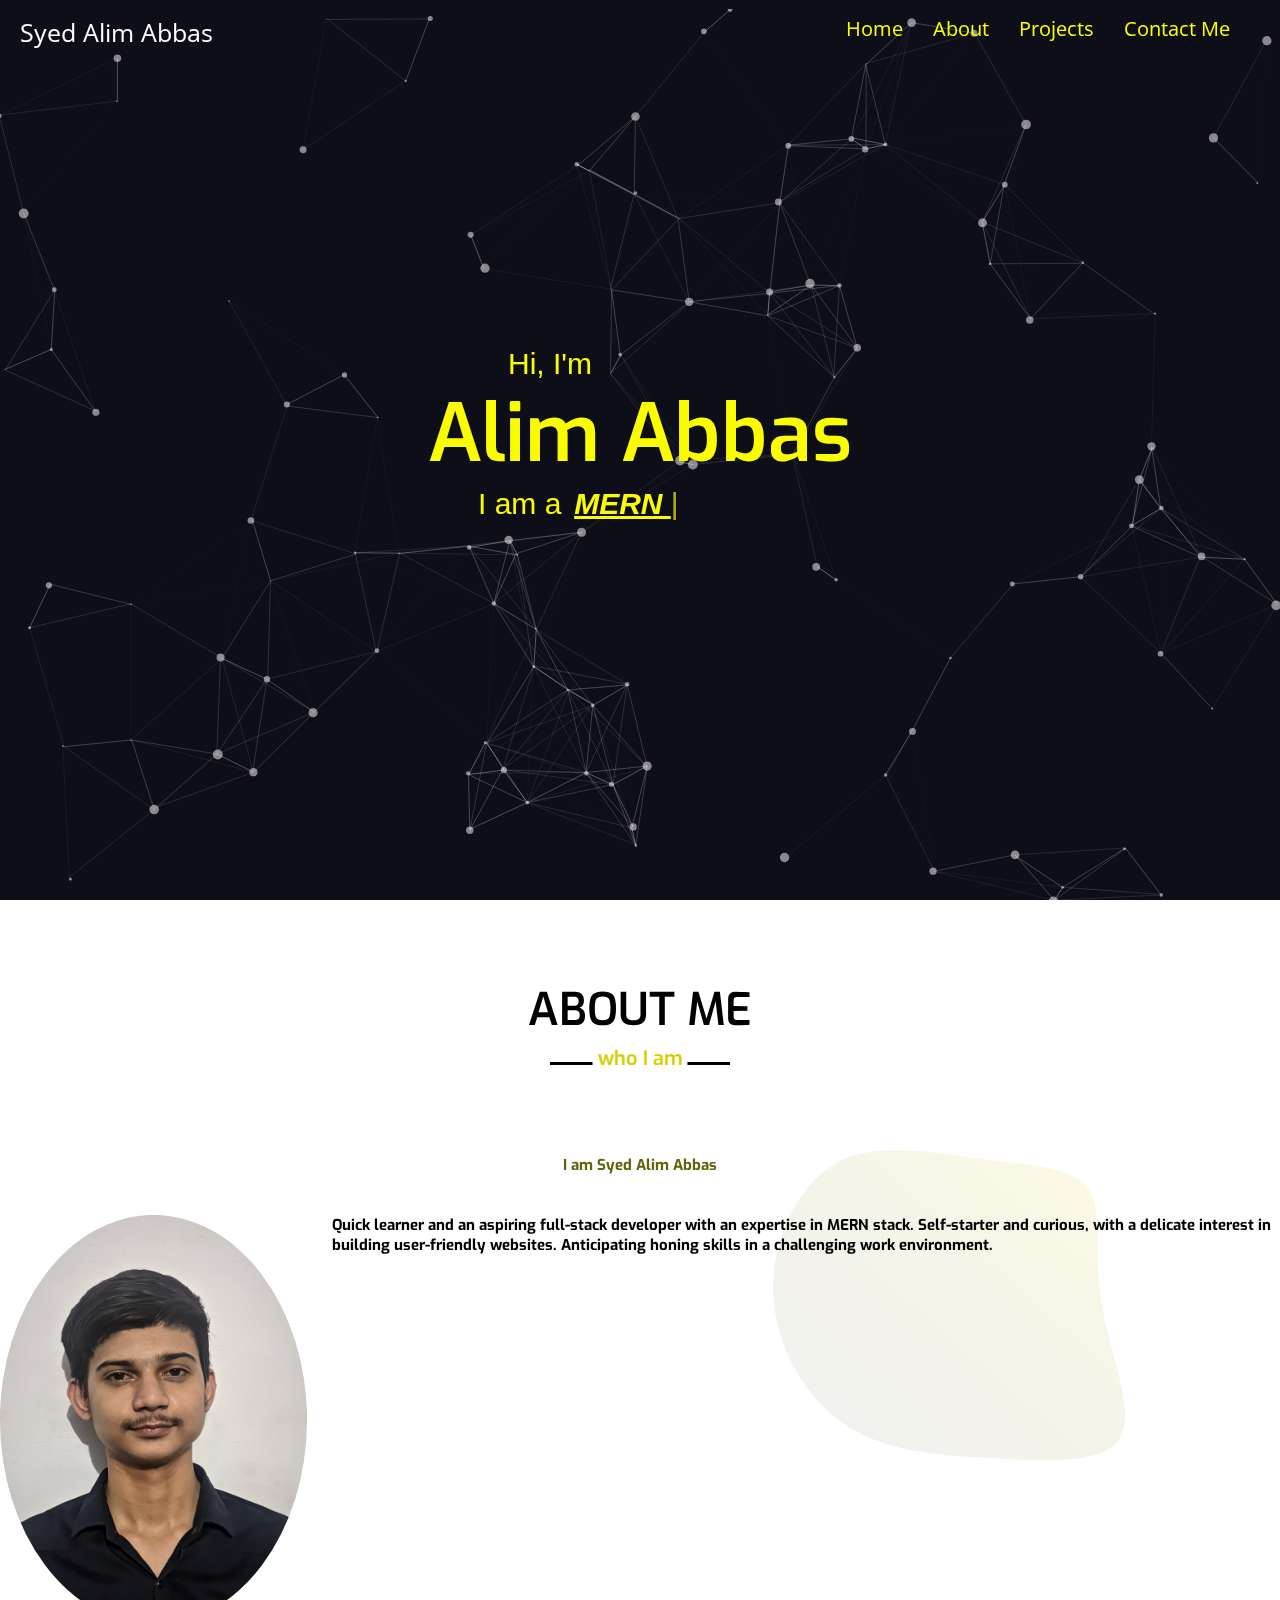
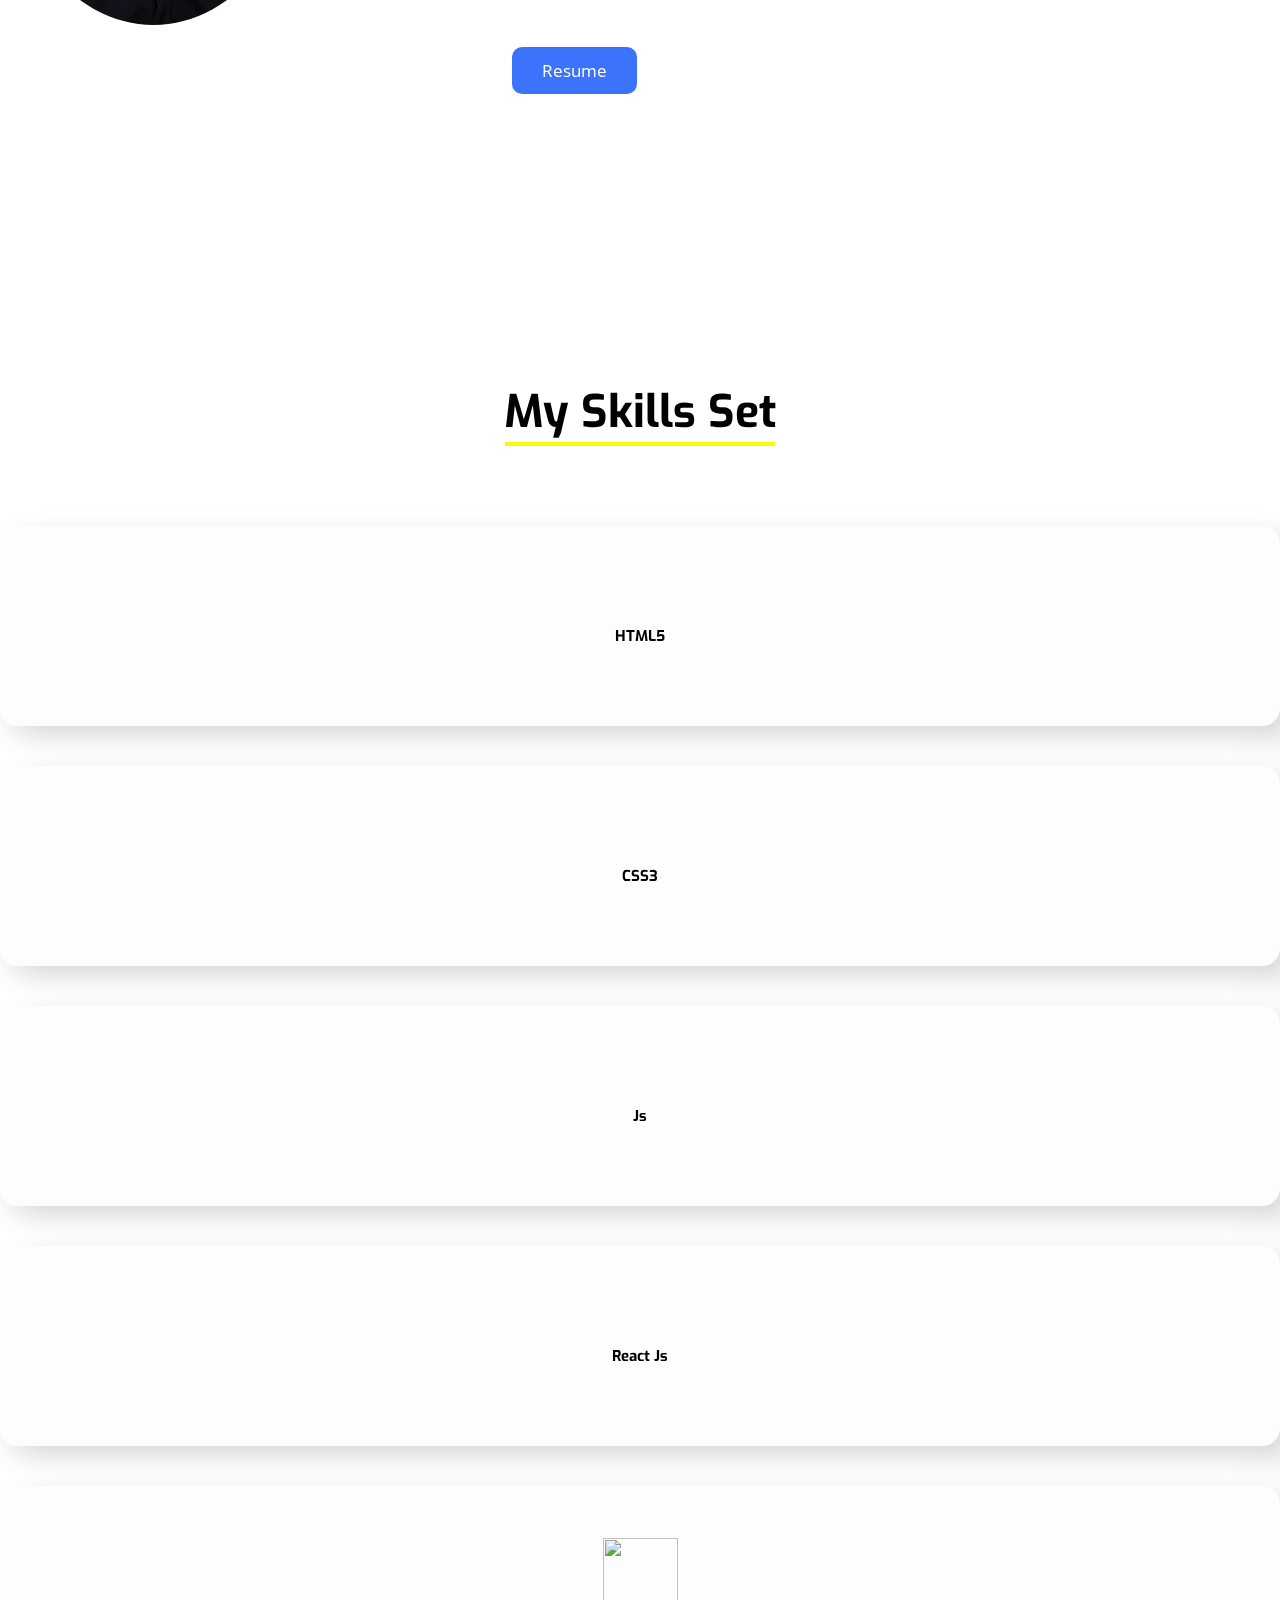
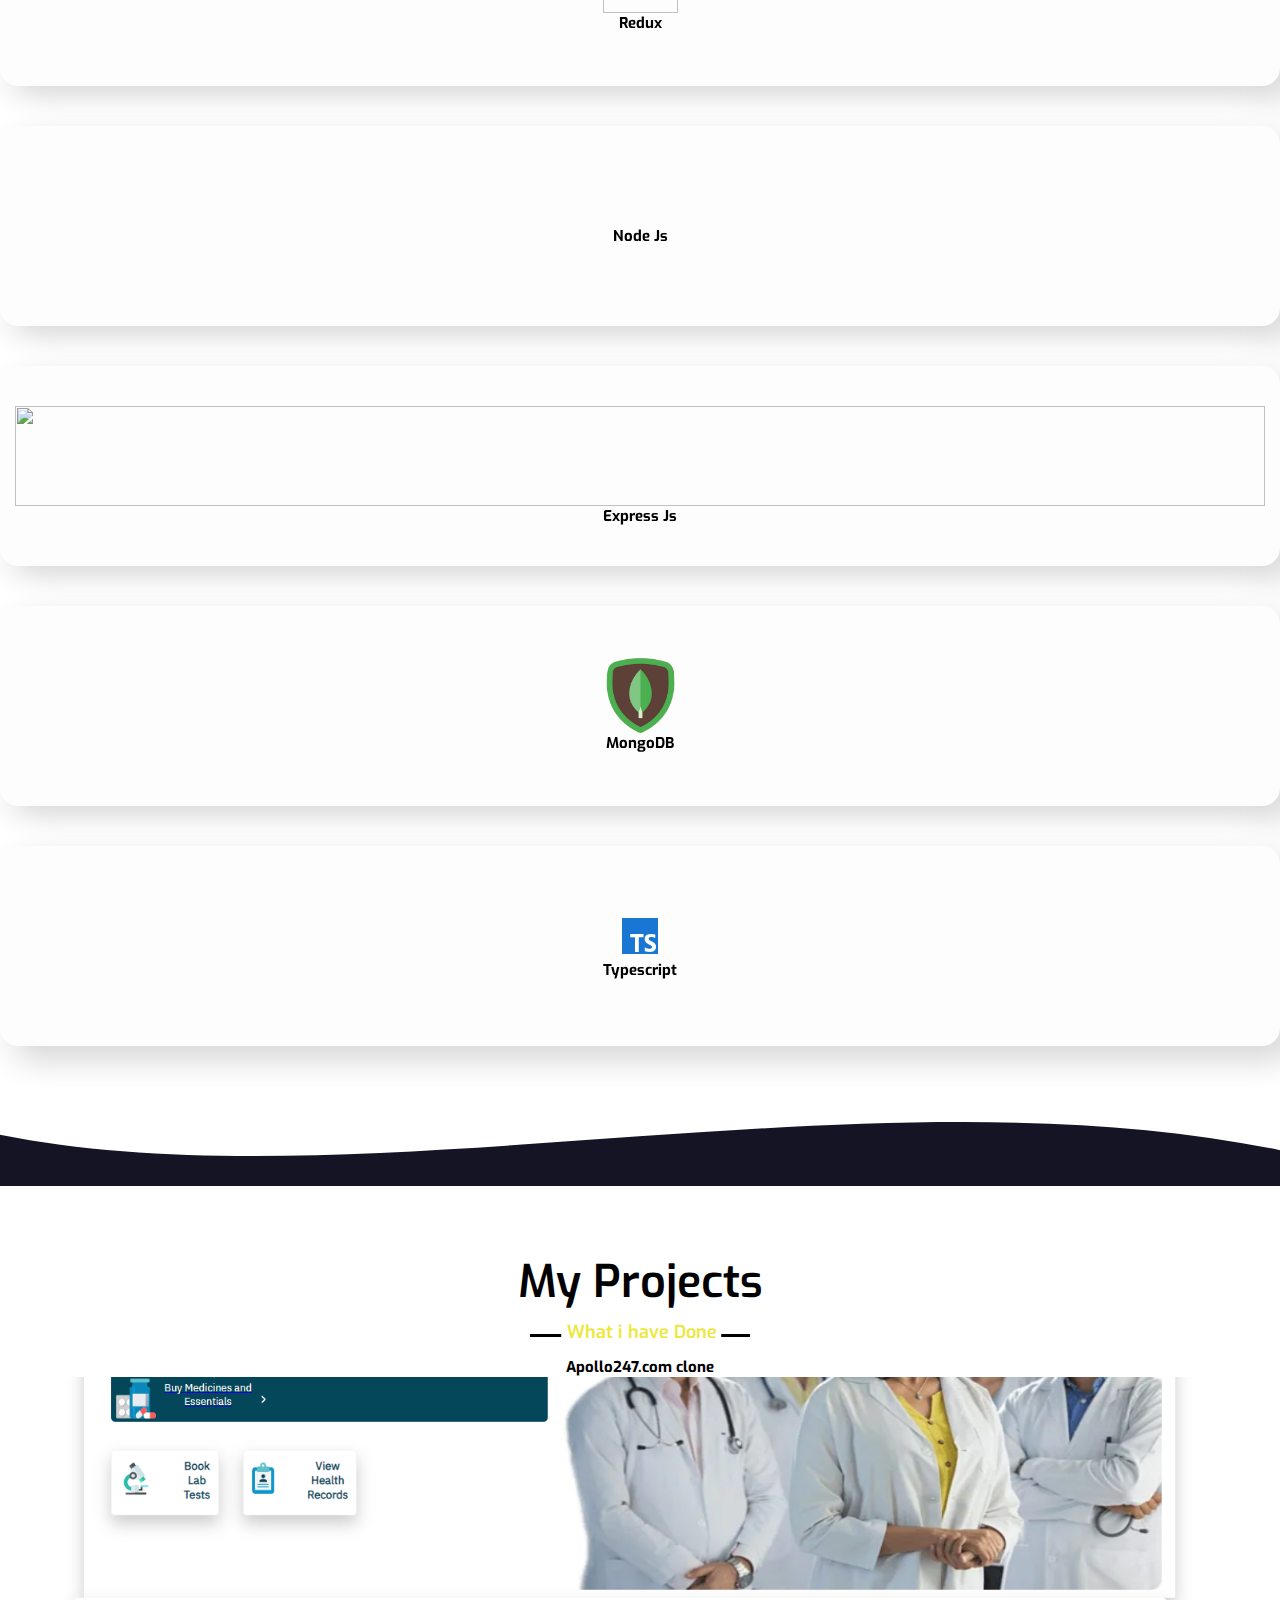
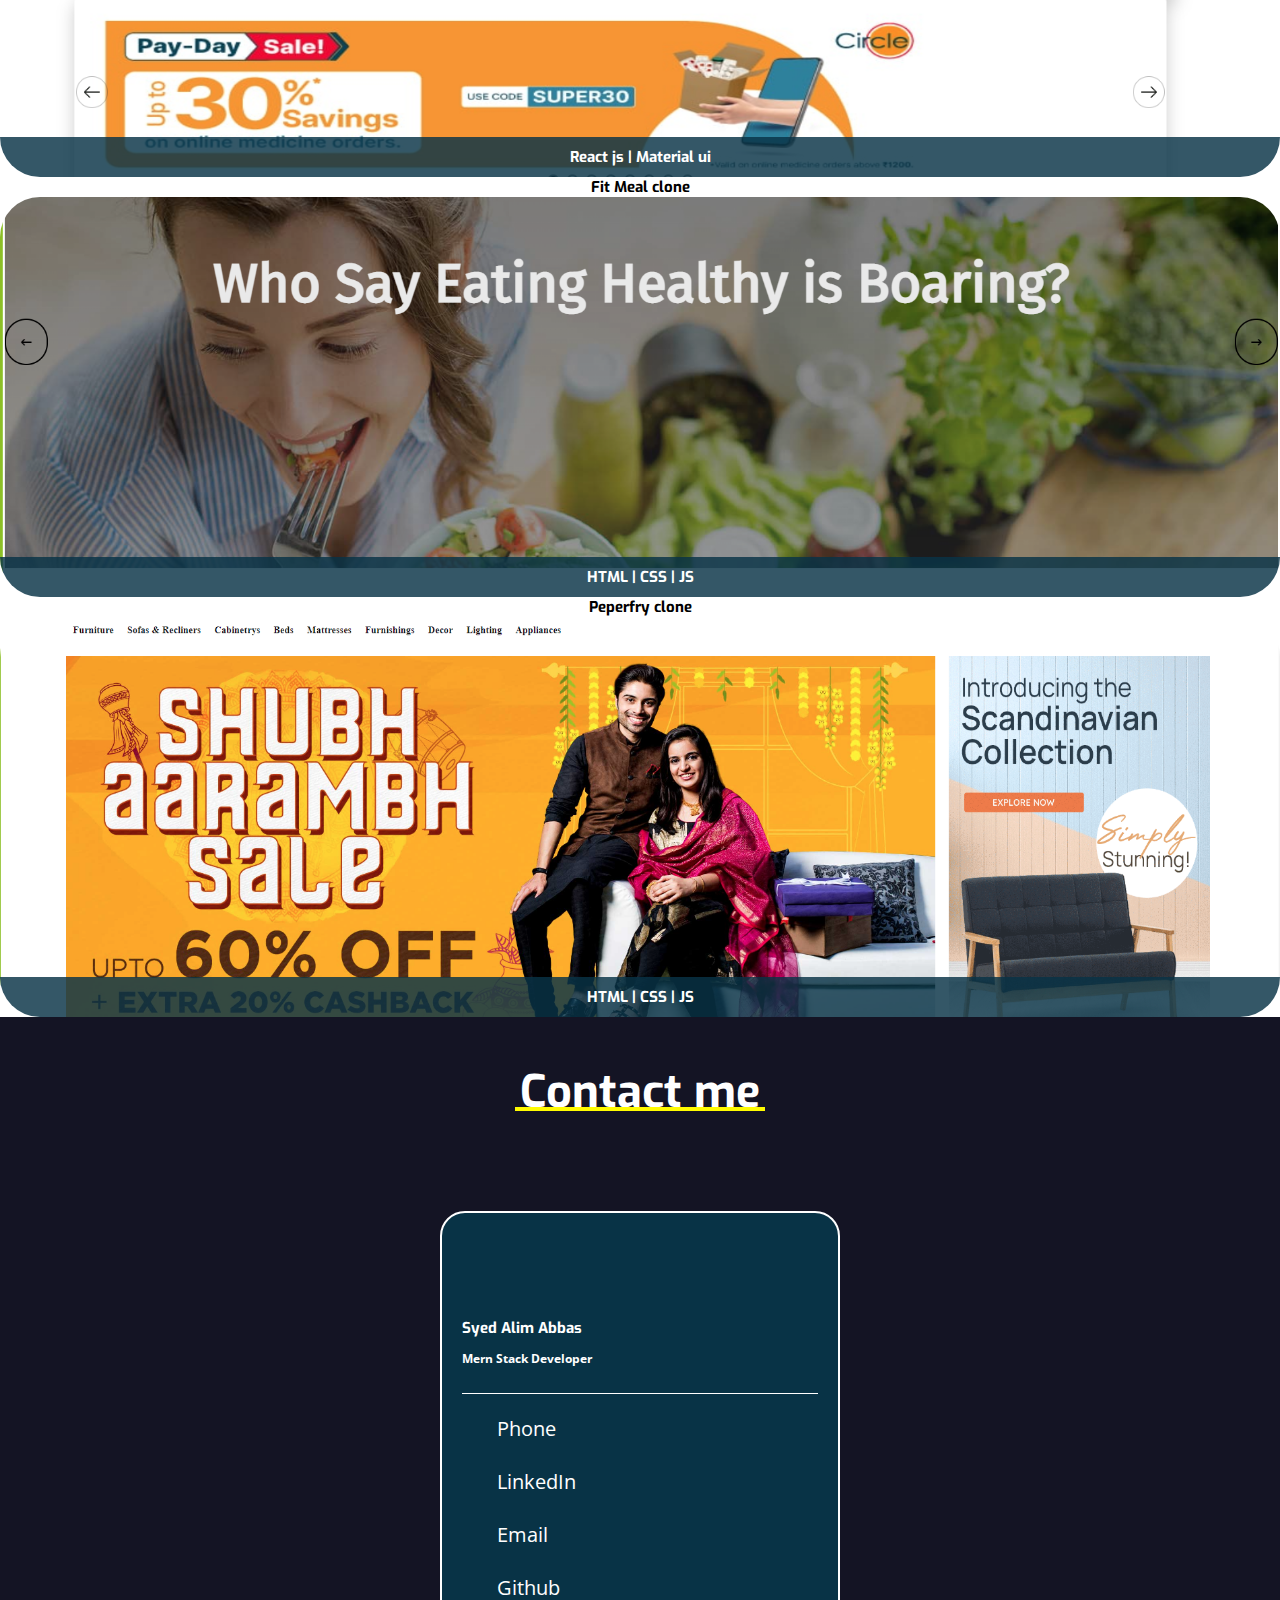
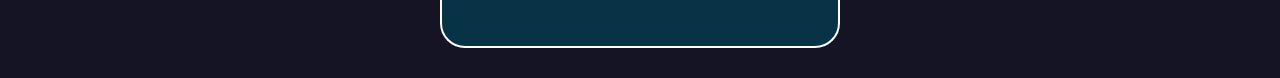
==== My-Portfolio/index.html @ 21080879 "Add files via upload" ====
<!DOCTYPE html>
<html lang="en">

<head>
  <meta charset="UTF-8" />
  <meta http-equiv="X-UA-Compatible" content="IE=edge" />
  <meta name="viewport" content="width=device-width, initial-scale=1, shrink-to-fit=no" />

  <link rel="stylesheet" href="https://cdn.jsdelivr.net/npm/bootstrap@4.6.0/dist/css/bootstrap.min.css"
    integrity="sha384-B0vP5xmATw1+K9KRQjQERJvTumQW0nPEzvF6L/Z6nronJ3oUOFUFpCjEUQouq2+l" crossorigin="anonymous">
  <script src="https://kit.fontawesome.com/5313c8f762.js" crossorigin="anonymous"></script>
  <link rel="stylesheet"
    href="https://cdn.jsdelivr.net/npm/@splidejs/splide@2.4.21/dist/css/themes/splide-sea-green.min.css">
  <link rel="stylesheet" href="./styles/css/style.css" />
  <link rel="preconnect" href="https://fonts.gstatic.com" />
  <link
    href="https://fonts.googleapis.com/css2?family=Open+Sans:wght@400;600&family=Exo:ital,wght@1,600&family=Roboto&display=swap"
    rel="stylesheet" />
  <title>Alim Portfolio</title>
</head>

<body>



  <nav id="myNav" class="nav">
    <a href="#" class="logo">Syed Alim Abbas</a>



    <ul id="nav-ul">
      <li class="nav-item">
        <a class="nav-link" href="#Home"> Home</a>
      </li>
      <li class="nav-item">
        <a class="nav-link" href="#About"> About</a>
      </li>
      <li class="nav-item">
        <a class="nav-link" href="#Projects"> Projects</a>
      </li>
      <li class="nav-item">
        <a class="nav-link" href="#ContactMe"> Contact Me </a>
      </li>
    </ul>


    <div id="nav-hamburger">
      <span></span>
      <span></span>
      <span></span>
    </div>
  </nav>





  <main>

    <div id="particles-js">
      <section id="Home">
        <div class="Hero">
          <span class="hero-text1 margin-left-huge mb-3">Hi, I'm</span>
          <h1>Alim Abbas</h1>

          <span class="hero-text1 margin-left-large">I am a</span>
          <span id="typed-strings">
            
            <span class="hero-text2 margin-left-mini">
              <strong> <em> MERN Stack Developer</em> </strong>
            </span>

          </span>

          <span id="typed" class="hero-text2 margin-left-mini"></span>
          <br>
          <div class="icon-container  margin-top-md" style="text-align: center;">
            <a href="https://github.com/SAlimAbbas" title="Github" target="_blank" class="margin-right-small">
              <i class="fab fa-github fa-4x"></i></a>
            <a href="https://www.linkedin.com/in/syed-alim-abbas-2587aa228/" title="LinkedIn" target="_blank">
              <i class="fab fa-linkedin fa-4x"></i></a>

          </div>

          <a class="nav-link" href="#About">

            <div class="scroll-down-container">

              <i class="fas fa-mouse fa-3x mouse"></i>
              <br>
              <i class="fas fa-angle-double-down fa-2x ml-2 mt-2 scroll-down" id="scroll"></i>
            </div>
          </a>
        </div>




      </section>
    </div>


    <section id="About">
      <h1 class="title">ABOUT ME</h1>
      <svg id="sw-js-blob-svg" viewBox="0 0 130 100" xmlns="http://www.w3.org/2000/svg">
        <defs>
          <linearGradient id="sw-gradient" x1="0" x2="1" y1="1" y2="0">
            <stop id="stop1" stop-color="rgba(63.928, 63.546, 39.363, 0.07)" offset="0%"></stop>
            <stop id="stop2" stop-color="rgba(241.482, 216.237, 25.989, 0.12)" offset="100%"></stop>
          </linearGradient>
        </defs>
        <path fill="url(#sw-gradient)"
          d="M15.8,-16.7C18.3,-13.3,16.6,-6.7,17.9,1.3C19.1,9.2,23.4,18.4,20.9,22.8C18.4,27.1,9.2,26.6,0.5,26.1C-8.2,25.6,-16.4,25.1,-22.8,20.7C-29.2,16.4,-33.9,8.2,-34.2,-0.3C-34.4,-8.7,-30.3,-17.4,-23.9,-20.9C-17.4,-24.3,-8.7,-22.4,-1,-21.4C6.7,-20.4,13.3,-20.2,15.8,-16.7Z"
          width="100%" height="100%" transform="translate(100 50)" stroke-width="0"
          style="transition: all 0.3s ease 0s;" stroke="url(#sw-gradient)"></path>
      </svg>
      <div class="container ">
        <div class="about_content">
          <div class="row justify-content-center  ">
            <div class="col-md-8  align-self-center about_text ">
              <h2 style="text-align:center;color:rgb(99, 99, 11)"> I am Syed Alim Abbas</h2>
              <div style="height:40px"></div>
             <div style="display: flex; justify-content: space-around;">
               <img src="./images/Projects/ALIM EdT C.jpg" alt="Syed Alim Abbas" style="width:24%;height:auto;border-radius:50%;margin-right: 25px;" >
              <h2>
                Quick learner and an  aspiring full-stack developer with an expertise in MERN stack. Self-starter  and curious, with a delicate interest in building user-friendly  websites. Anticipating honing skills in a challenging work environment.</em>
             </h2>
             </div>
              <br>
              <div style="text-align: left;margin-top:20px ;"><a href="https://docs.google.com/document/d/1XTA6mHPmuEsIs8daXoYkQRR_R0uoxq-e/edit" target="_blank" class="resume-hover" >Resume</a></div>
            </div>
            
          </div>

          <div style="height:300px;"></div>
        </div>
        <div class="skills-set">
          <div class="margin-bottom-huge" style="text-align: center;">
            <h1 class="skills-heading">
              My Skills Set
            </h1>
            <div class="hr-line" style="margin: auto; width: 270px;"></div>
          </div>

          <div class="row justify-content-center flex-wrap">
            
            <div class="col-sm-6  col-md-4 col-lg-3 w-75   text-center margin-bottom-md">
              <div class="cards" id="card1">
                <i class="fab fa-html5 fa-10x margin-bottom-small"></i>
                <h2>HTML5</h2>
                <p></p>
              </div>
            </div>
            <div class=" col-sm-6  col-md-4 col-lg-3 w-75  text-center  margin-bottom-md ">
              <div class="cards" id="card2">
                <i class="fab fa-css3-alt fa-10x margin-bottom-small"></i>
                <h2>CSS3</h2>
              </div>
            </div>
            <div class=" col-sm-6  col-md-4 col-lg-3 w-75 text-center  margin-bottom-md">
              <div class="cards" id="card3">
                <i class="fab fa-js-square fa-10x margin-bottom-small "></i>
                <h2>Js</h2>
              </div>
            </div>
            <div class="col-sm-6  col-md-4 col-lg-3 w-75 text-center  margin-bottom-md">
              <div class="cards" id="card4">
                <i class="fab fa-react fa-10x margin-bottom-small"></i>
                <h2>React Js</h2>
              </div>
            </div>
            <div class="col-sm-6  col-md-4 col-lg-3 w-75   text-center margin-bottom-md">
              <div class="cards" id="card7">
               <img src="https://everyday.codes/wp-content/uploads/2020/01/0-U2DmhXYumRyXH6X1.png" width="75px" height="75px" alt="">
                <h2>Redux</h2>
                <p></p>
              </div>
            </div>

            <div class="col-sm-6  col-md-4 col-lg-3 w-75 text-center  margin-bottom-md">
              <div class="cards" id="card8">
                <i class="fab fa-node fa-10x margin-bottom-small"></i>
                <h2>Node Js</h2>
              </div>
            </div>
            <div class=" col-sm-6  col-md-4 col-lg-3 w-75 text-center  margin-bottom-md ">
              <div class="cards" id="card5">
                <img src="https://user-images.githubusercontent.com/11978772/40430986-a0eb7b92-5e63-11e8-80eb-43fe07f664a6.png" width="100%" height="100px" alt="">
                <h2>Express Js</h2>
              </div>
            </div>
            <div class=" col-sm-6  col-md-4 col-lg-3 w-75 text-center  margin-bottom-md">
              <div class="cards" id="card7">
               
                <img src="./images/Projects/mongo.png" width="75px"  alt="">
                
                <h2>MongoDB</h2>
              </div>
            </div>
            
            <div class=" col-sm-6  col-md-4 col-lg-3 w-75 text-center  margin-bottom-md">
              <div class="cards" id="card7">
                <img src="./images/Projects/icons8-typescript-48.png" alt="">
                <h2>Typescript</h2>
              </div>
            </div>

          </div>
        </div>

    </section>


    <div class="wave-divider" style="height: 100px; overflow: hidden; ">
      <svg id="waves" viewBox="0 0 500 150" preserveAspectRatio="none" style="height: 100%; width: 100%;">
        <path d="M0.00,49.98 C131.20,214.63 349.20,-49.98 511.57,102.13 L500.00,150.00 L0.00,150.00 Z;"
          style="stroke: none; fill: rgb(20 20 36);">
          <animate repeatCount="indefinite" attributeName="d" dur="15s" values="
           
           M0.00,49.98 C131.20,214.63 349.20,-49.98 511.57,102.13 L500.00,150.00 L0.00,150.00 Z;
          M-49.38,108.05 C147.57,139.63 349.20,-49.98 531.31,137.66 L500.00,150.00 L-2.54,153.45 Z;
          M-51.06,89.30 C147.57,139.63 354.68,1.48 531.31,137.66 L500.00,150.00 L-2.54,153.45 Z;
          M-52.20,165.28 C142.49,75.48 354.68,1.48 531.31,137.66 L500.00,150.00 L-2.54,153.45 Z;
          M-44.86,17.27 C141.92,227.45 349.60,-5.42 520.03,113.97 L500.00,150.00 L0.00,150.00 Z;
            ">
        </path>
      </svg>
    </div>




    <section id="Projects">
      <div class="project-header flex-centering margin-top-md">
        <h1 class="services-heading">
          My Projects
        </h1>
      </div>
      <div class="splide-container">
        <div class="splide ">
          <div class="splide__track">
            <div class="splide__list">
              <div class="splide__slide">
                <h2 style="color: black; text-align: center;">Apollo247.com clone</h2>

                <div class="cards card1">
                  <img src="./images/Projects/apollo web.png" alt="FYP" class="img-fluid">


                  <div class="bg-color">
                    <h2 class="animated">React js | Material ui</h2>
                    <div class="project-details">
                      <p>Apollo 247 is a part of the multi-specialty healthcare group Apollo Hospitals. Buy medicines online and get treated by Apollo certified doctors anytime</p>
                      <p class="hide-xs">Built using React js and material ui </p>

                      <a href="https://github.com/SAlimAbbas/ApolloClone" title="Github Repository" target="_blank"
                        class="margin-right-small">
                        <i class="fab fa-github fa-2x"></i></a>
                      <a href="https://dapper-chebakia-d4e762.netlify.app/" title="Live View" target="_blank"
                        class="margin-right-small">
                        <i class="far fa-eye fa-2x"></i></a>
                    </div>

                  </div>

                </div>
              </div>
              <div class="splide__slide">
                <h2 style="color: black; text-align: center;">Fit Meal clone</h2>
                <div class="cards card2">

                  <img src="./images/Projects/fitmeal.png" alt="Omni foods" class="img-fluid ">


                  <div class="bg-color">
                    <h2>HTML | CSS | JS</h2>


                    <div class="project-details">
                      <p>Fitmeal – Healthy Food and Nutrition WordPress Theme created especially for Food Delivery, Healthy Food, Fitness Diet, Organic Food Store </p>
                      <p class="hide-xs">Built using HTML , CSS and JAVASCRIPT</p>
                      <a href="https://github.com/KalashThakur/fitmeals" title="Github Repository" target="_blank"
                        class="margin-right-small">
                        <i class="fab fa-github fa-2x"></i></a>
                      <a href="https://cloneoffitmeals.netlify.app" title="Live View" target="_blank"
                        class="margin-right-small">
                        <i class="far fa-eye fa-2x"></i></a>
                    </div>

                  </div>
                </div>
              </div>
              <div class="splide__slide">
                <h2 style="color: black; text-align: center;">Peperfry clone</h2>
                <div class="cards card3">
                  <img src="./images/Projects/paperfry.png" alt="job form" class="img-fluid">


                  <div class="bg-color">
                    <h2>HTML | CSS | JS</h2>

                    <div class="project-details">
                      <p>Online Furniture Shopping in India: Shop from our online store in India for Furniture, Home Decor, Lamps, Furnishings, Homeware and more at best prices.</p>
                      <p class="hide-xs">Built using HTML ,CSS and JAVASCRIPT.</p>

                      <a href="https://github.com/akhilgonde/Pepper-Fry-Clone" title="Github Repository" target="_blank"
                        class="margin-right-small">
                        <i class="fab fa-github fa-2x"></i></a>
                      <a href="https://cloneofpeperfry.netlify.app/" title="Live View" target="_blank"
                        class="margin-right-small">
                        <i class="far fa-eye fa-2x"></i></a>
                    </div>

                  </div>
                </div>
              </div>
            </div>
          </div>
        </div>
      </div>

    </section>

    <section id="ContactMe">
      <div class="flex-centering margin-top-md" style="line-height: 30px;">
        <h1>Contact me</h1>
        <div class="hr-line"></div>
        <div class="contact-card text-center">
          <!-- <img src="./images/Projects/ALIM EdT C.jpg" alt="Syed Alim Abbas"> -->
          <h2 class="mb-3 mt-4"> Syed Alim Abbas </h2>
          <h3 class=" margin-bottom-small">Mern Stack Developer</h3>

          <ul>

            <li>
              <li>
                <i class="fa fa-phone" style="font-size:20px"></i>
                <a href="tel:+919569602574"
                  title="" target="_blank" class="margin-right-small">
  
                  <span class="margin-left-mini"> Phone</span>
                </a>
              </li>
              <i class="fab fa-linkedin fa-2x"></i>
              <a href="https://www.linkedin.com/in/syed-alim-abbas-2587aa228/" title="LinkedIn" target="_blank">

                <span class="margin-left-mini"> LinkedIn</span>
              </a>
            </li>
            <li></li>
            <li>
              <i class="far fa-envelope fa-2x"></i>
              <a href="mailto:alimabbas44891@gmail.com" title="Email me" target="_blank">

                <span class="margin-left-mini"> Email</span>
              </a>
            </li>
            </li>
            <li>
              <i class="fab fa-github fa-2x"></i>
              <a href="https://github.com/SAlimAbbas" title="Github" target="_blank" class="margin-right-small">

                <span class="margin-left-mini"> Github</span>
              </a>
            </li>
          </ul>

        </div>

      </div>


    </section>
  </main>




  <script src="https://code.jquery.com/jquery-3.5.1.slim.min.js"
    integrity="sha384-DfXdz2htPH0lsSSs5nCTpuj/zy4C+OGpamoFVy38MVBnE+IbbVYUew+OrCXaRkfj" crossorigin="anonymous">
  </script>
  <script src="https://ajax.googleapis.com/ajax/libs/jquery/3.3.1/jquery.min.js"></script>

  <script src="https://cdn.jsdelivr.net/npm/bootstrap@4.6.0/dist/js/bootstrap.bundle.min.js"
    integrity="sha384-Piv4xVNRyMGpqkS2by6br4gNJ7DXjqk09RmUpJ8jgGtD7zP9yug3goQfGII0yAns" crossorigin="anonymous">
  </script>
  <script src="https://cdn.jsdelivr.net/npm/@splidejs/splide@2.4.21/dist/js/splide.min.js"></script>

  <script src="./js/typed js/typed.js"></script>
  <script src="/js/index.js"></script>
  <script src="/js/Particle js/particles.js"></script>
  <script src="/js/Particle js/app.js"></script>
</body>

</html>
---- My-Portfolio/styles/css/style.css ----
* {
  margin: 0;
  padding: 0;
  -webkit-box-sizing: border-box;
          box-sizing: border-box;
}

html {
  font-family: "Open Sans", sans-serif;
  font-size: 62.5%;
}

body {
  position: relative;
}

h1 {
  font-size: 4.5rem;
}

h1,
h2 {
  font-family: "Exo", sans-serif;
}

div.hr-line {
  border-bottom: 4px solid #fffb01;
  width: 250px;
  margin-bottom: 50px;
}

div.cards {
  background-color: #e9e9e9;
  color: inherit;
  height: 200px;
  width: 100%;
  display: -webkit-box;
  display: -ms-flexbox;
  display: flex;
  -webkit-box-orient: vertical;
  -webkit-box-direction: normal;
      -ms-flex-direction: column;
          flex-direction: column;
  -webkit-box-pack: center;
      -ms-flex-pack: center;
          justify-content: center;
  margin: 0 auto;
  -webkit-box-align: center;
      -ms-flex-align: center;
          align-items: center;
  text-align: center;
  padding: 40px 10px;
}

.flex-centering {
  display: -webkit-box;
  display: -ms-flexbox;
  display: flex;
  -webkit-box-orient: vertical;
  -webkit-box-direction: normal;
      -ms-flex-direction: column;
          flex-direction: column;
  -webkit-box-pack: center;
      -ms-flex-pack: center;
          justify-content: center;
  -webkit-box-align: center;
      -ms-flex-align: center;
          align-items: center;
}

a {
  text-decoration: none;
  color: white;
}

a:hover {
  text-decoration: none;
  color: white;
}

body::-webkit-scrollbar {
  width: 10px;
  background-color: #f5f5f5;
}

body::-webkit-scrollbar-track {
  -webkit-box-shadow: inset 0 0 6px rgba(0, 0, 0, 0.3);
          box-shadow: inset 0 0 6px rgba(0, 0, 0, 0.3);
  background-color: #f5f5f5;
  border-radius: 10px;
}

body::-webkit-scrollbar-thumb {
  border-radius: 10px;
  background-image: -webkit-gradient(linear, left bottom, left top, color-stop(0.25, #eaec4d), color-stop(0.65, #141424), color-stop(0.25, #de8347), color-stop(0.65, #083346));
}

.flex-centering {
  display: -webkit-box;
  display: -ms-flexbox;
  display: flex;
  -webkit-box-pack: center;
      -ms-flex-pack: center;
          justify-content: center;
  -webkit-box-align: center;
      -ms-flex-align: center;
          align-items: center;
  -webkit-box-orient: vertical;
  -webkit-box-direction: normal;
      -ms-flex-direction: column;
          flex-direction: column;
}

/************************margins*********************/
/****************        Margin left        ******************/
.margin-left-mini {
  margin-left: 1rem;
}

.margin-left-small {
  margin-left: 2rem;
}

.margin-left-large {
  margin-left: 5rem;
}

.margin-left-huge {
  margin-left: 8rem;
}

/****************        Margin top        ******************/
.margin-top-small {
  margin-top: 1.5rem;
}

.margin-top-md {
  margin-top: 3rem;
}

.margin-top-huge {
  margin-top: 8rem;
}

/****************        Margin bottom        ******************/
.margin-bottom-small {
  margin-bottom: 2rem;
}

.margin-bottom-md {
  margin-bottom: 4rem;
}

.margin-bottom-large {
  margin-bottom: 5rem;
}

.margin-bottom-huge {
  margin-bottom: 8rem;
}

/*********************margin-right*****************************/
.margin-right-small {
  margin-right: 1.5rem;
}

/*****************************padding**********************************/
.padding-large {
  padding: 30px;
}

nav#myNav {
  display: -webkit-box;
  display: -ms-flexbox;
  display: flex;
  -webkit-box-pack: justify;
      -ms-flex-pack: justify;
          justify-content: space-between;
  padding: 15px 0;
  padding-bottom: 10px;
  position: fixed;
  width: 100%;
  z-index: 5;
}

@media only screen and (max-width: 576px) {
  nav#myNav {
    background-color: #083346;
  }
}

@media only screen and (max-width: 576px) {
  nav#myNav a.logo {
    margin-top: -10px;
  }
}

nav#myNav ul {
  list-style-type: none;
  margin: 0;
  padding: 0;
  display: -webkit-box;
  display: -ms-flexbox;
  display: flex;
}

@media only screen and (max-width: 768px) {
  nav#myNav ul {
    display: none;
    position: absolute;
    top: 55px;
    background-color: #083346;
    width: 100%;
  }
}

nav#myNav ul li {
  margin-right: 10px;
  width: -webkit-fit-content;
  width: -moz-fit-content;
  width: fit-content;
}

nav#myNav ul li:last-child {
  margin-right: 50px;
}

nav#myNav ul li a {
  font-size: 2rem;
  color: #fbff00;
}

@media only screen and (max-width: 768px) {
  nav#myNav ul li a {
    margin-bottom: 15px;
  }
}

nav#myNav ul li a::after {
  content: "";
  display: block;
  height: 2px;
  width: inherit;
  background: #f9fd00;
  -webkit-transition: all 0.4s ease;
  -o-transition: all 0.4s ease;
  transition: all 0.4s ease;
  -webkit-transform: scale(0);
      -ms-transform: scale(0);
          transform: scale(0);
  margin-top: 6px;
}

nav#myNav ul li a:hover {
  color: #fbff06;
  -webkit-transition: color 0.6s;
  -o-transition: color 0.6s;
  transition: color 0.6s;
}

nav#myNav ul li a:hover::after {
  -webkit-transform: scale(1);
      -ms-transform: scale(1);
          transform: scale(1);
}

nav#myNav ul a.active::after {
  content: "";
  display: block;
  height: 2px;
  background: #f9fd00;
  -webkit-transition: all 0.4s ease;
  -o-transition: all 0.4s ease;
  transition: all 0.4s ease;
  -webkit-transform: scale(1);
      -ms-transform: scale(1);
          transform: scale(1);
  margin-top: 4px;
}

@media only screen and (max-width: 768px) {
  nav#myNav ul.toggle-content {
    display: block;
  }
}

nav#myNav a {
  margin-left: 20px;
  font-size: 2.5rem;
}

nav#myNav a:hover {
  text-decoration: none;
}

nav#myNav div#nav-hamburger {
  width: 45px;
  height: 40px;
  position: relative;
  margin-right: 25px;
  -webkit-transform: rotate(0deg);
      -ms-transform: rotate(0deg);
          transform: rotate(0deg);
  -webkit-transition: .5s ease-in-out;
  -o-transition: .5s ease-in-out;
  transition: .5s ease-in-out;
  cursor: pointer;
  display: none;
  border: 1px solid yellow;
  margin-top: -5px;
}

@media only screen and (max-width: 768px) {
  nav#myNav div#nav-hamburger {
    display: block;
  }
}

@media only screen and (max-width: 576px) {
  nav#myNav div#nav-hamburger {
    width: 40px;
    height: 35px;
  }
}

nav#myNav #nav-hamburger span {
  display: block;
  position: absolute;
  height: 2px;
  width: 70%;
  background: #fbff00;
  border-radius: 9px;
  opacity: 1;
  left: 15%;
  -webkit-transform: rotate(0deg);
      -ms-transform: rotate(0deg);
          transform: rotate(0deg);
  -webkit-transition: .25s ease-in-out;
  -o-transition: .25s ease-in-out;
  transition: .25s ease-in-out;
}

nav#myNav #nav-hamburger span:nth-child(1) {
  top: 6px;
}

@media only screen and (max-width: 576px) {
  nav#myNav #nav-hamburger span:nth-child(1) {
    top: 6px;
  }
}

nav#myNav #nav-hamburger span:nth-child(2) {
  top: 17px;
}

@media only screen and (max-width: 576px) {
  nav#myNav #nav-hamburger span:nth-child(2) {
    top: 15px;
  }
}

nav#myNav #nav-hamburger span:nth-child(3) {
  top: 28px;
}

@media only screen and (max-width: 576px) {
  nav#myNav #nav-hamburger span:nth-child(3) {
    top: 24px;
  }
}

nav#myNav #nav-hamburger.open span:nth-child(1) {
  top: 18px;
  -webkit-transform: rotate(135deg);
      -ms-transform: rotate(135deg);
          transform: rotate(135deg);
}

nav#myNav #nav-hamburger.open span:nth-child(2) {
  opacity: 0;
  left: -60px;
}

nav#myNav #nav-hamburger.open span:nth-child(3) {
  top: 18px;
  -webkit-transform: rotate(-135deg);
      -ms-transform: rotate(-135deg);
          transform: rotate(-135deg);
}

.nav-colored {
  background-color: #083346;
  -webkit-transition: all 1s;
  -o-transition: all 1s;
  transition: all 1s;
}

#particles-js {
  height: 100vh;
  background-color: #0e0e19;
  z-index: -1;
}

#Home {
  display: -webkit-box;
  display: -ms-flexbox;
  display: flex;
  -webkit-box-pack: center;
      -ms-flex-pack: center;
          justify-content: center;
  -webkit-box-align: center;
      -ms-flex-align: center;
          align-items: center;
  height: 1%;
  color: #f9fd00;
  font-family: "Ubuntu", sans-serif;
}

#Home .Hero {
  -webkit-transform: translateY(50vh);
      -ms-transform: translateY(50vh);
          transform: translateY(50vh);
  position: relative;
}

#Home .Hero span.hero-text1 {
  font-size: 3rem;
  text-align: center;
}

@media only screen and (max-width: 576px) {
  #Home .Hero span.hero-text1 {
    font-size: 2rem;
    margin-left: 1rem;
  }
}

#Home .Hero h1 {
  font-size: 8rem;
  font-weight: 600;
}

@media only screen and (max-width: 576px) {
  #Home .Hero h1 {
    font-size: 5rem;
  }
}

#Home .Hero span.hero-text2 {
  font-size: 3rem;
  text-decoration: underline;
}

@media only screen and (max-width: 576px) {
  #Home .Hero span.hero-text2 {
    font-size: 2rem;
  }
}

#Home .Hero .typed-cursor {
  font-size: 3rem;
  opacity: 0.7;
}

#Home .Hero #Web-dev-text {
  display: none;
}

#Home .Hero div.icon-container i {
  -webkit-transition: all 0.6s;
  -o-transition: all 0.6s;
  transition: all 0.6s;
}

#Home .Hero div.icon-container i:hover {
  -webkit-transform: scale(1.5);
      -ms-transform: scale(1.5);
          transform: scale(1.5);
  -webkit-transition: all 0.7s;
  -o-transition: all 0.7s;
  transition: all 0.7s;
  margin-right: 1.2rem;
  margin-left: 1.2rem;
}

#Home .Hero div.scroll-down-container {
  position: absolute;
  top: 130%;
  left: 47%;
  color: white;
}

@media only screen and (max-width: 576px) {
  #Home .Hero div.scroll-down-container {
    top: 150%;
  }
}

@media only screen and (max-width: 280px) {
  #Home .Hero div.scroll-down-container {
    top: 130%;
  }
}

#Home .Hero div.scroll-down-container i#scroll {
  position: absolute;
  -webkit-animation: scrolldown 1.4s infinite ease-in-out;
          animation: scrolldown 1.4s infinite ease-in-out;
}

@-webkit-keyframes scrolldown {
  0% {
    top: 20%;
  }
  100% {
    top: 143%;
  }
}

@keyframes scrolldown {
  0% {
    top: 20%;
  }
  100% {
    top: 143%;
  }
}

#About {
  margin: auto;
  overflow: hidden;
  position: relative;
}

#About h1.title {
  font-size: 4.5rem;
  font-weight: 600;
  position: relative;
  text-align: center;
  padding-bottom: 25px;
  margin-bottom: 9rem;
  margin-top: 8rem;
}

#About h1.title:before {
  content: "";
  position: absolute;
  bottom: 0px;
  left: 50%;
  width: 180px;
  height: 3px;
  background: black;
  -webkit-transform: translateX(-50%);
      -ms-transform: translateX(-50%);
          transform: translateX(-50%);
}

#About h1.title:after {
  content: "who I am";
  position: absolute;
  bottom: -12px;
  left: 50%;
  font-size: 20px;
  color: #d6cf00;
  padding: 5px;
  background: #fff;
  -webkit-transform: translateX(-50%);
      -ms-transform: translateX(-50%);
          transform: translateX(-50%);
}

#About div.about_content div.about_text p {
  font-size: 1.8rem;
  text-align: justify;
  margin-right: 50px;
  font-family: "Roboto", sans-serif;
  line-height: 1.8;
}

#About svg#sw-js-blob-svg {
  position: absolute;
  -webkit-transform: scale(0.8);
      -ms-transform: scale(0.8);
          transform: scale(0.8);
  z-index: -1;
  animation: move 25s ease-in-out infinite reverse forwards;
  -webkit-transform-origin: 50% 50%;
      -ms-transform-origin: 50% 50%;
          transform-origin: 50% 50%;
  top: 0;
  left: 20%;
}

@-webkit-keyframes move {
  0% {
    -webkit-transform: scale(0.5) translate(-20px, -50px);
            transform: scale(0.5) translate(-20px, -50px);
  }
  38% {
    -webkit-transform: scale(0.8, 1) translate(-23px, -90px) rotate(160deg);
            transform: scale(0.8, 1) translate(-23px, -90px) rotate(160deg);
  }
  40% {
    -webkit-transform: scale(0.8, 1) translate(-25px, -80px) rotate(160deg);
            transform: scale(0.8, 1) translate(-25px, -80px) rotate(160deg);
  }
  78% {
    -webkit-transform: scale(0.9) translate(-27px, -60px) rotate(-20deg);
            transform: scale(0.9) translate(-27px, -60px) rotate(-20deg);
  }
  80% {
    -webkit-transform: scale(0.7) translate(22px, -80px) rotate(-20deg);
            transform: scale(0.7) translate(22px, -80px) rotate(-20deg);
  }
  100% {
    -webkit-transform: scale(0.5) translate(20px, -30px);
            transform: scale(0.5) translate(20px, -30px);
  }
}

@keyframes move {
  0% {
    -webkit-transform: scale(0.5) translate(-20px, -50px);
            transform: scale(0.5) translate(-20px, -50px);
  }
  38% {
    -webkit-transform: scale(0.8, 1) translate(-23px, -90px) rotate(160deg);
            transform: scale(0.8, 1) translate(-23px, -90px) rotate(160deg);
  }
  40% {
    -webkit-transform: scale(0.8, 1) translate(-25px, -80px) rotate(160deg);
            transform: scale(0.8, 1) translate(-25px, -80px) rotate(160deg);
  }
  78% {
    -webkit-transform: scale(0.9) translate(-27px, -60px) rotate(-20deg);
            transform: scale(0.9) translate(-27px, -60px) rotate(-20deg);
  }
  80% {
    -webkit-transform: scale(0.7) translate(22px, -80px) rotate(-20deg);
            transform: scale(0.7) translate(22px, -80px) rotate(-20deg);
  }
  100% {
    -webkit-transform: scale(0.5) translate(20px, -30px);
            transform: scale(0.5) translate(20px, -30px);
  }
}

@media only screen and (max-width: 768px) {
  #About svg#sw-js-blob-svg {
    bottom: 20%;
    -webkit-transform: scale(1.5);
        -ms-transform: scale(1.5);
            transform: scale(1.5);
  }
  @-webkit-keyframes move {
    0% {
      -webkit-transform: scale(1.2) translate(-20px, -20px);
              transform: scale(1.2) translate(-20px, -20px);
    }
    38% {
      -webkit-transform: scale(1.8) translate(-23px, -50px) rotate(160deg);
              transform: scale(1.8) translate(-23px, -50px) rotate(160deg);
    }
    40% {
      -webkit-transform: scale(1.8) translate(-25px, -40px) rotate(160deg);
              transform: scale(1.8) translate(-25px, -40px) rotate(160deg);
    }
    78% {
      -webkit-transform: scale(1.9) translate(-27px, -30px) rotate(-20deg);
              transform: scale(1.9) translate(-27px, -30px) rotate(-20deg);
    }
    80% {
      -webkit-transform: scale(1.7) translate(22px, -20px) rotate(-20deg);
              transform: scale(1.7) translate(22px, -20px) rotate(-20deg);
    }
    100% {
      -webkit-transform: scale(1.5) translate(20px, -30px);
              transform: scale(1.5) translate(20px, -30px);
    }
  }
  @keyframes move {
    0% {
      -webkit-transform: scale(1.2) translate(-20px, -20px);
              transform: scale(1.2) translate(-20px, -20px);
    }
    38% {
      -webkit-transform: scale(1.8) translate(-23px, -50px) rotate(160deg);
              transform: scale(1.8) translate(-23px, -50px) rotate(160deg);
    }
    40% {
      -webkit-transform: scale(1.8) translate(-25px, -40px) rotate(160deg);
              transform: scale(1.8) translate(-25px, -40px) rotate(160deg);
    }
    78% {
      -webkit-transform: scale(1.9) translate(-27px, -30px) rotate(-20deg);
              transform: scale(1.9) translate(-27px, -30px) rotate(-20deg);
    }
    80% {
      -webkit-transform: scale(1.7) translate(22px, -20px) rotate(-20deg);
              transform: scale(1.7) translate(22px, -20px) rotate(-20deg);
    }
    100% {
      -webkit-transform: scale(1.5) translate(20px, -30px);
              transform: scale(1.5) translate(20px, -30px);
    }
  }
}

#About svg#about-blob {
  position: absolute;
  -webkit-transform: scale(0.2);
      -ms-transform: scale(0.2);
          transform: scale(0.2);
  bottom: 0;
  left: 0;
  z-index: -2;
}

#About div.skills-set div.cards {
  padding: 15px;
  border-radius: 18px;
  background: #fdfdfd;
  -webkit-box-shadow: 14px 14px 32px #d6d6d6, -14px -14px 36px #ffffff;
          box-shadow: 14px 14px 32px #d6d6d6, -14px -14px 36px #ffffff;
  -webkit-transition: -webkit-transform 0.7s;
  transition: -webkit-transform 0.7s;
  -o-transition: transform 0.7s;
  transition: transform 0.7s;
  transition: transform 0.7s, -webkit-transform 0.7s;
}

#About div.skills-set div.cards:hover, #About div.skills-set div.cards:active, #About div.skills-set div.cards:focus {
  -webkit-transform: scale(1.16);
      -ms-transform: scale(1.16);
          transform: scale(1.16);
  -webkit-transition: all 0.8s;
  -o-transition: all 0.8s;
  transition: all 0.8s;
}

#About div.skills-set div.cards i.fa-html5 {
  color: #dd4b25;
}

#About div.skills-set div.cards i.fa-html5:hover, #About div.skills-set div.cards i.fa-html5:focus, #About div.skills-set div.cards i.fa-html5:active {
  color: #ff572d;
}

#About div.skills-set div.cards i.fa-css3-alt {
  color: #3072be;
}

#About div.skills-set div.cards i.fa-css3-alt:hover, #About div.skills-set div.cards i.fa-css3-alt:focus, #About div.skills-set div.cards i.fa-css3-alt:active {
  color: #2d8dfa;
}

#About div.skills-set div.cards i.fa-js-square {
  color: #eaee1c;
}

#About div.skills-set div.cards i.fa-js-square:hover, #About div.skills-set div.cards i.fa-js-square:focus, #About div.skills-set div.cards i.fa-js-square:active {
  color: #fbff00;
}

#About div.skills-set div.cards i.fa-react {
  color: #1873c9;
}

#About div.skills-set div.cards i.fa-react:hover, #About div.skills-set div.cards i.fa-react:focus, #About div.skills-set div.cards i.fa-react:active {
  color: #0084ff;
}

#About div.skills-set div.cards i.fa-sass {
  color: #e22e2e;
}

#About div.skills-set div.cards i.fa-sass:hover, #About div.skills-set div.cards i.fa-sass:focus, #About div.skills-set div.cards i.fa-sass:active {
  color: #ff0b0b;
}

#About div.skills-set div.cards i.fa-wordpress {
  color: #0774a7;
}

#About div.skills-set div.cards i.fa-wordpress:hover, #About div.skills-set div.cards i.fa-wordpress:focus, #About div.skills-set div.cards i.fa-wordpress:active {
  color: #0b8dd8;
}

#About div.skills-set div.cards i.fa-java {
  color: #ec981a;
}

#About div.skills-set div.cards i.fa-java:hover, #About div.skills-set div.cards i.fa-java:focus, #About div.skills-set div.cards i.fa-java:active {
  color: #ff9a02;
}

#About div.skills-set div.cards i.fa-angular {
  color: #d11b03;
}

#About div.skills-set div.cards i.fa-angular:hover, #About div.skills-set div.cards i.fa-angular:focus, #About div.skills-set div.cards i.fa-angular:active {
  color: #ff1010;
}

section#Services {
  padding: 5rem;
  padding-top: 1rem;
  background-color: #141424;
  min-height: 70vh;
}

section#Services h1.services-heading {
  text-align: center;
  font-size: 4rem;
  color: white;
  margin-top: 6.5rem;
}

section#Services div.hr-line {
  border-bottom: 4px solid #fffb01;
  width: 250px;
  margin: 0 auto;
  margin-bottom: 50px;
}

section#Services div.cards {
  background-color: #de8347;
  color: inherit;
  border-radius: 12px;
  -webkit-transition: 0.6s ease-in-out;
  -o-transition: 0.6s ease-in-out;
  transition: 0.6s ease-in-out;
}

section#Services div.cards:hover, section#Services div.cards:active, section#Services div.cards:focus {
  color: #313157;
  background-color: #ff9954;
  -webkit-transform: scale(1.1);
      -ms-transform: scale(1.1);
          transform: scale(1.1);
  -webkit-transition: all 0.8s;
  -o-transition: all 0.8s;
  transition: all 0.8s;
}

section#Projects {
  min-height: 100vh;
}

section#Projects div.project-header {
  -webkit-box-orient: vertical;
  -webkit-box-direction: normal;
      -ms-flex-direction: column;
          flex-direction: column;
  margin: 0 auto;
}

section#Projects div.project-header h1 {
  font-size: 4.5rem;
  font-weight: 600;
  position: relative;
  text-align: center;
  padding-bottom: 25px;
  margin-bottom: 2rem;
  margin-top: 6.6rem;
}

section#Projects div.project-header h1:before {
  content: "";
  position: absolute;
  bottom: 0px;
  left: 50%;
  width: 220px;
  height: 3px;
  background: black;
  -webkit-transform: translateX(-50%);
      -ms-transform: translateX(-50%);
          transform: translateX(-50%);
}

section#Projects div.project-header h1:after {
  content: "What i have Done";
  position: absolute;
  bottom: -12px;
  left: 33%;
  font-size: 18px;
  color: #ece73c;
  padding: 5px;
  background: #fff;
  -webkit-transform: translateX(-23%);
      -ms-transform: translateX(-23%);
          transform: translateX(-23%);
}

section#Projects .cards {
  height: 400px;
  width: 100%;
  overflow: hidden;
  padding: 0;
  position: relative;
  background-color: white;
  border-radius: 40px;
  -webkit-transition: border-radius 0.7s;
  -o-transition: border-radius 0.7s;
  transition: border-radius 0.7s;
}

@media only screen and (max-width: 576px) {
  section#Projects .cards {
    height: 300px;
  }
}

@media only screen and (max-width: 400px) {
  section#Projects .cards {
    height: 250px;
  }
}

section#Projects .card1 div.bg-color,
section#Projects .card2 div.bg-color,
section#Projects .card3 div.bg-color,
section#Projects .card4 div.bg-color,
section#Projects .card5 div.bg-color,
section#Projects .card6 div.bg-color {
  opacity: 1;
  position: absolute;
  top: 95%;
  left: 50%;
  -webkit-transform: translate(-50%, -50%);
      -ms-transform: translate(-50%, -50%);
          transform: translate(-50%, -50%);
  text-align: center;
  color: white;
  background-color: #083346d2;
  height: 10%;
  width: 100%;
  -webkit-transition: all 1s;
  -o-transition: all 1s;
  transition: all 1s;
}

@media only screen and (max-width: 576px) {
  section#Projects .card1 div.bg-color,
  section#Projects .card2 div.bg-color,
  section#Projects .card3 div.bg-color,
  section#Projects .card4 div.bg-color,
  section#Projects .card5 div.bg-color,
  section#Projects .card6 div.bg-color {
    top: 90%;
  }
}

@media only screen and (max-width: 400px) {
  section#Projects .card1 div.bg-color,
  section#Projects .card2 div.bg-color,
  section#Projects .card3 div.bg-color,
  section#Projects .card4 div.bg-color,
  section#Projects .card5 div.bg-color,
  section#Projects .card6 div.bg-color {
    top: 92%;
    height: 15%;
  }
}

section#Projects .card1 div.bg-color h2,
section#Projects .card2 div.bg-color h2,
section#Projects .card3 div.bg-color h2,
section#Projects .card4 div.bg-color h2,
section#Projects .card5 div.bg-color h2,
section#Projects .card6 div.bg-color h2 {
  -webkit-transform: translateY(10px);
      -ms-transform: translateY(10px);
          transform: translateY(10px);
  -webkit-transition: all 0.7s;
  -o-transition: all 0.7s;
  transition: all 0.7s;
}

@media only screen and (max-width: 400px) {
  section#Projects .card1 div.bg-color h2,
  section#Projects .card2 div.bg-color h2,
  section#Projects .card3 div.bg-color h2,
  section#Projects .card4 div.bg-color h2,
  section#Projects .card5 div.bg-color h2,
  section#Projects .card6 div.bg-color h2 {
    font-size: 1.6rem;
  }
}

section#Projects .card1 div.bg-color div.project-details,
section#Projects .card2 div.bg-color div.project-details,
section#Projects .card3 div.bg-color div.project-details,
section#Projects .card4 div.bg-color div.project-details,
section#Projects .card5 div.bg-color div.project-details,
section#Projects .card6 div.bg-color div.project-details {
  -webkit-transform: translateY(120px);
      -ms-transform: translateY(120px);
          transform: translateY(120px);
  font-size: 2rem;
  width: 100%;
  -webkit-transition: -webkit-transform 0.4s;
  transition: -webkit-transform 0.4s;
  -o-transition: transform 0.4s;
  transition: transform 0.4s;
  transition: transform 0.4s, -webkit-transform 0.4s;
}

@media only screen and (max-width: 400px) {
  section#Projects .card1 div.bg-color div.project-details,
  section#Projects .card2 div.bg-color div.project-details,
  section#Projects .card3 div.bg-color div.project-details,
  section#Projects .card4 div.bg-color div.project-details,
  section#Projects .card5 div.bg-color div.project-details,
  section#Projects .card6 div.bg-color div.project-details {
    font-size: 1.6rem;
  }
}

section#Projects .card1 img,
section#Projects .card2 img,
section#Projects .card3 img,
section#Projects .card4 img,
section#Projects .card5 img,
section#Projects .card6 img {
  width: 100%;
  height: auto;
}

section#Projects .card1:hover,
section#Projects .card2:hover,
section#Projects .card3:hover,
section#Projects .card4:hover,
section#Projects .card5:hover,
section#Projects .card6:hover {
  border-radius: 50px;
  -webkit-transition: all 0.8s;
  -o-transition: all 0.8s;
  transition: all 0.8s;
}

section#Projects .card1:hover div.bg-color,
section#Projects .card2:hover div.bg-color,
section#Projects .card3:hover div.bg-color,
section#Projects .card4:hover div.bg-color,
section#Projects .card5:hover div.bg-color,
section#Projects .card6:hover div.bg-color {
  height: 100%;
  top: 50%;
  background-color: #083346f3;
  -webkit-transition: all 0.8s;
  -o-transition: all 0.8s;
  transition: all 0.8s;
}

section#Projects .card1:hover div.bg-color h2,
section#Projects .card2:hover div.bg-color h2,
section#Projects .card3:hover div.bg-color h2,
section#Projects .card4:hover div.bg-color h2,
section#Projects .card5:hover div.bg-color h2,
section#Projects .card6:hover div.bg-color h2 {
  -webkit-transform: translateY(130px);
      -ms-transform: translateY(130px);
          transform: translateY(130px);
  -webkit-transition: 0.7s;
  -o-transition: 0.7s;
  transition: 0.7s;
  -webkit-transition-delay: 0.1s;
       -o-transition-delay: 0.1s;
          transition-delay: 0.1s;
}

@media only screen and (max-width: 400px) {
  section#Projects .card1:hover div.bg-color h2,
  section#Projects .card2:hover div.bg-color h2,
  section#Projects .card3:hover div.bg-color h2,
  section#Projects .card4:hover div.bg-color h2,
  section#Projects .card5:hover div.bg-color h2,
  section#Projects .card6:hover div.bg-color h2 {
    -webkit-transform: translateY(50px);
        -ms-transform: translateY(50px);
            transform: translateY(50px);
  }
}

section#Projects .card1:hover div.bg-color div.project-details,
section#Projects .card2:hover div.bg-color div.project-details,
section#Projects .card3:hover div.bg-color div.project-details,
section#Projects .card4:hover div.bg-color div.project-details,
section#Projects .card5:hover div.bg-color div.project-details,
section#Projects .card6:hover div.bg-color div.project-details {
  -webkit-transform: translateY(140px);
      -ms-transform: translateY(140px);
          transform: translateY(140px);
}

@media only screen and (max-width: 400px) {
  section#Projects .card1:hover div.bg-color div.project-details,
  section#Projects .card2:hover div.bg-color div.project-details,
  section#Projects .card3:hover div.bg-color div.project-details,
  section#Projects .card4:hover div.bg-color div.project-details,
  section#Projects .card5:hover div.bg-color div.project-details,
  section#Projects .card6:hover div.bg-color div.project-details {
    -webkit-transform: translateY(70px);
        -ms-transform: translateY(70px);
            transform: translateY(70px);
  }
}

@media only screen and (max-width: 400px) {
  section#Projects .card1:hover div.bg-color div.project-details p.hide-xs,
  section#Projects .card2:hover div.bg-color div.project-details p.hide-xs,
  section#Projects .card3:hover div.bg-color div.project-details p.hide-xs,
  section#Projects .card4:hover div.bg-color div.project-details p.hide-xs,
  section#Projects .card5:hover div.bg-color div.project-details p.hide-xs,
  section#Projects .card6:hover div.bg-color div.project-details p.hide-xs {
    display: none;
  }
}

section#Projects .card1:hover div.bg-color img,
section#Projects .card2:hover div.bg-color img,
section#Projects .card3:hover div.bg-color img,
section#Projects .card4:hover div.bg-color img,
section#Projects .card5:hover div.bg-color img,
section#Projects .card6:hover div.bg-color img {
  z-index: -1;
}

section#ContactMe {
  min-height: 70vh;
  background-color: #141424;
  padding: 3rem;
  color: white;
  width: 100%;
}

section#ContactMe h1 {
  color: white;
}

section#ContactMe div.contact-card {
  width: 400px;
  background-color: #083346;
  height: -webkit-max-content;
  height: -moz-max-content;
  height: max-content;
  padding: 2rem;
  padding-top: 10rem;
  border: 2px solid white;
  border-radius: 25px;
  margin-top: 5rem;
  position: relative;
}

@media only screen and (max-width: 768px) {
  section#ContactMe div.contact-card {
    width: 300px;
  }
}

@media only screen and (max-width: 280px) {
  section#ContactMe div.contact-card {
    width: 230px;
  }
}

section#ContactMe div.contact-card img {
  height: 150px;
  width: 150px;
  border-radius: 50%;
  position: absolute;
  top: -13%;
  left: 30%;
}

@media only screen and (max-width: 768px) {
  section#ContactMe div.contact-card img {
    left: 27%;
  }
}

section#ContactMe div.contact-card h3 {
  padding-bottom: 2rem;
  border-bottom: 1px solid white;
}

section#ContactMe div.contact-card ul {
  list-style: none;
  text-align: left;
  margin-left: 2.5rem;
}

section#ContactMe div.contact-card ul li {
  margin-bottom: 20px;
}

section#ContactMe div.contact-card ul li i {
  font-size: 26px;
  vertical-align: bottom;
  -webkit-transition: all 0.6s;
  -o-transition: all 0.6s;
  transition: all 0.6s;
}

section#ContactMe div.contact-card ul li i:hover {
  -webkit-transform: scale(1.2);
      -ms-transform: scale(1.2);
          transform: scale(1.2);
  -webkit-transition: all 0.7s;
  -o-transition: all 0.7s;
  transition: all 0.7s;
}

section#ContactMe div.contact-card ul a:hover {
  text-decoration: underline;
}

section#ContactMe div.contact-card ul a span {
  font-size: 2rem;
  -webkit-transform: translateY(10px);
      -ms-transform: translateY(10px);
          transform: translateY(10px);
}
/*# sourceMappingURL=style.css.map */


.resume-hover{
  color:white;font-size: 17px;margin-left:40%;background-color:#3c73fb;border-radius: 10px;padding:12px 30px;
}

.resume-hover:hover{
  color: #3c73fb;
  background-color: white;
  border: 1px solid #3c73fb;
}

/* .fa fa-phone{
  -moz-transform: scaleX(-1);
} */
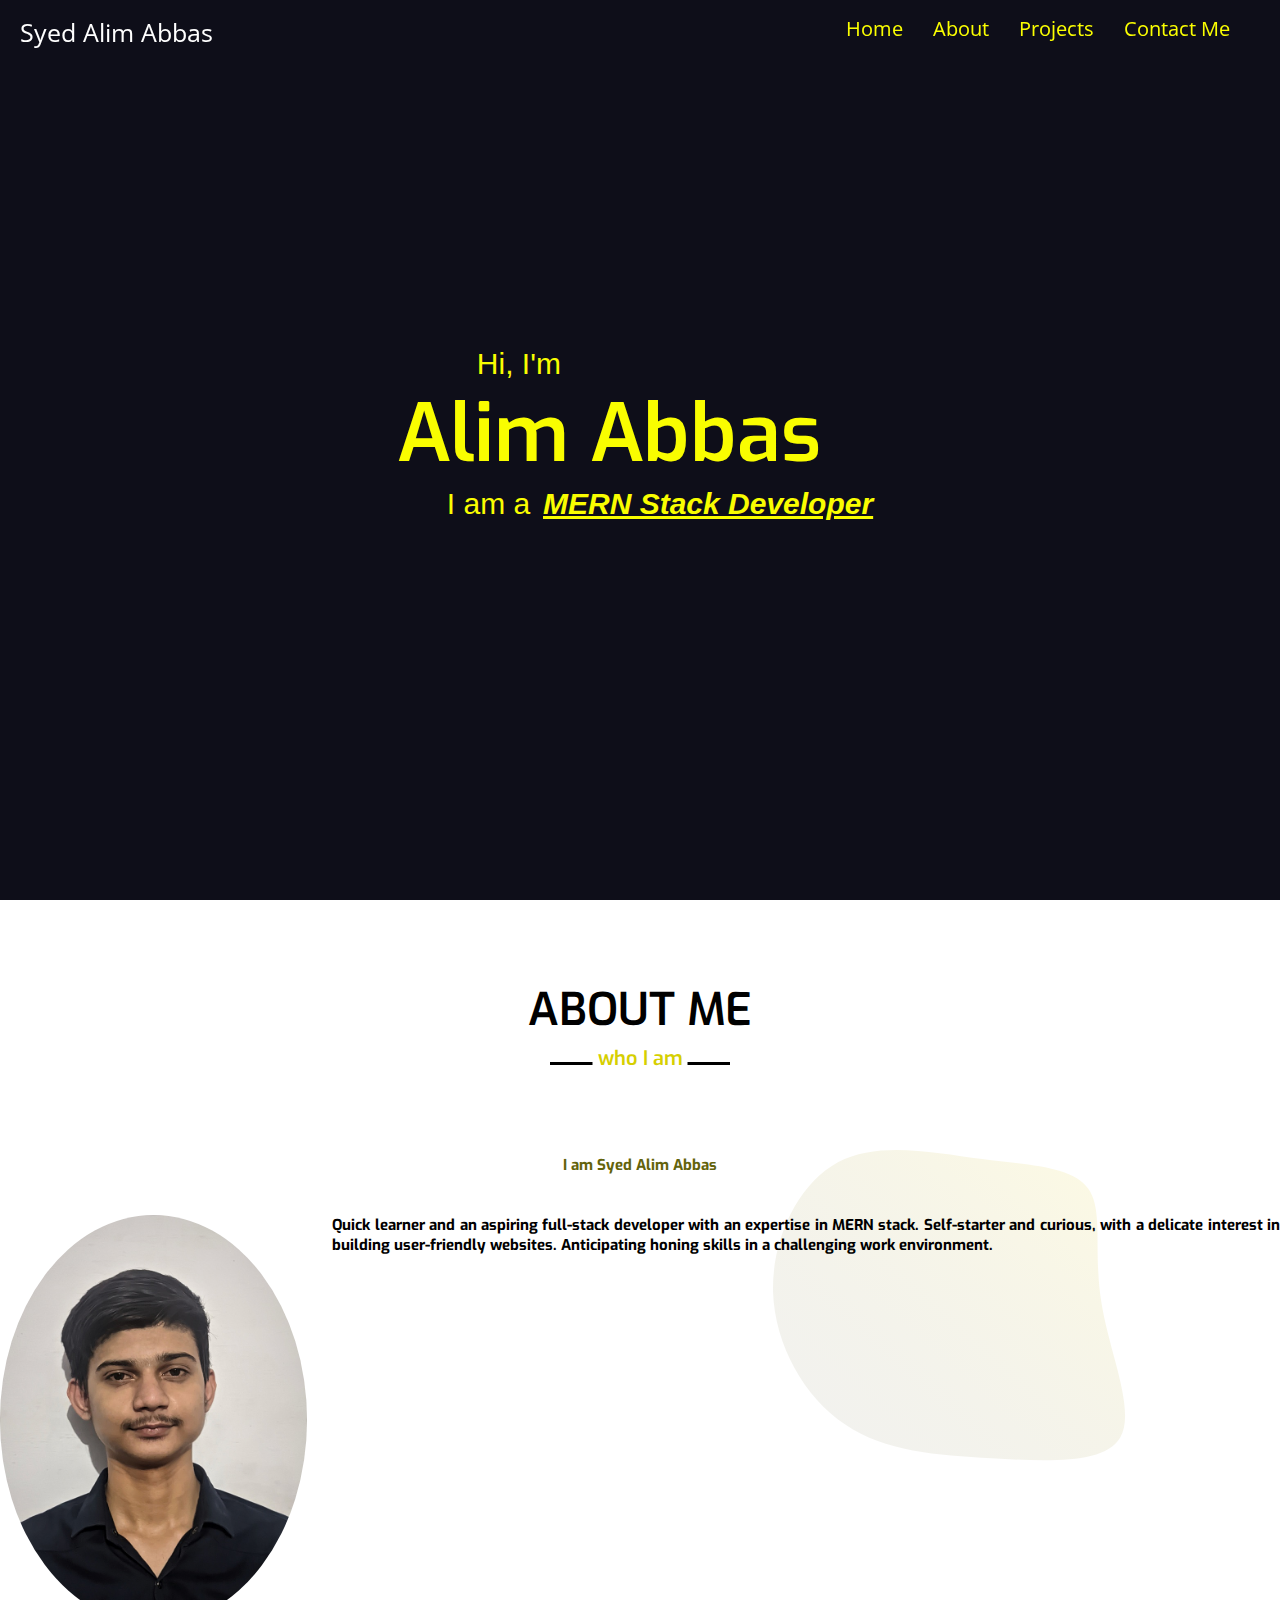
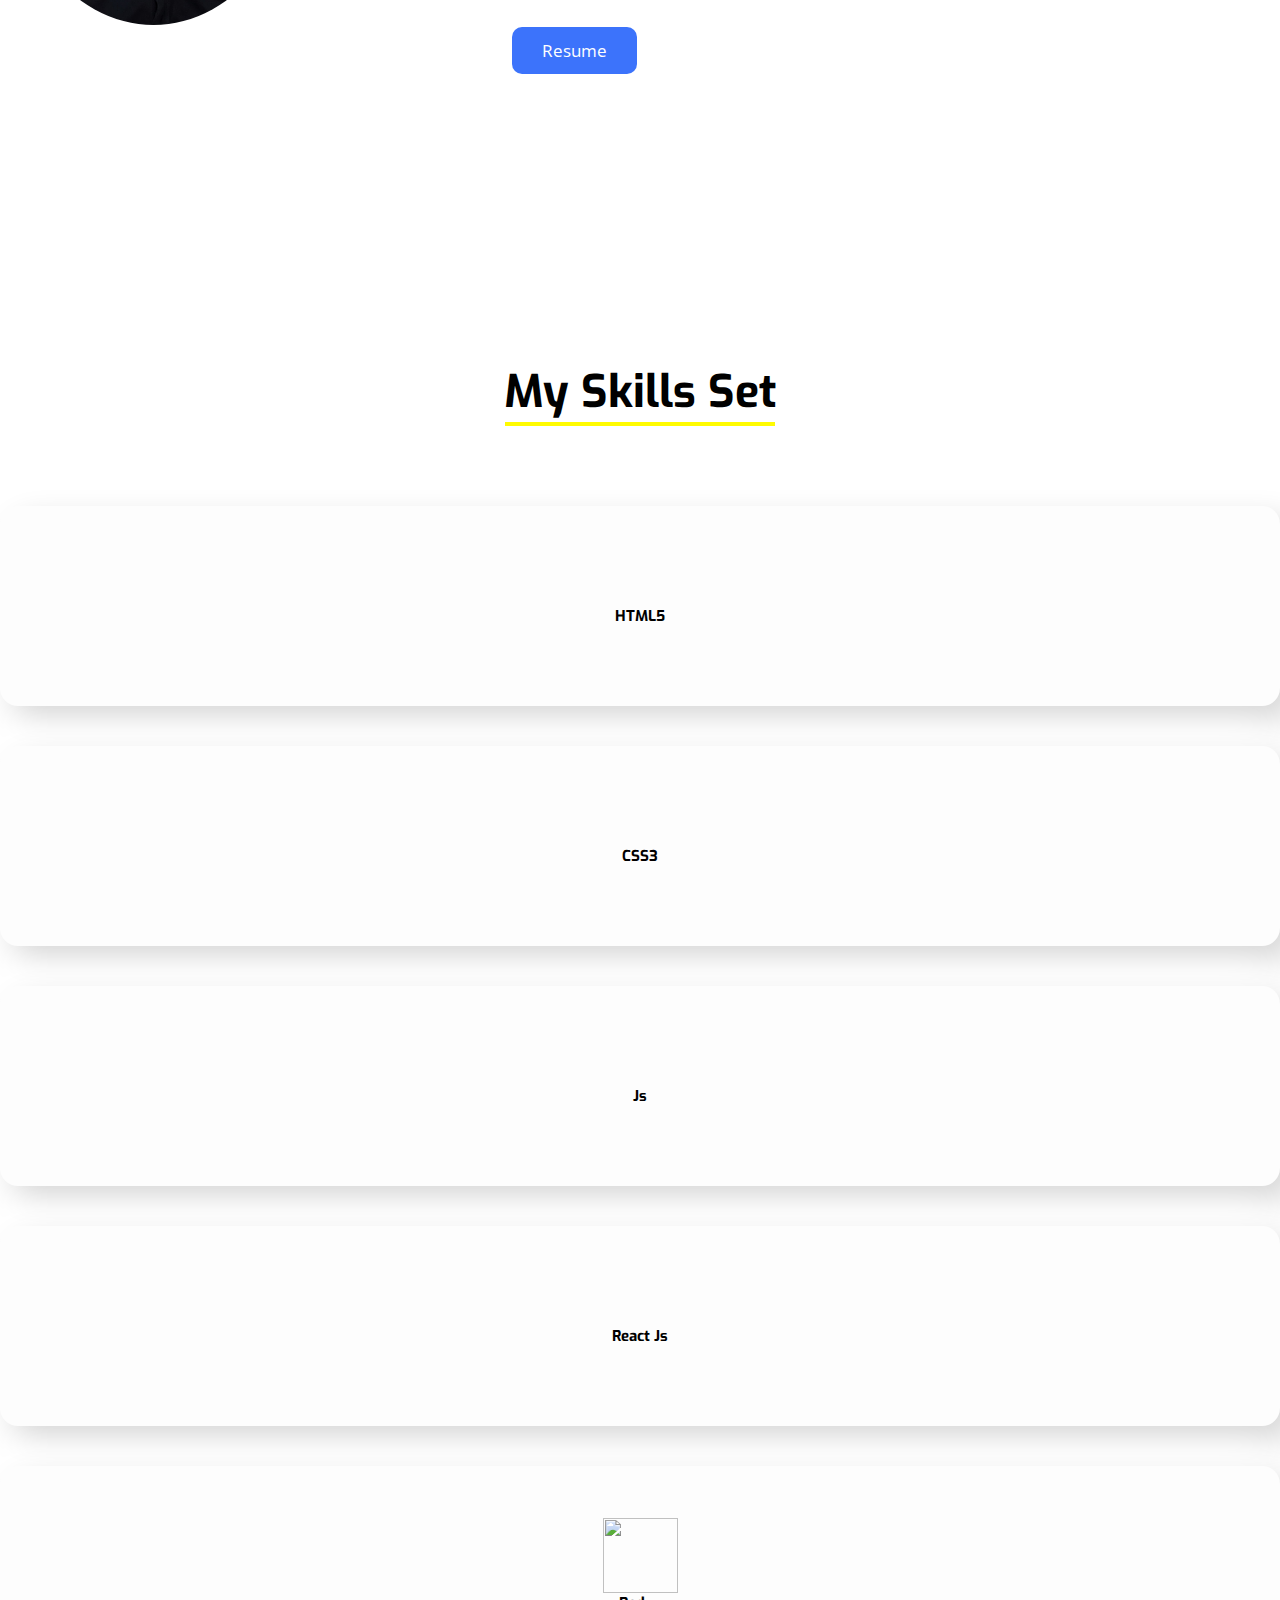
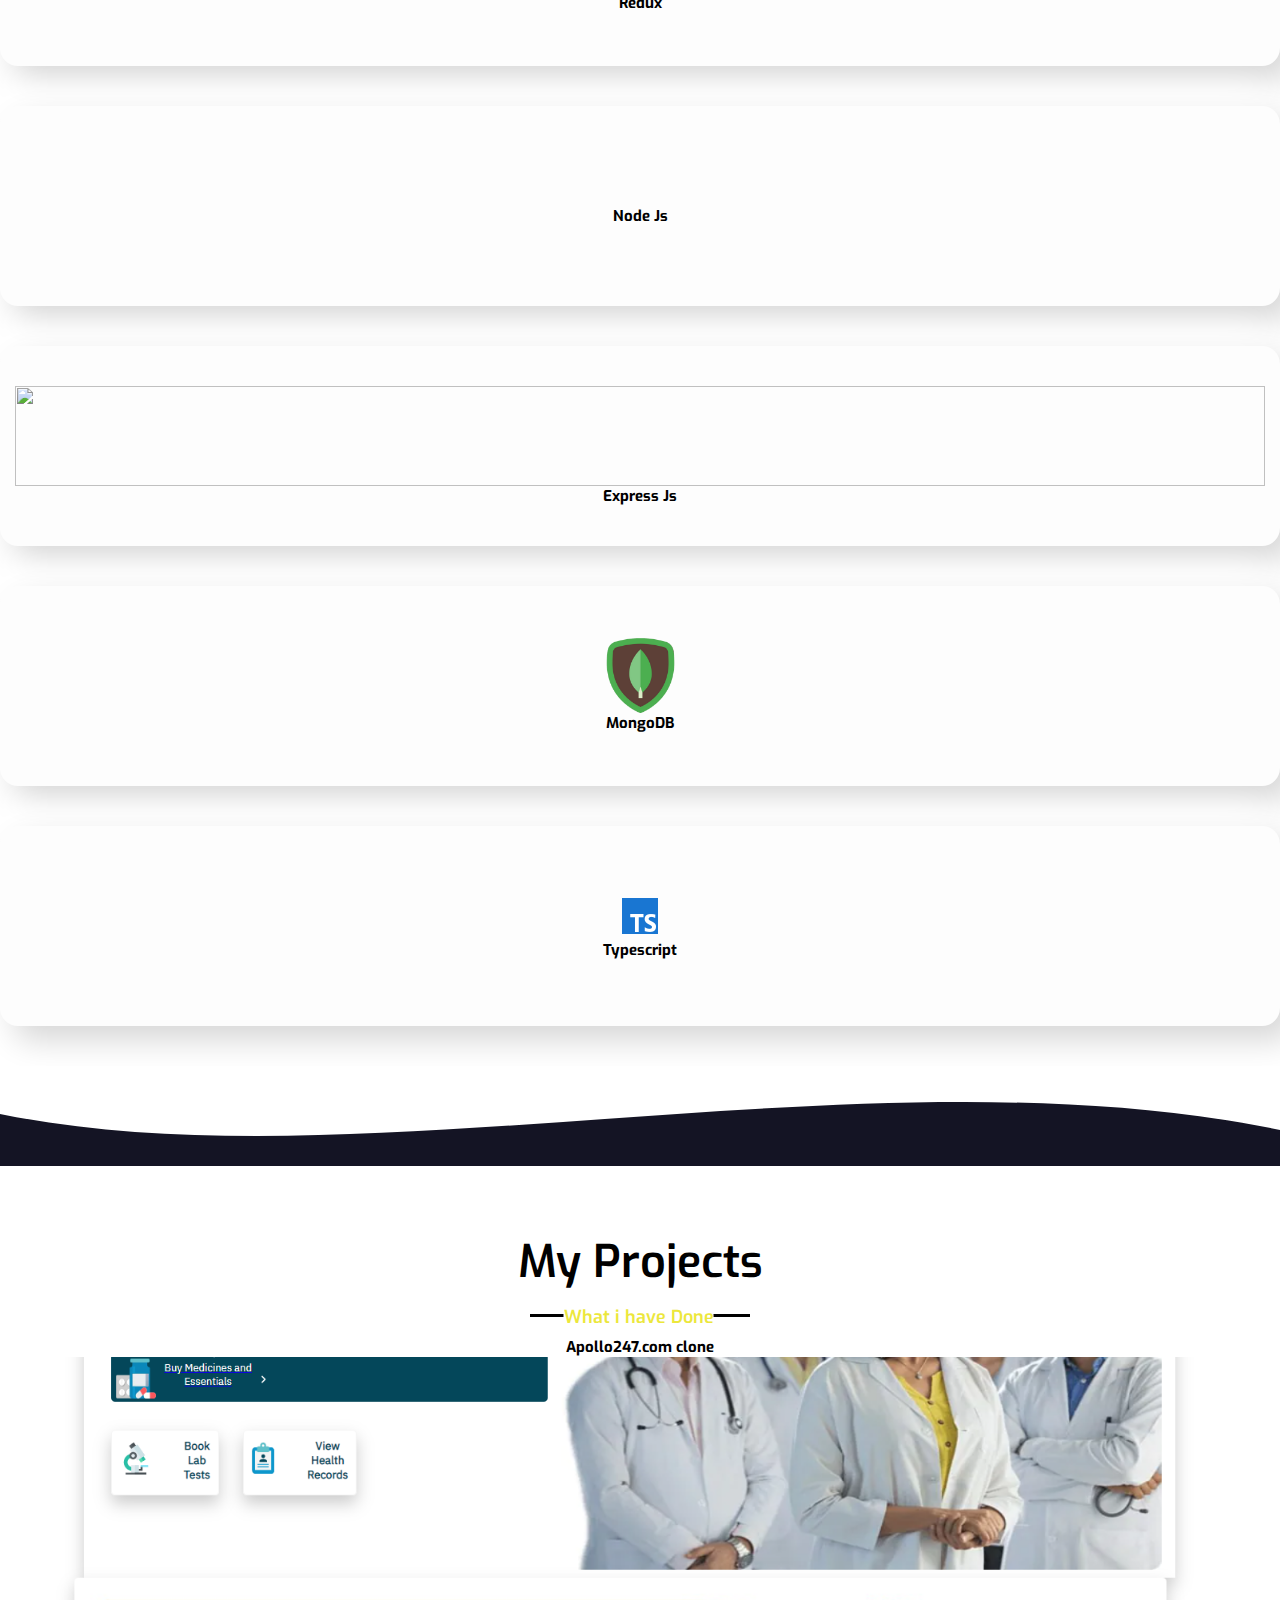
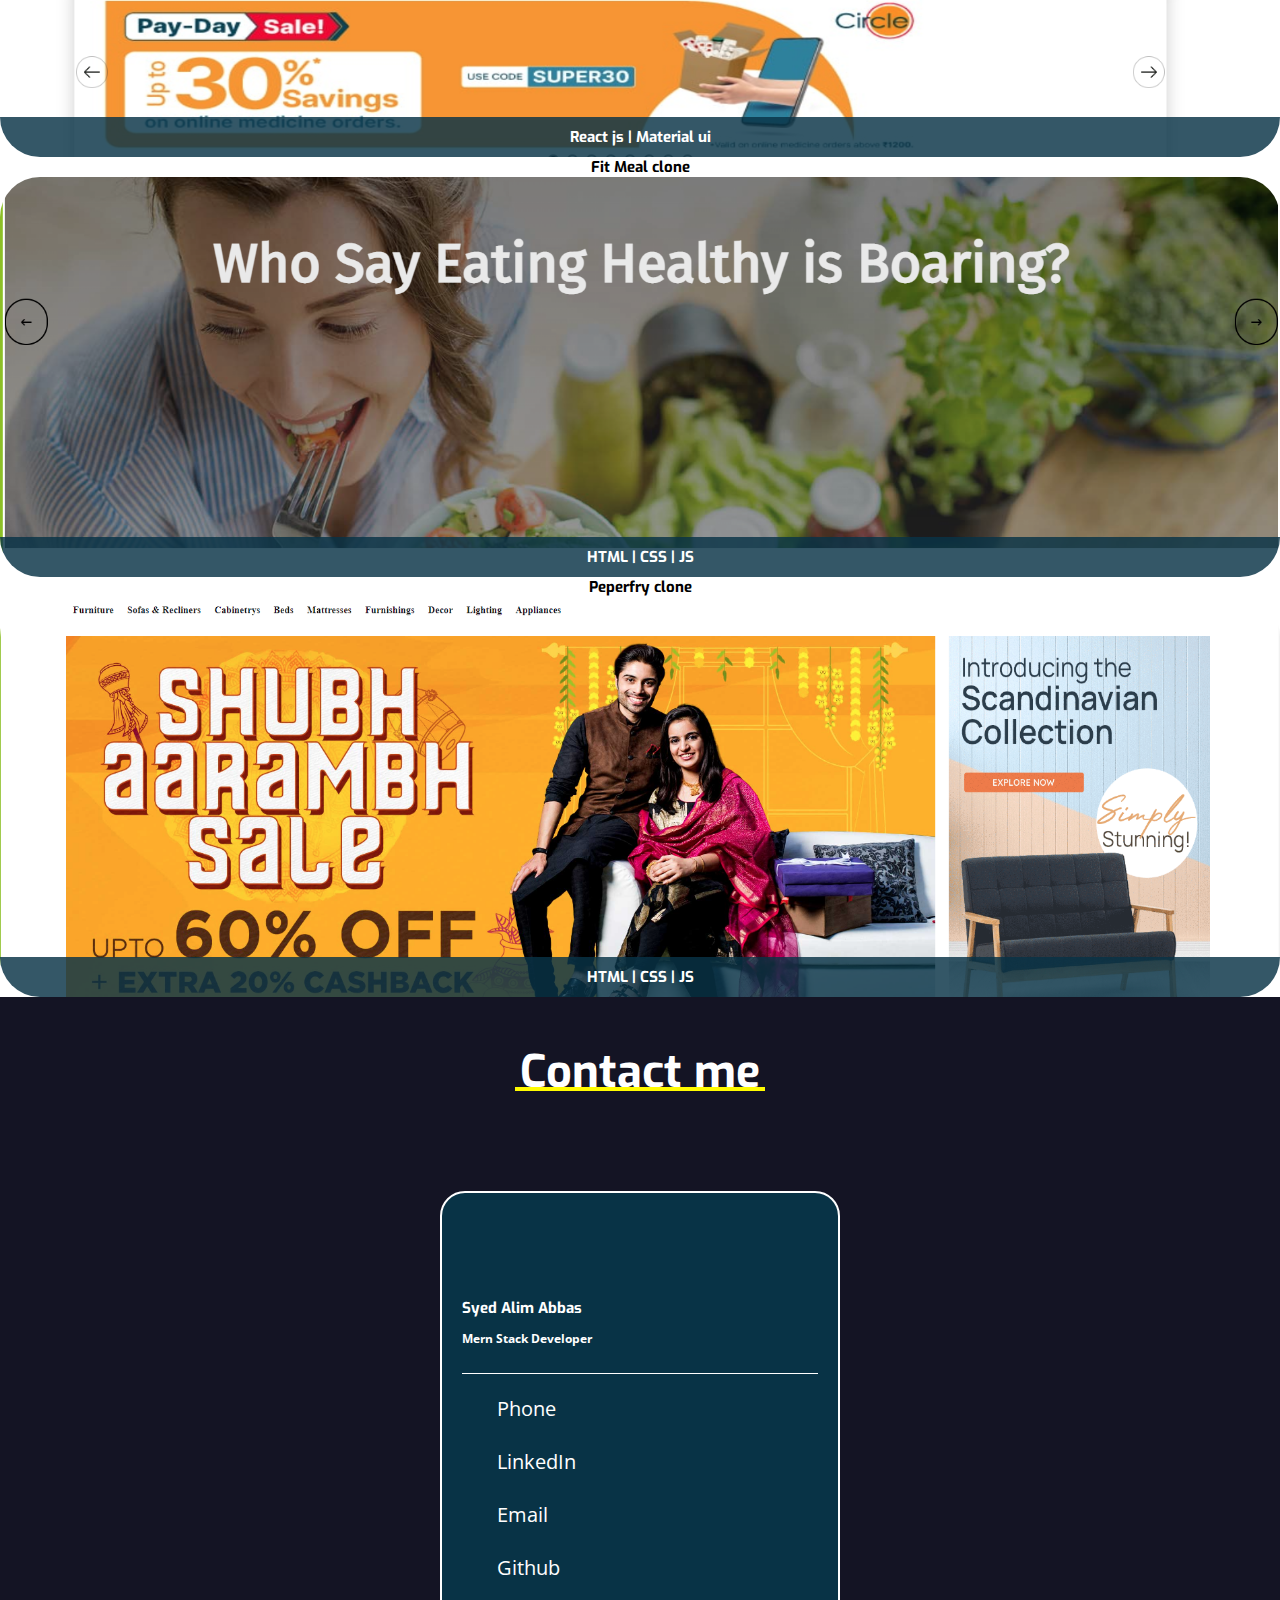
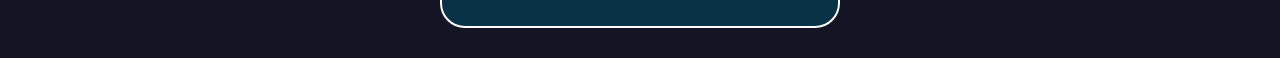
==== commit 7b741d2c: "Add files via upload" ====
--- a/My-Portfolio/index.html
+++ b/My-Portfolio/index.html
@@ -17,6 +17,7 @@
     href="https://fonts.googleapis.com/css2?family=Open+Sans:wght@400;600&family=Exo:ital,wght@1,600&family=Roboto&display=swap"
     rel="stylesheet" />
   <title>Alim Portfolio</title>
+  <link rel="icon" type="image/x-icon" href="./images/Projects/portfolio.png">
 </head>
 
 <body>
@@ -120,14 +121,14 @@
             <div class="col-md-8  align-self-center about_text ">
               <h2 style="text-align:center;color:rgb(99, 99, 11)"> I am Syed Alim Abbas</h2>
               <div style="height:40px"></div>
-             <div style="display: flex; justify-content: space-around;">
+             <div class="flex_Img">
                <img src="./images/Projects/ALIM EdT C.jpg" alt="Syed Alim Abbas" style="width:24%;height:auto;border-radius:50%;margin-right: 25px;" >
-              <h2>
+              <h2 style="text-align:justify;">
                 Quick learner and an  aspiring full-stack developer with an expertise in MERN stack. Self-starter  and curious, with a delicate interest in building user-friendly  websites. Anticipating honing skills in a challenging work environment.</em>
              </h2>
              </div>
               <br>
-              <div style="text-align: left;margin-top:20px ;"><a href="https://docs.google.com/document/d/1XTA6mHPmuEsIs8daXoYkQRR_R0uoxq-e/edit" target="_blank" class="resume-hover" >Resume</a></div>
+              <div style="text-align: left;" class="max_480"><a href="https://docs.google.com/document/d/1XTA6mHPmuEsIs8daXoYkQRR_R0uoxq-e/edit" target="_blank" class="resume-hover" >Resume</a></div>
             </div>
             
           </div>
--- a/My-Portfolio/styles/css/style.css
+++ b/My-Portfolio/styles/css/style.css
@@ -886,7 +886,7 @@
   left: 33%;
   font-size: 18px;
   color: #ece73c;
-  padding: 5px;
+  margin-top: 4px;
   background: #fff;
   -webkit-transform: translateX(-23%);
       -ms-transform: translateX(-23%);
@@ -1238,4 +1238,20 @@
 
 /* .fa fa-phone{
   -moz-transform: scaleX(-1);
-} */+} */
+
+.flex_Img{
+  display: flex;
+  justify-content: space-around;
+}
+@media only screen and  (max-width: 480px){
+
+  .flex_Img{
+    flex-wrap: wrap;
+  }
+  .max_480{
+    margin-top: 10px;
+    text-align: center;
+  }
+}
+  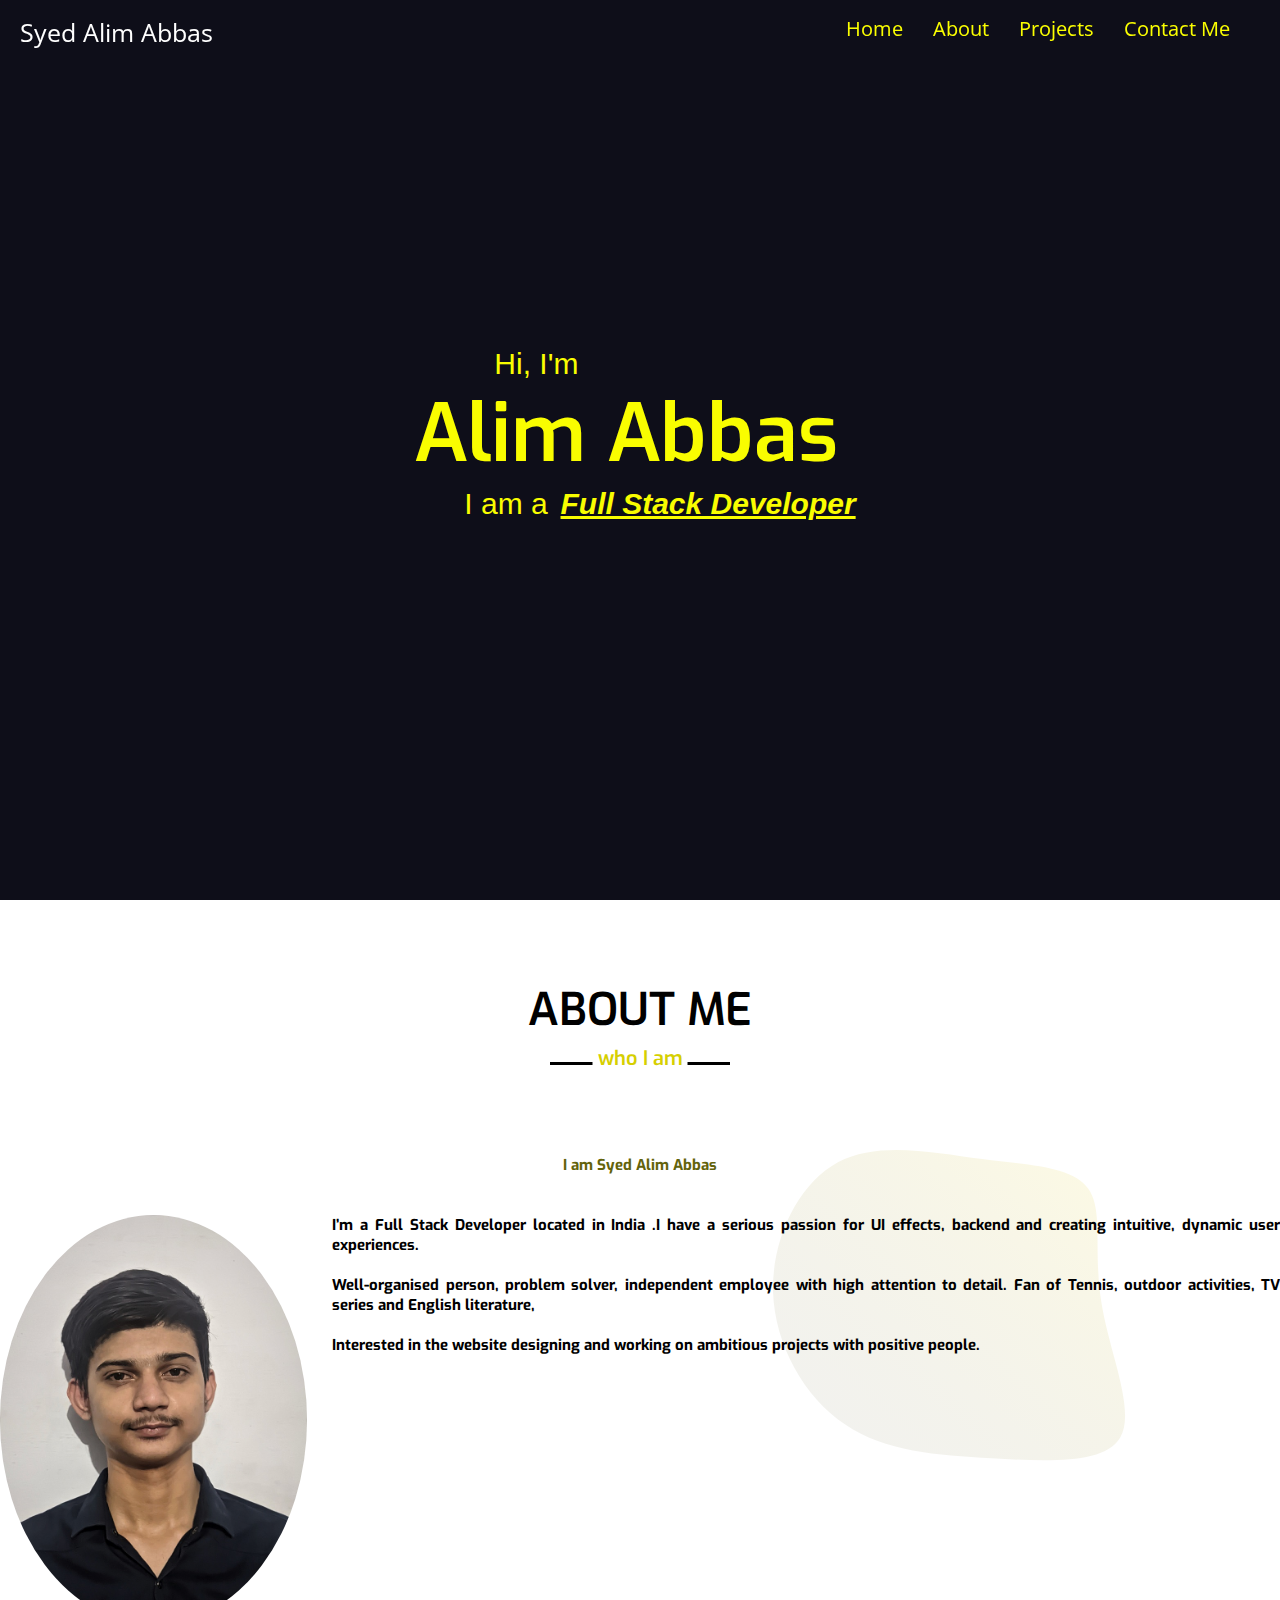
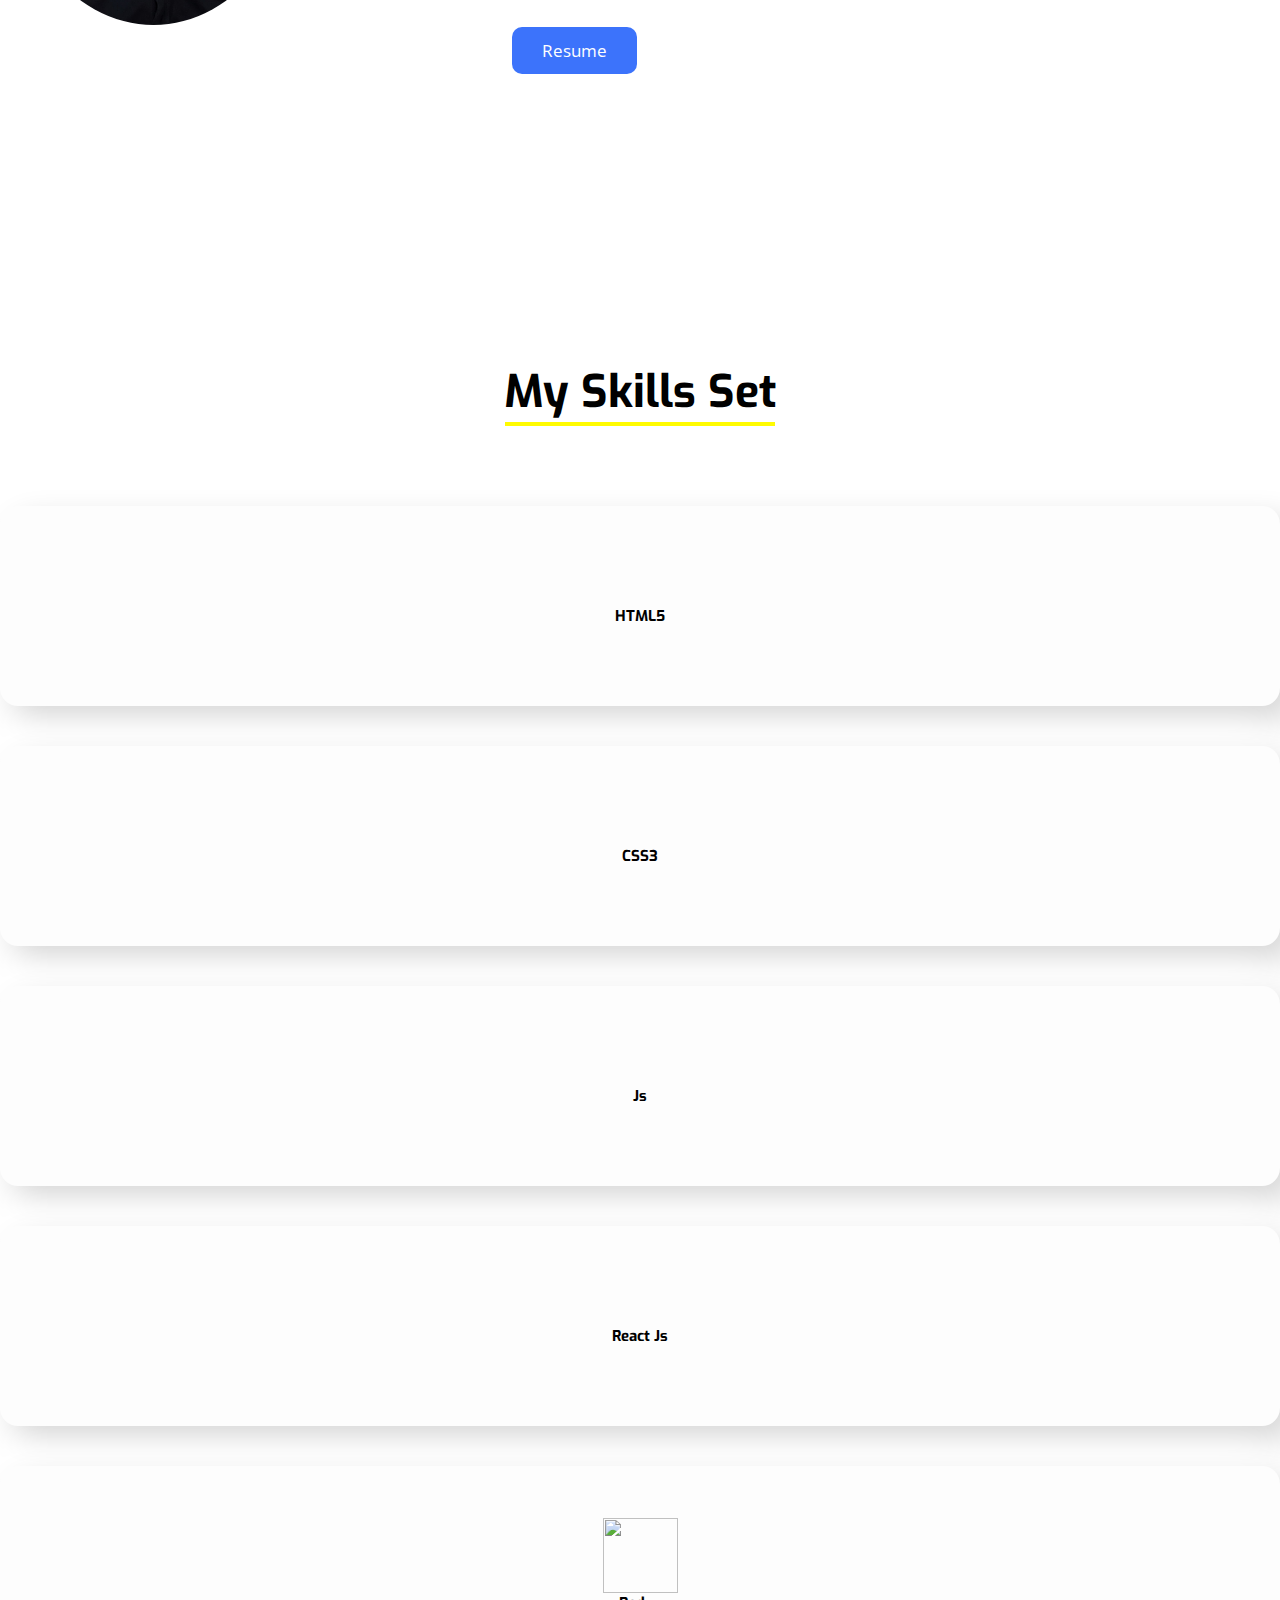
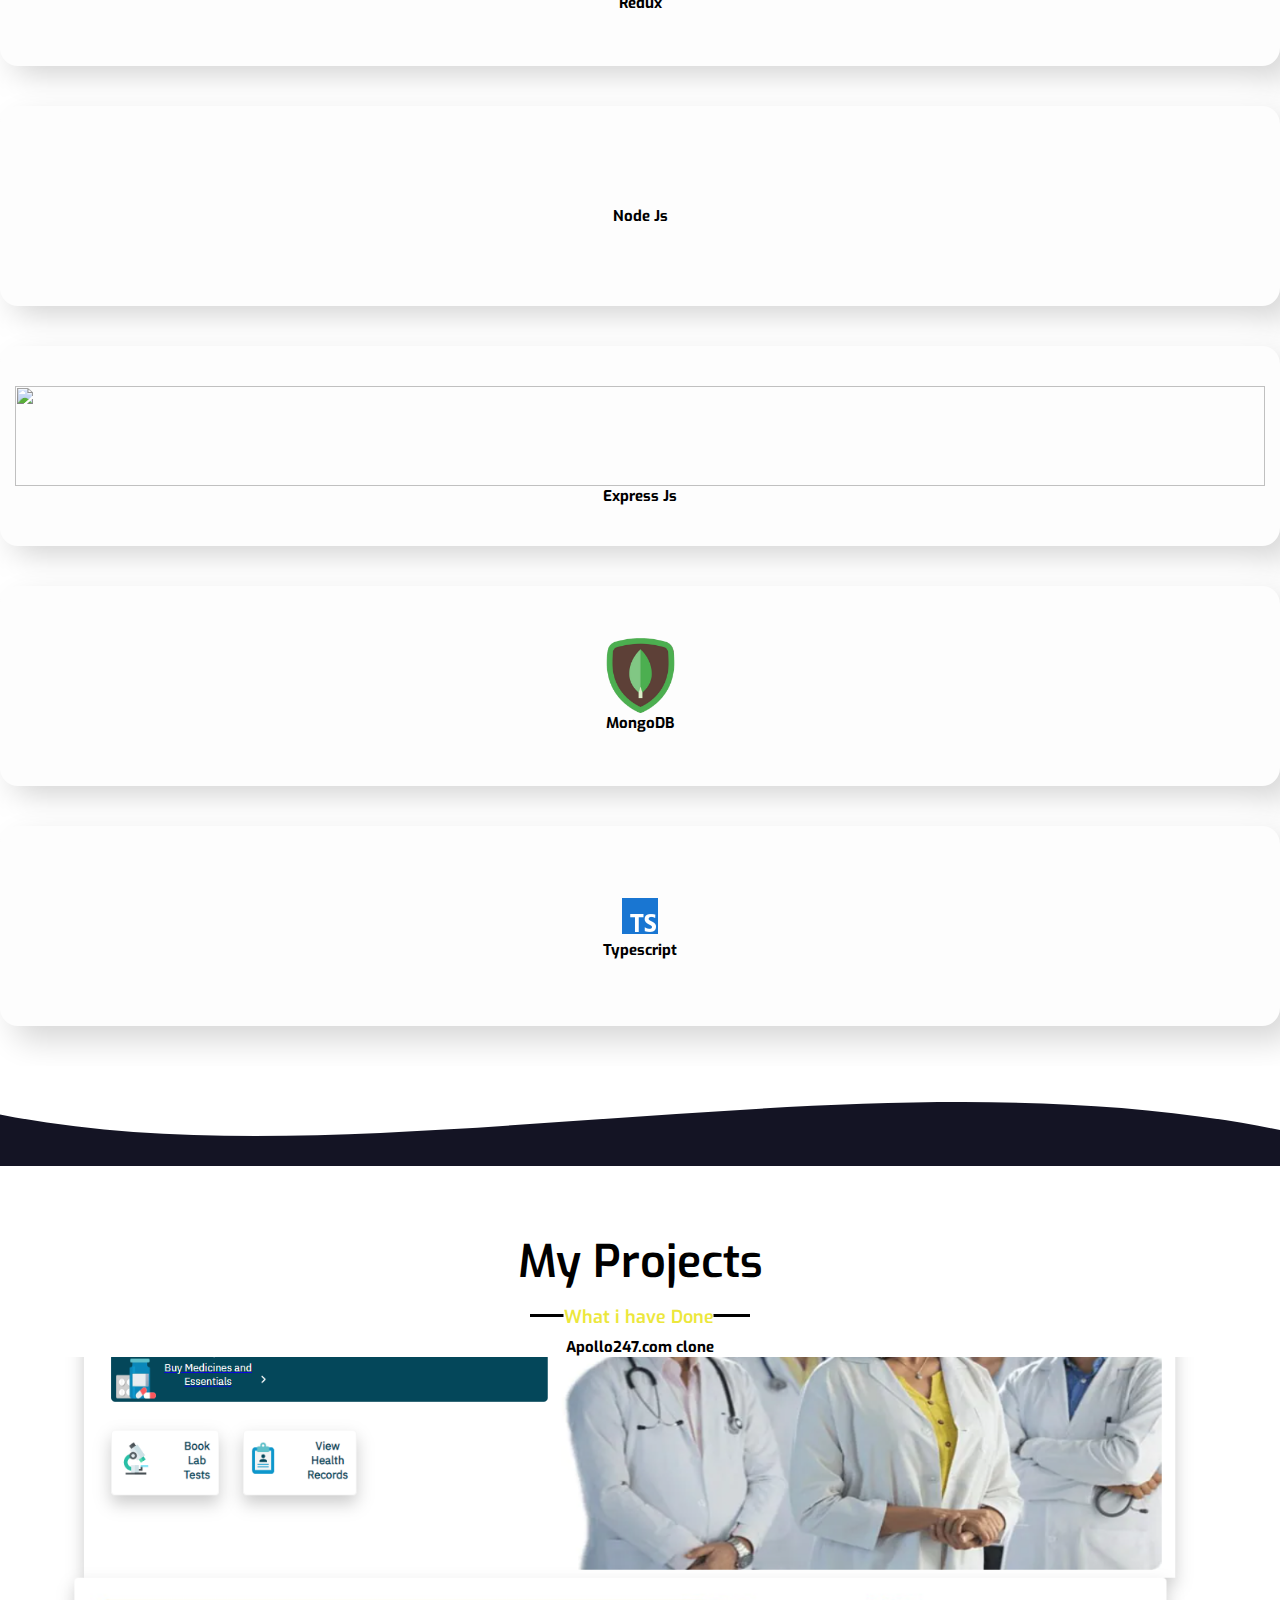
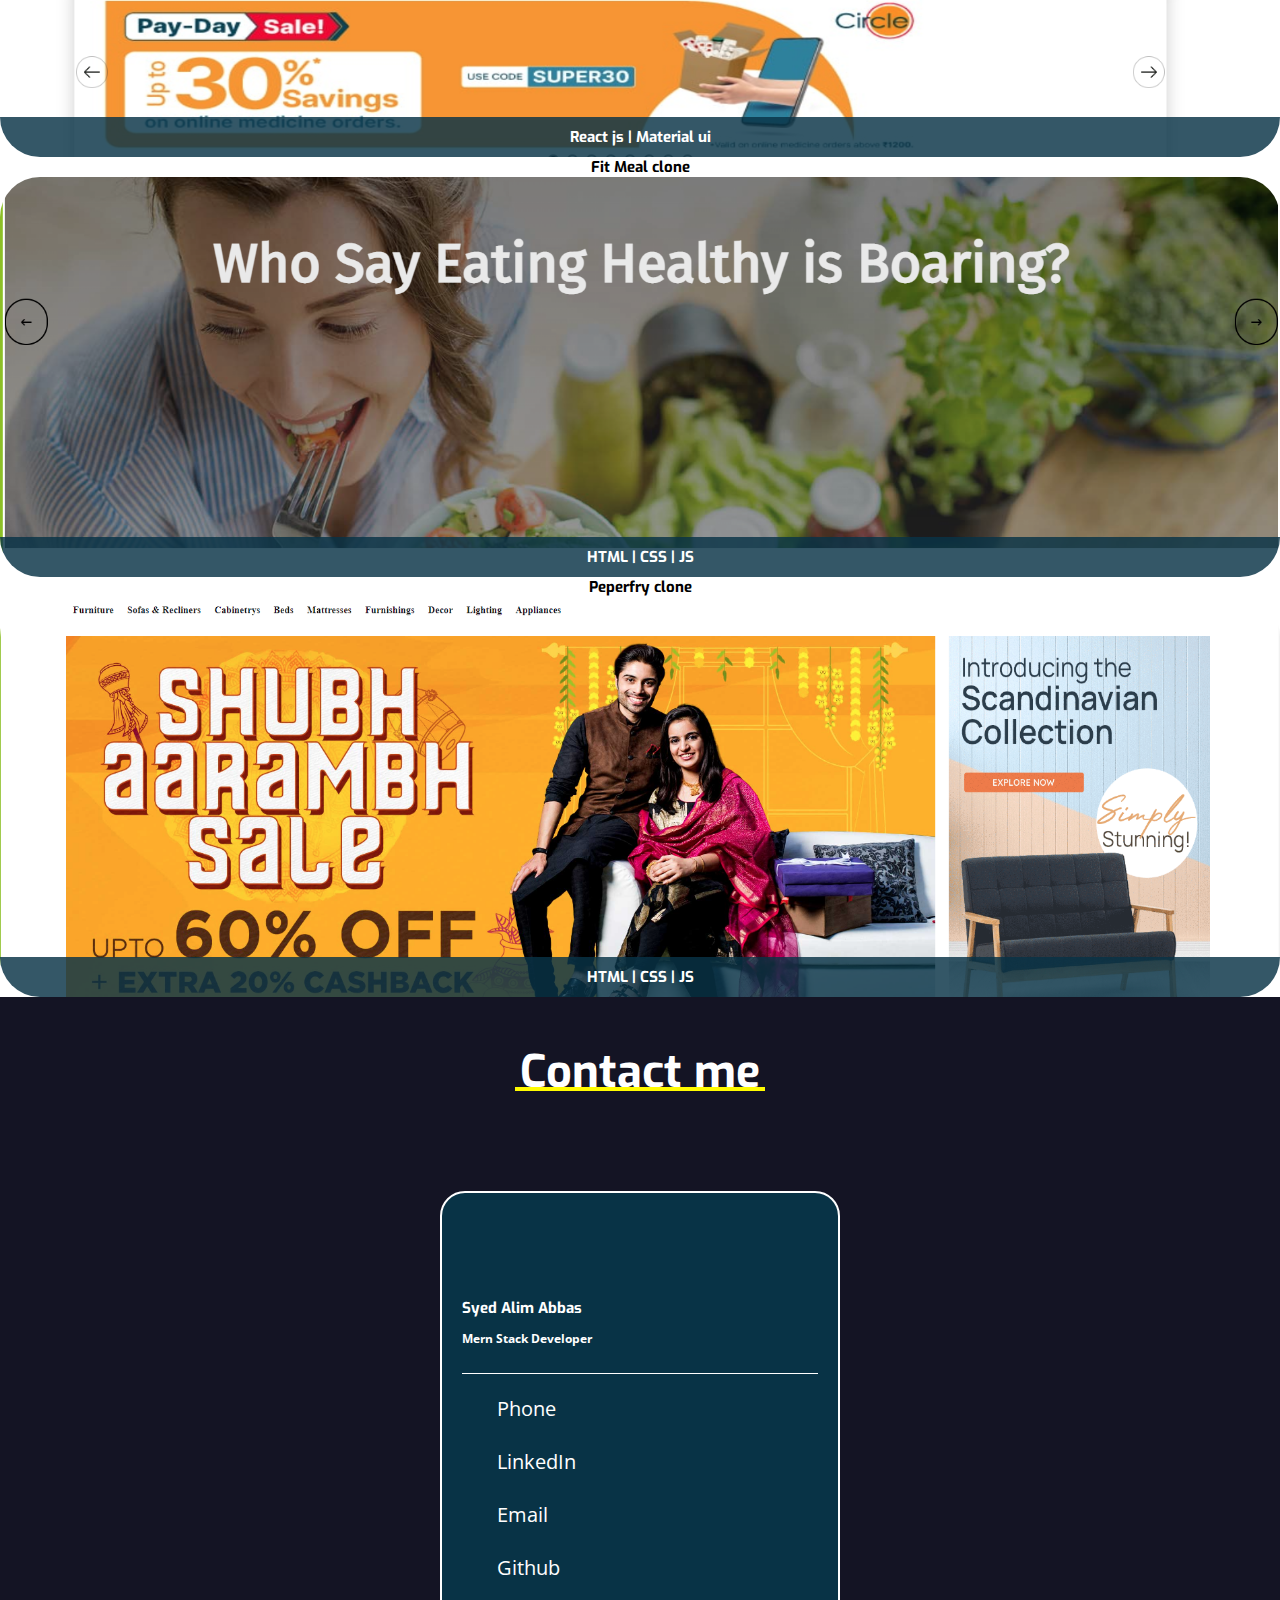
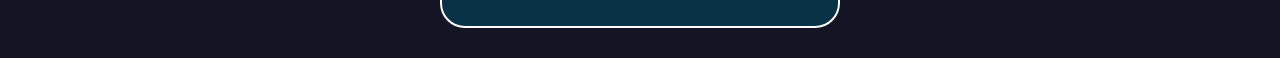
==== commit e6903517: "Add files via upload" ====
--- a/My-Portfolio/index.html
+++ b/My-Portfolio/index.html
@@ -68,7 +68,7 @@
           <span id="typed-strings">
             
             <span class="hero-text2 margin-left-mini">
-              <strong> <em> MERN Stack Developer</em> </strong>
+              <strong> <em> Full Stack Developer</em> </strong>
             </span>
 
           </span>
@@ -124,7 +124,17 @@
              <div class="flex_Img">
                <img src="./images/Projects/ALIM EdT C.jpg" alt="Syed Alim Abbas" style="width:24%;height:auto;border-radius:50%;margin-right: 25px;" >
               <h2 style="text-align:justify;">
-                Quick learner and an  aspiring full-stack developer with an expertise in MERN stack. Self-starter  and curious, with a delicate interest in building user-friendly  websites. Anticipating honing skills in a challenging work environment.</em>
+                I’m a Full Stack Developer located in India .I have a serious passion for UI effects, backend and creating intuitive, dynamic user experiences.
+                <br>
+                <br>
+                Well-organised person, problem solver, independent employee with high attention to detail. Fan of Tennis, outdoor activities, TV series and English literature,
+                <br>
+                <br>
+                Interested in the website designing and working on ambitious projects with positive people.
+
+
+
+
              </h2>
              </div>
               <br>
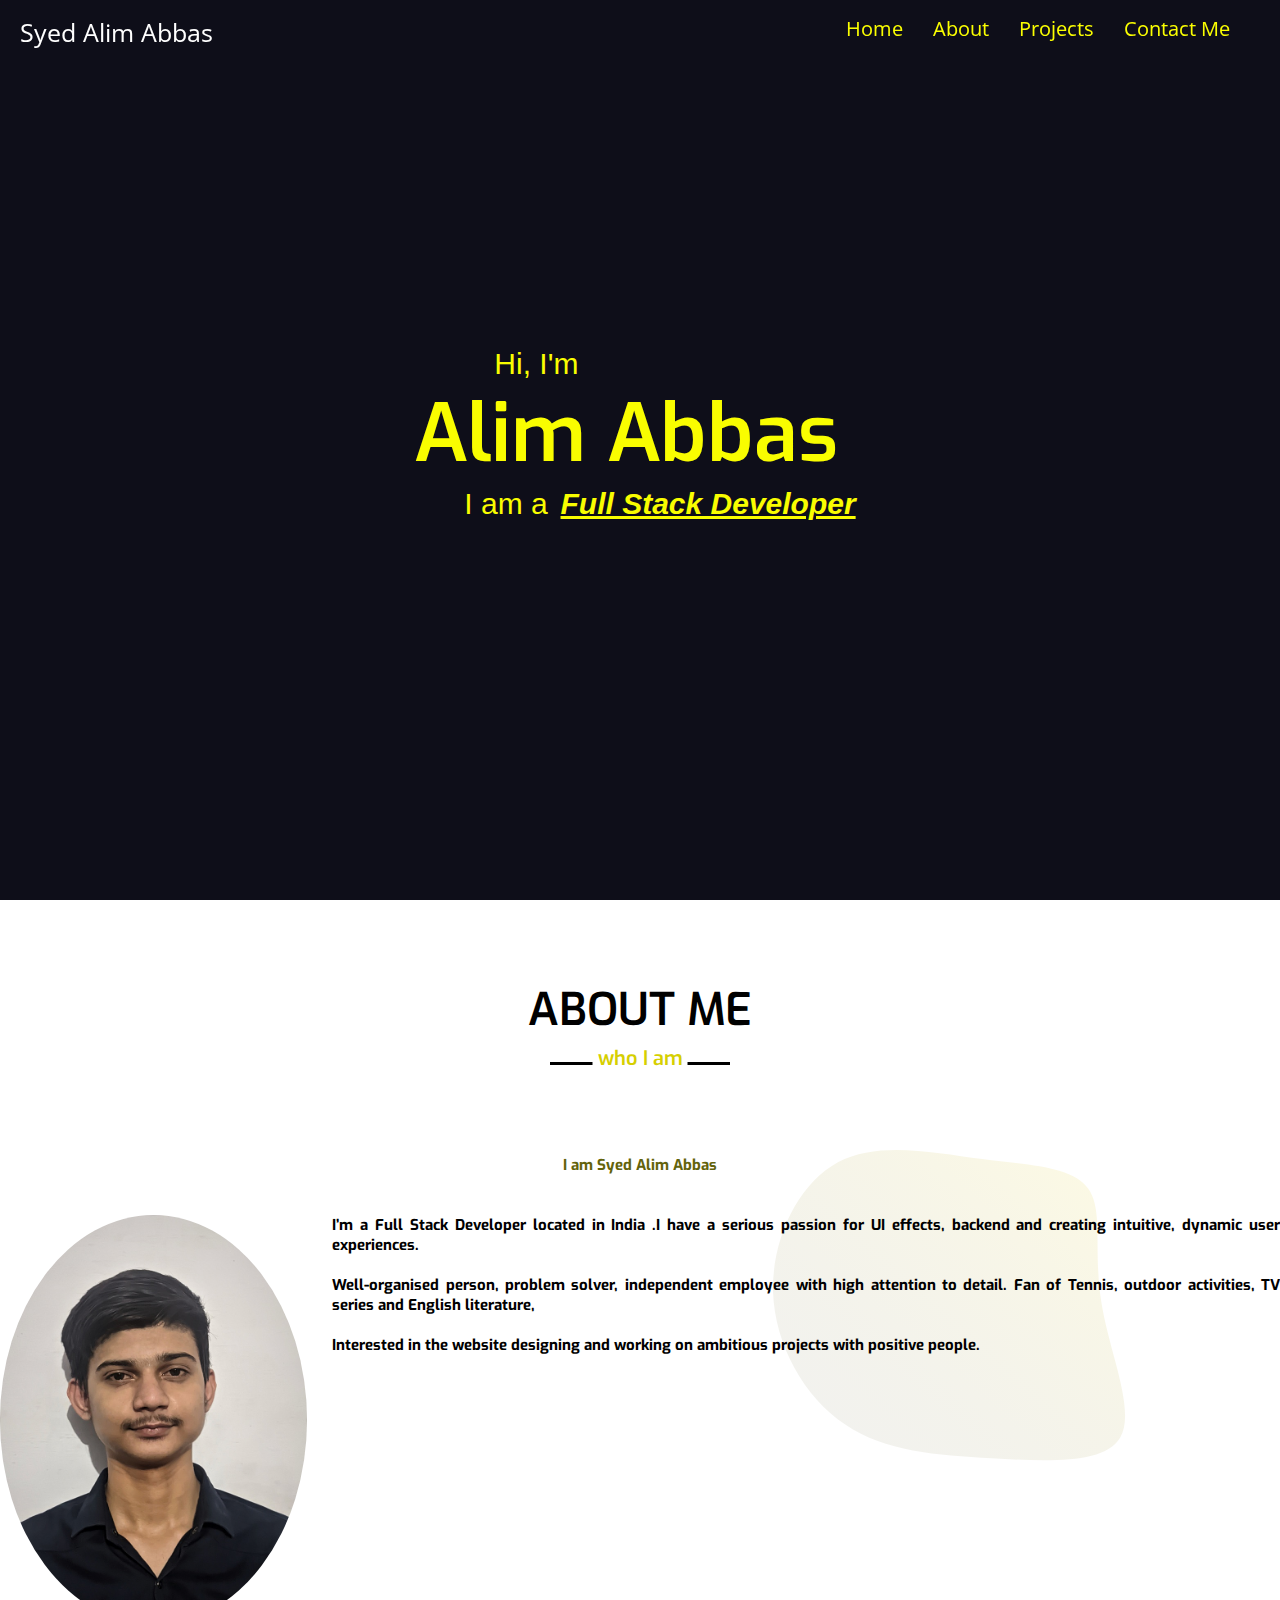
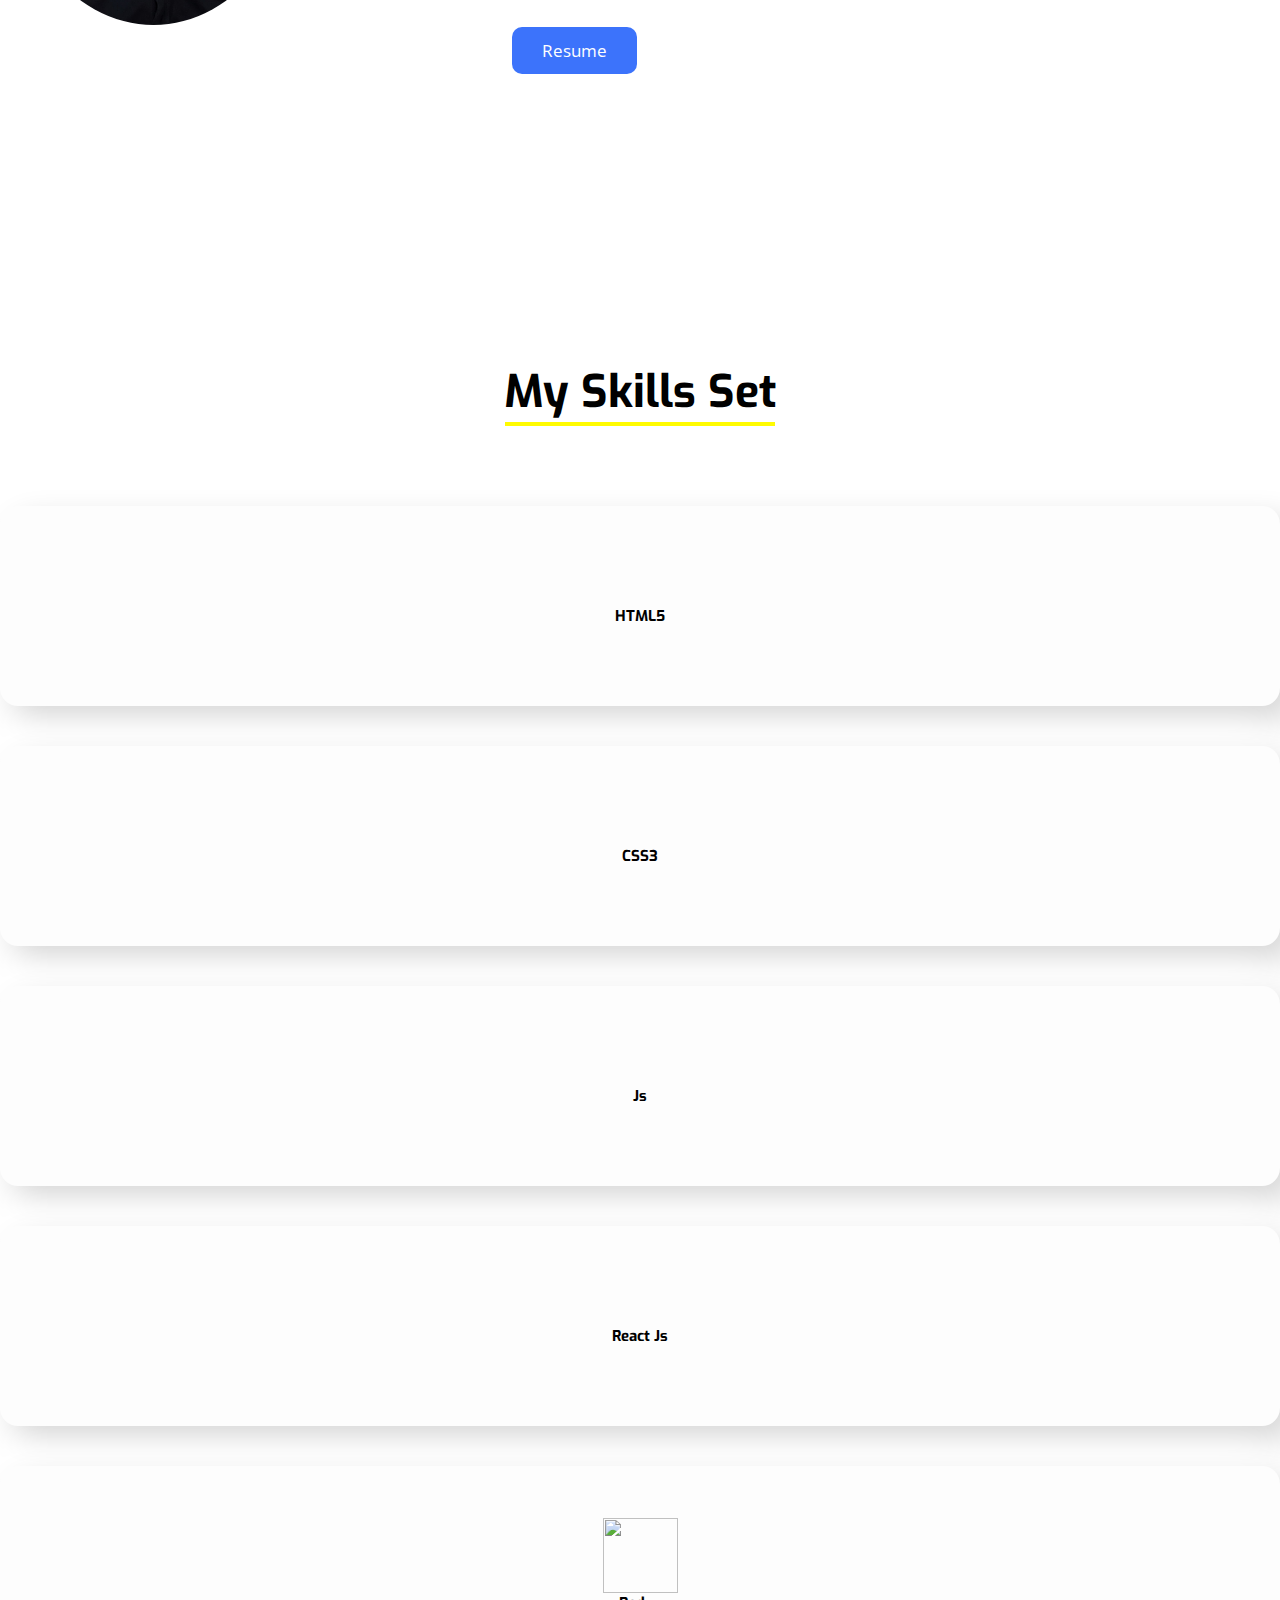
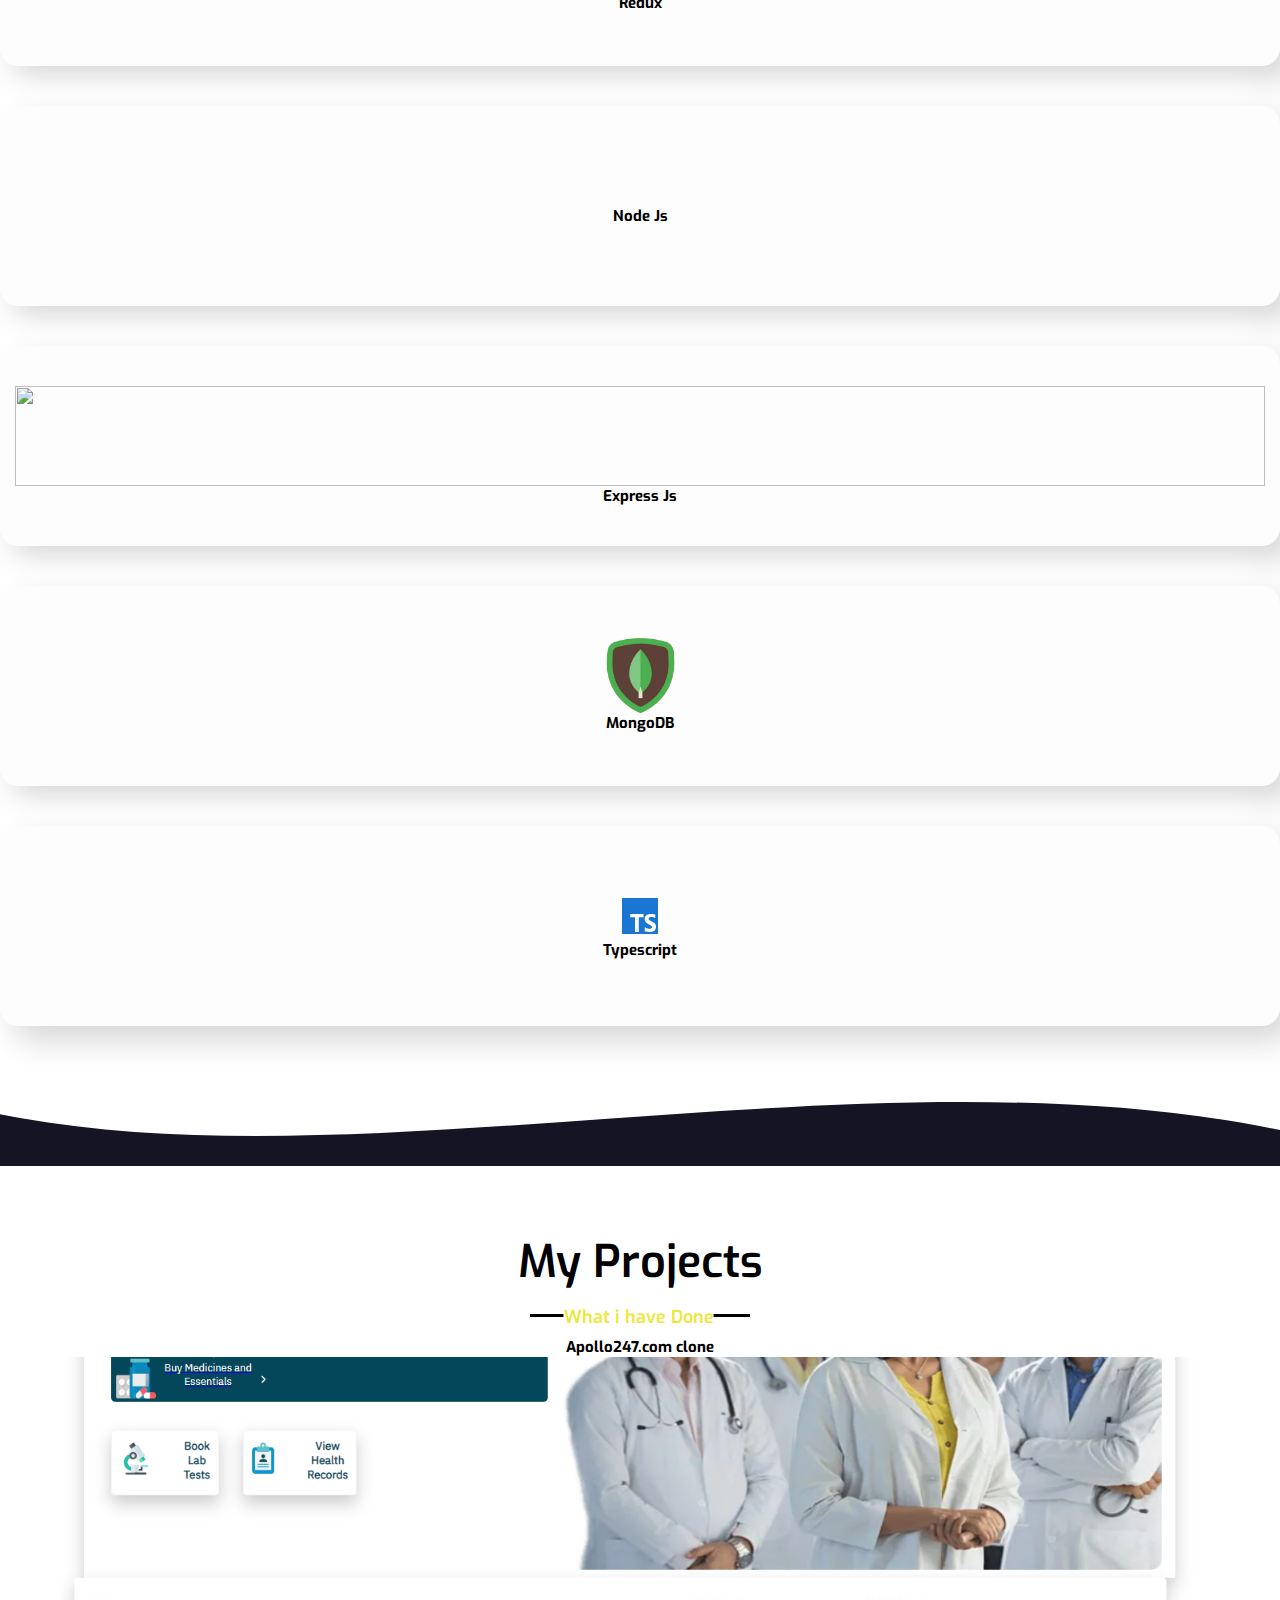
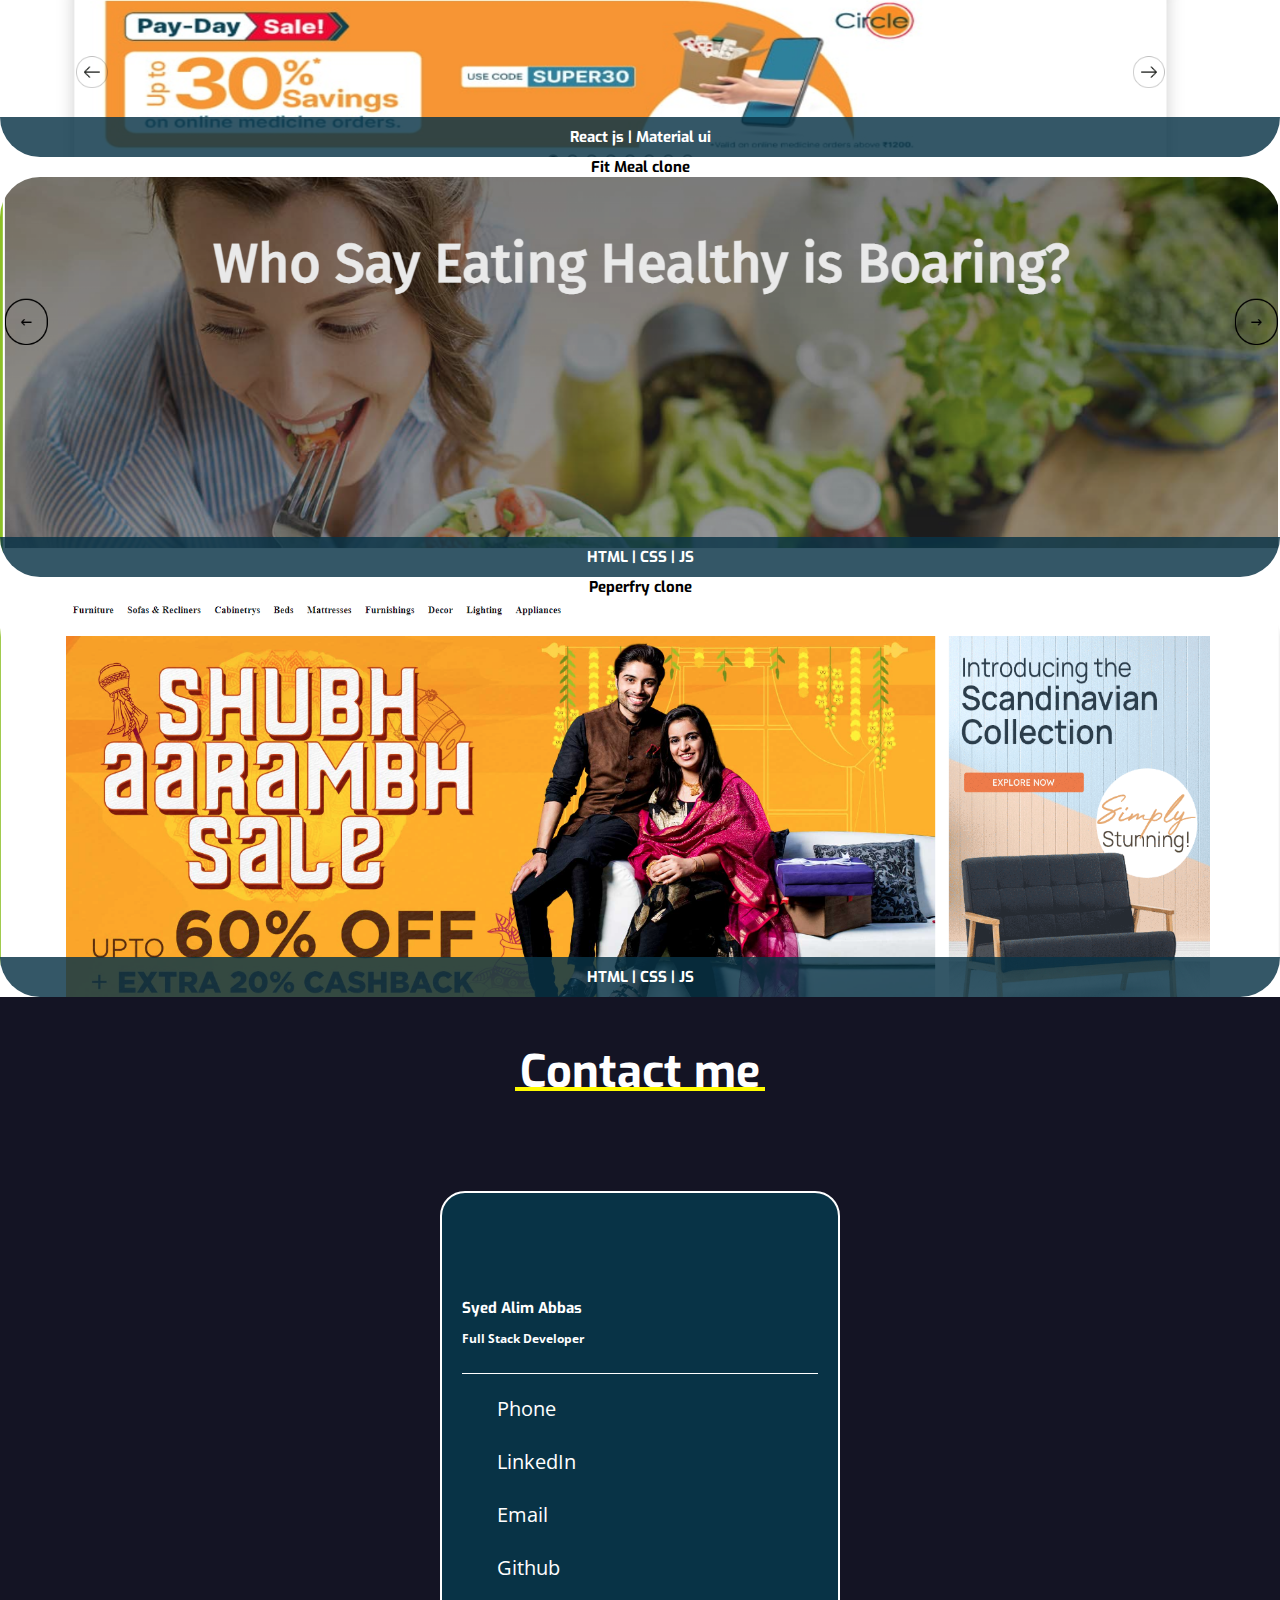
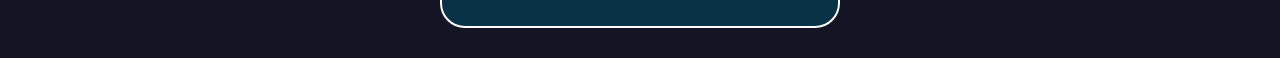
==== commit dfc15344: "Update index.html" ====
--- a/My-Portfolio/index.html
+++ b/My-Portfolio/index.html
@@ -339,7 +339,7 @@
         <div class="contact-card text-center">
           <!-- <img src="./images/Projects/ALIM EdT C.jpg" alt="Syed Alim Abbas"> -->
           <h2 class="mb-3 mt-4"> Syed Alim Abbas </h2>
-          <h3 class=" margin-bottom-small">Mern Stack Developer</h3>
+          <h3 class=" margin-bottom-small">Full Stack Developer</h3>
 
           <ul>
 
@@ -403,4 +403,4 @@
   <script src="/js/Particle js/app.js"></script>
 </body>
 
-</html>+</html>
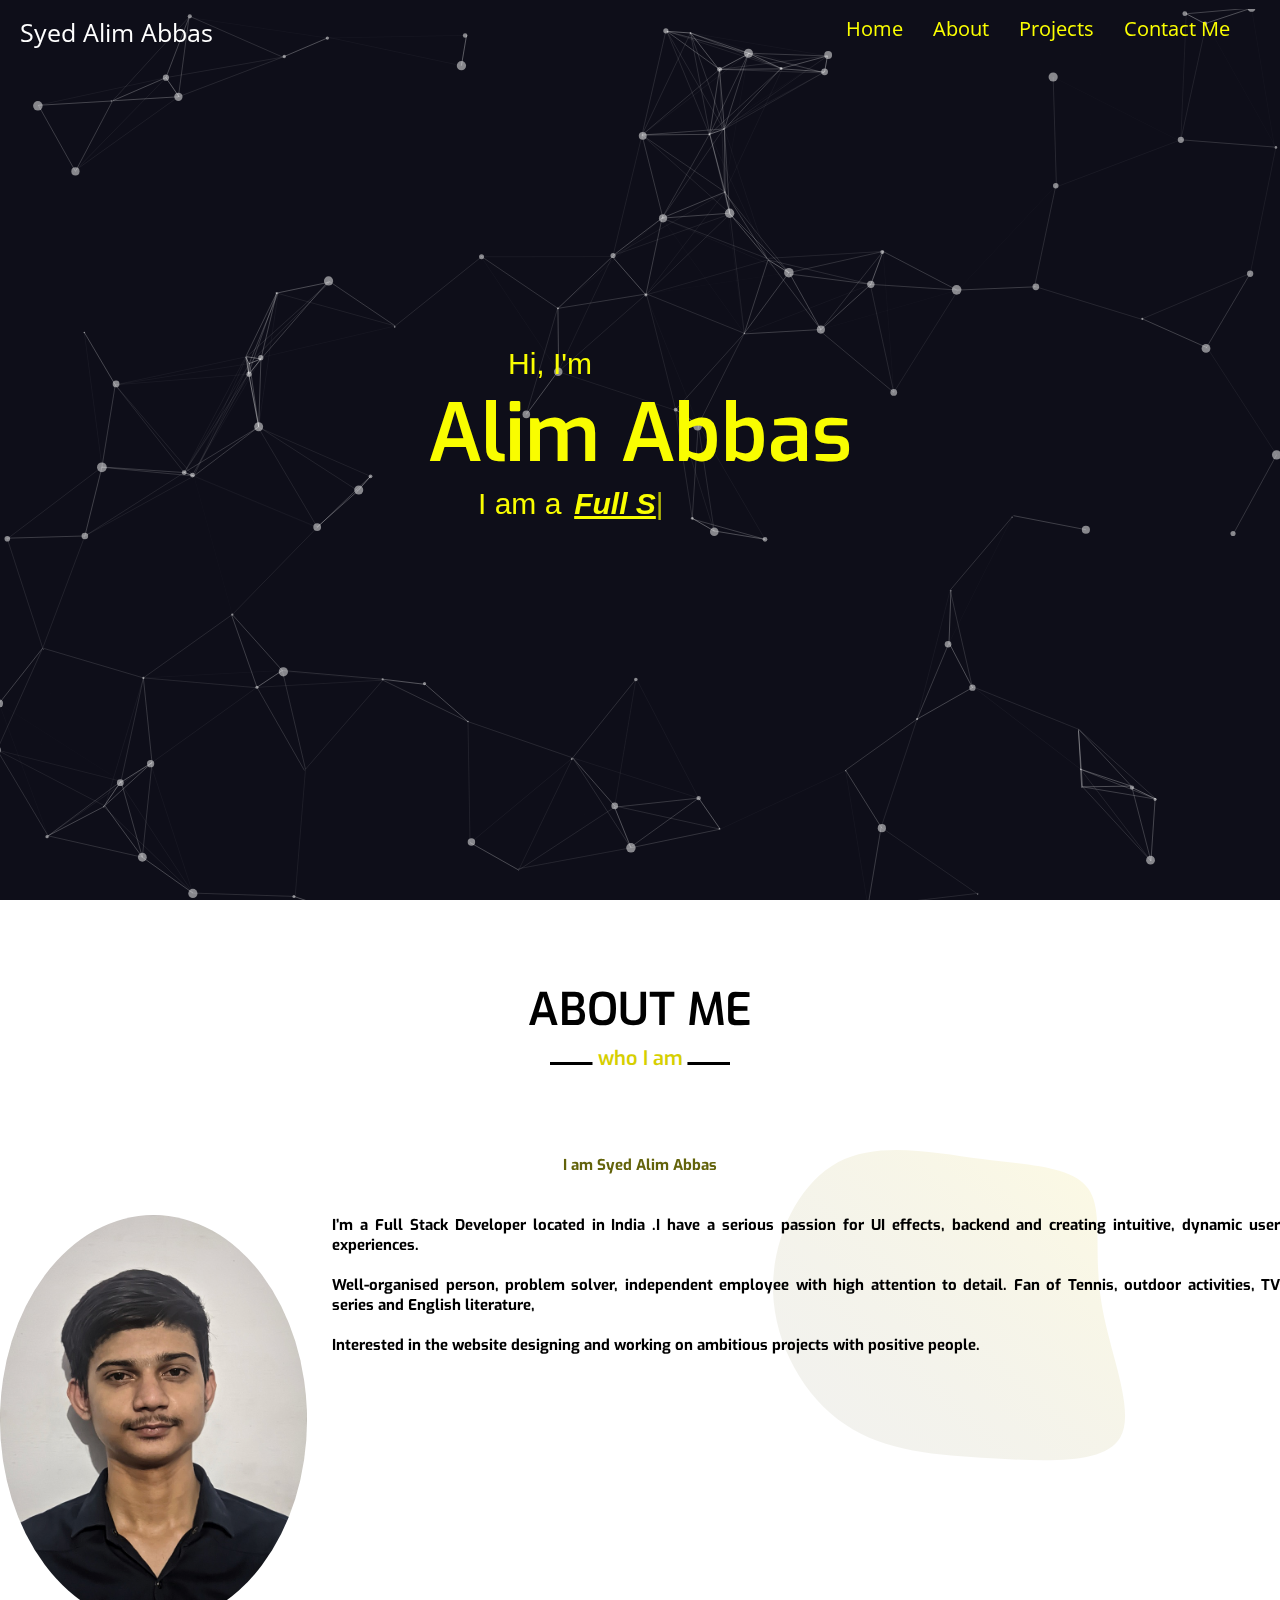
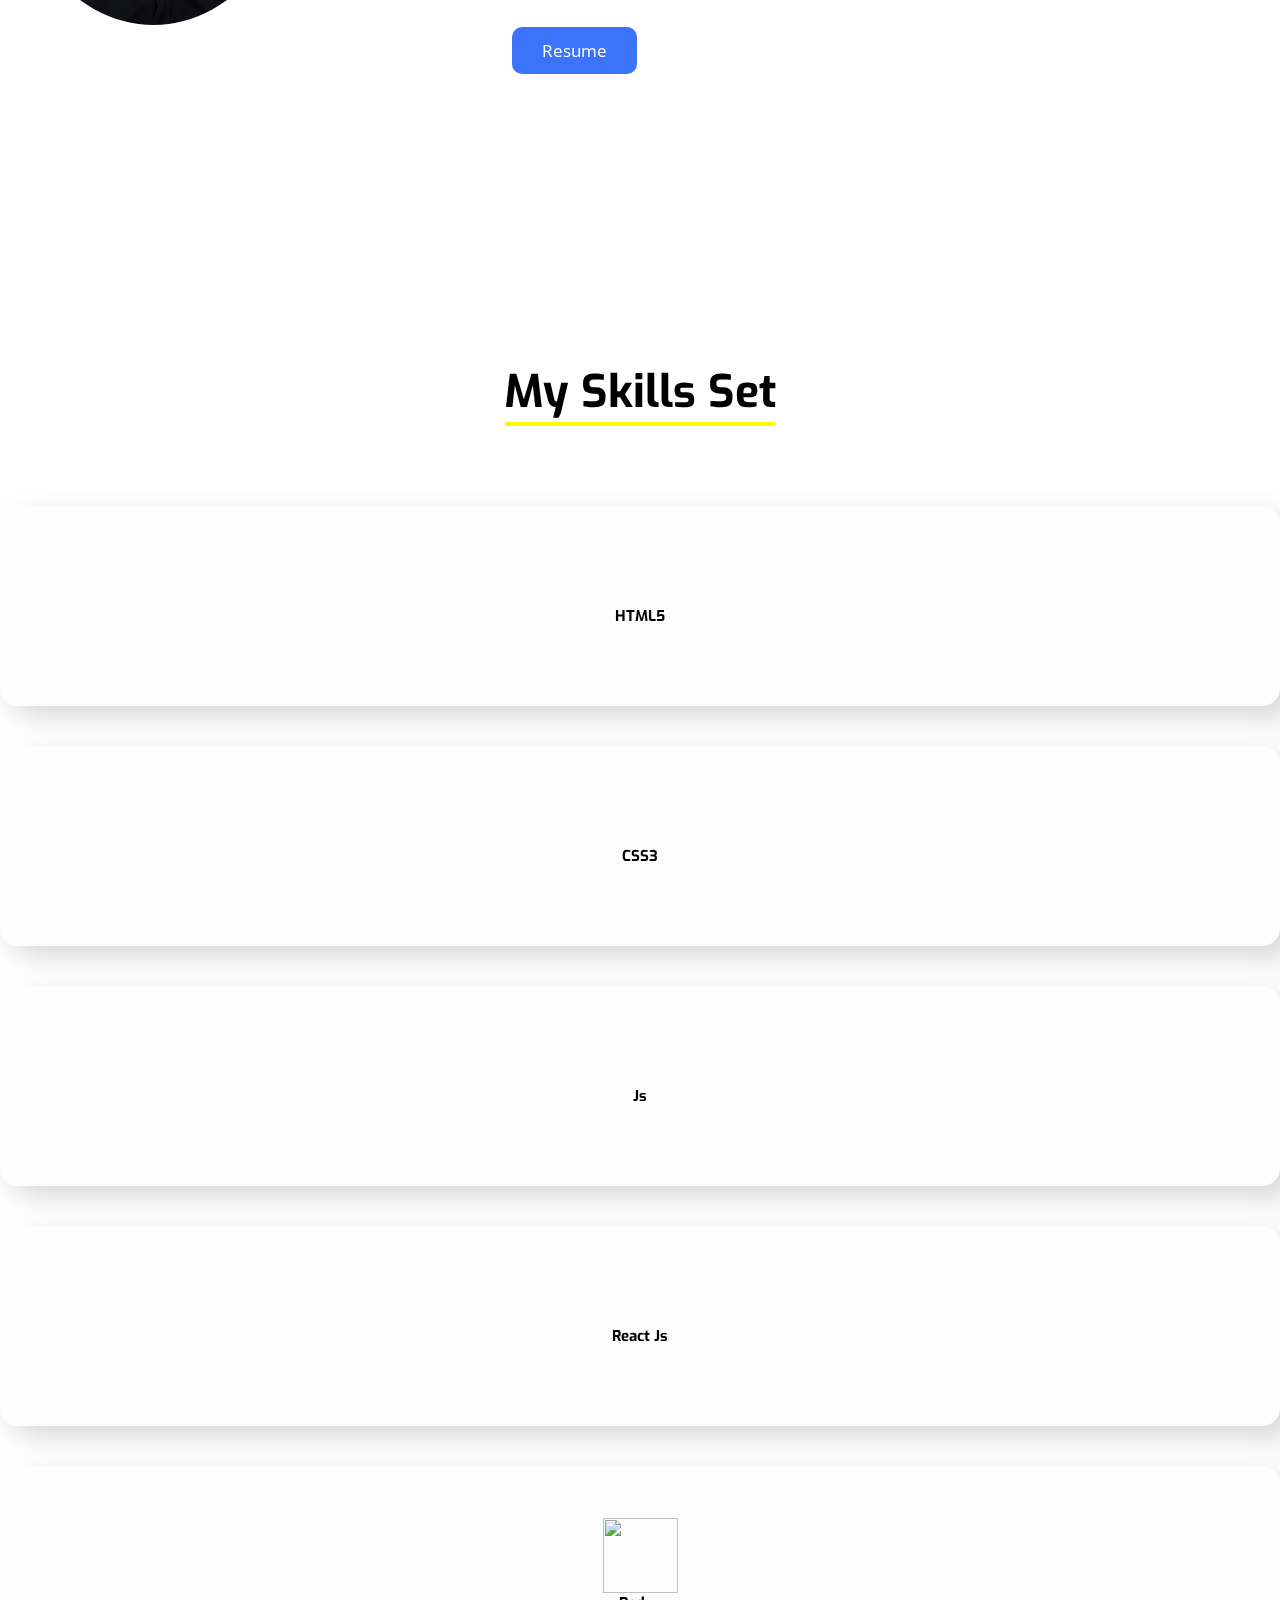
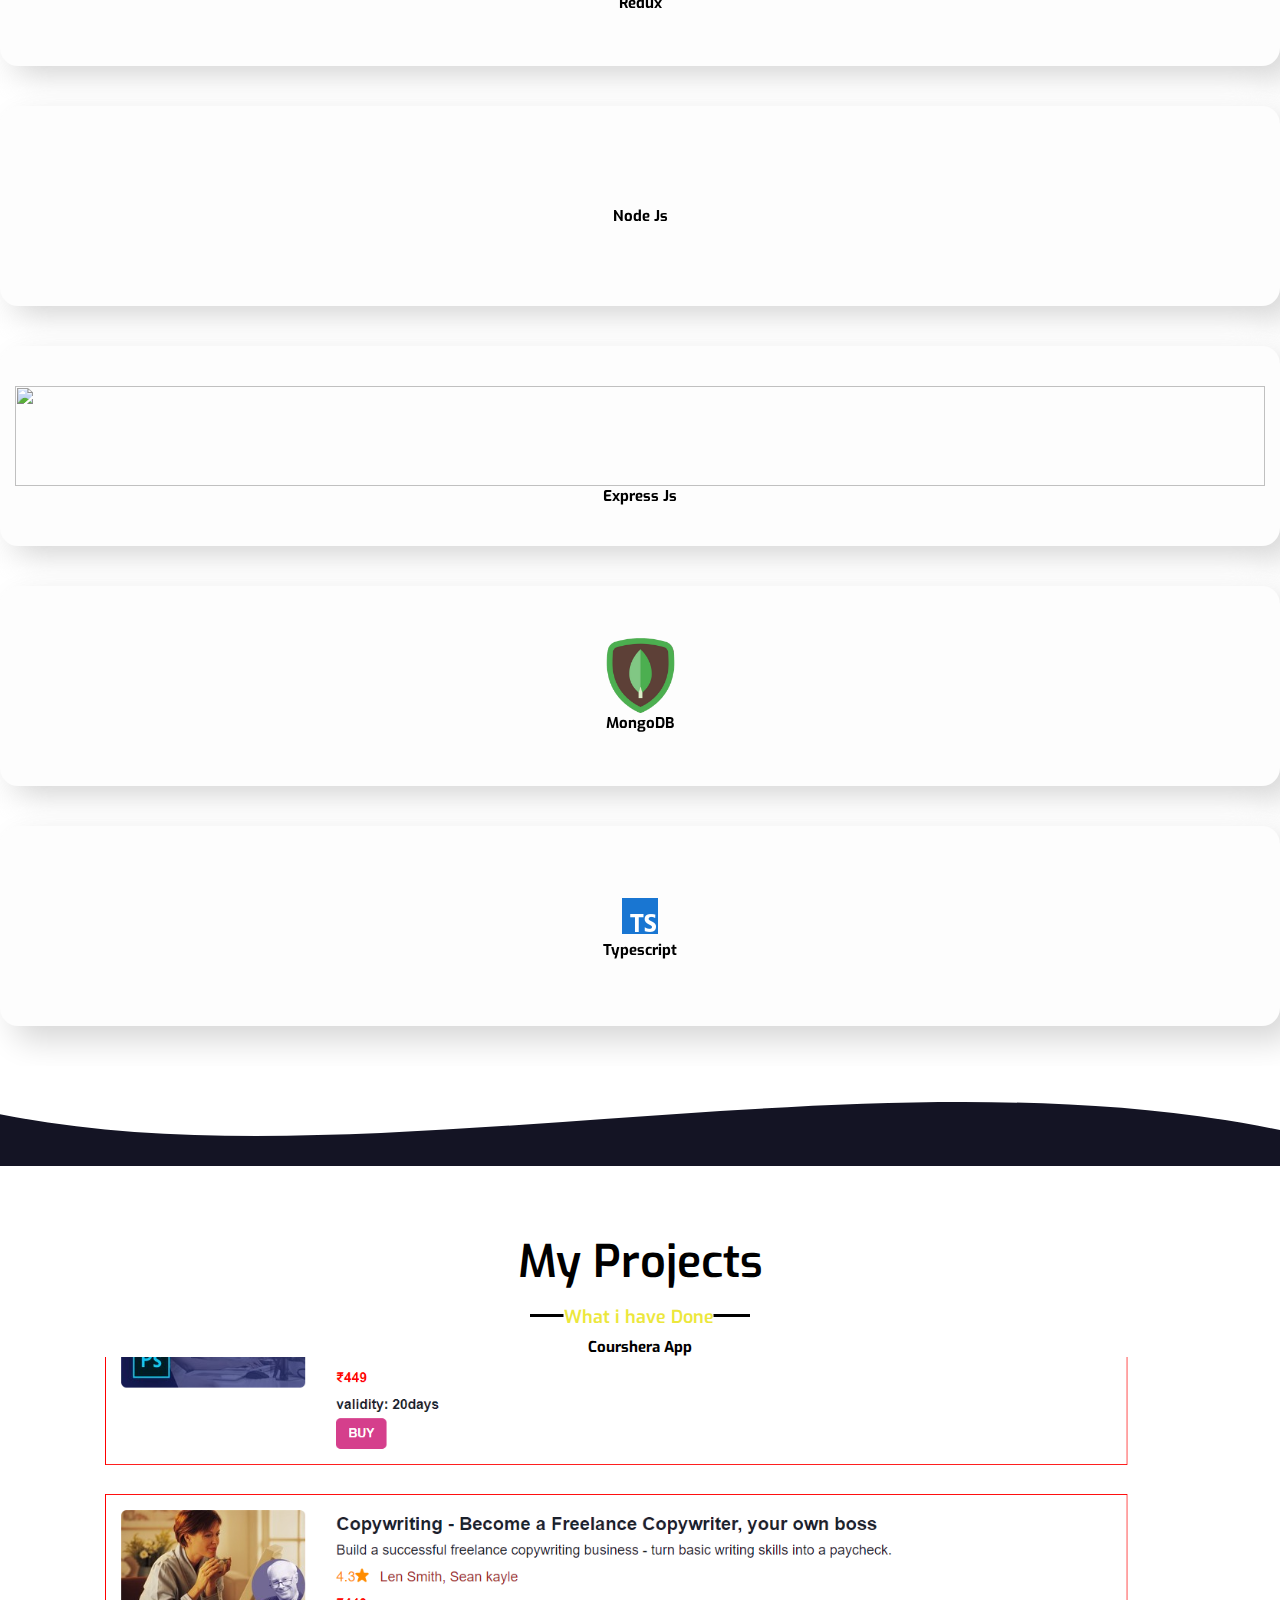
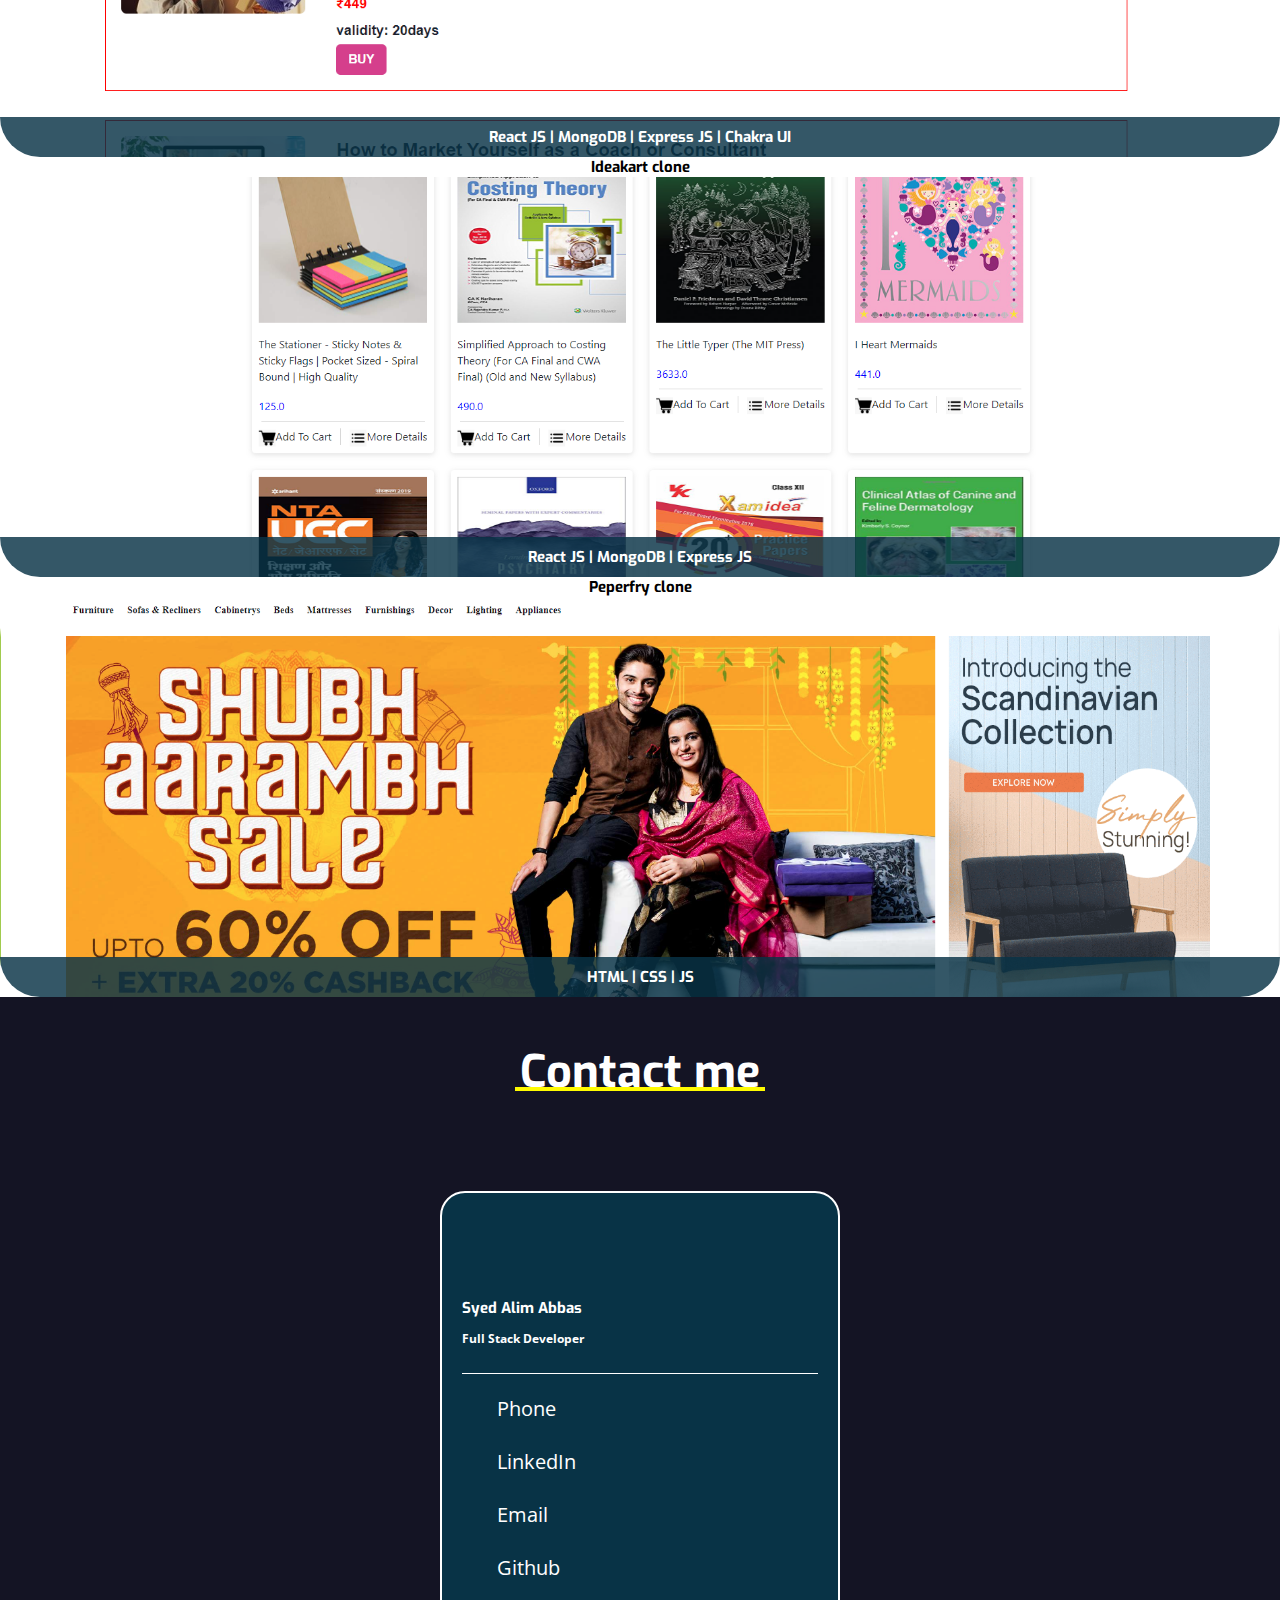
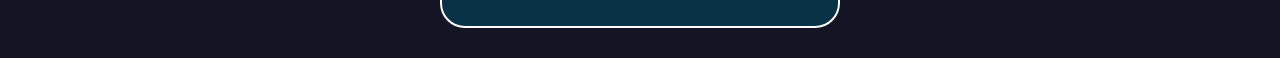
==== commit 64f7c4b9: "Portfolio update" ====
--- a/My-Portfolio/index.html
+++ b/My-Portfolio/index.html
@@ -138,7 +138,7 @@
              </h2>
              </div>
               <br>
-              <div style="text-align: left;" class="max_480"><a href="https://docs.google.com/document/d/1XTA6mHPmuEsIs8daXoYkQRR_R0uoxq-e/edit" target="_blank" class="resume-hover" >Resume</a></div>
+              <div style="text-align: left;" class="max_480"><a href="https://drive.google.com/file/d/1ltbbZPUcdonDbk6VwfkrwXe0GnUeUW0R/view?usp=sharing" target="_blank" class="resume-hover" >Resume</a></div>
             </div>
             
           </div>
@@ -252,55 +252,57 @@
           <div class="splide__track">
             <div class="splide__list">
               <div class="splide__slide">
-                <h2 style="color: black; text-align: center;">Apollo247.com clone</h2>
-
-                <div class="cards card1">
-                  <img src="./images/Projects/apollo web.png" alt="FYP" class="img-fluid">
+                <h2 style="color: black; text-align: center;">Courshera App</h2>
+                <div class="cards card2">
+
+                  <img src="./images/Projects/courshareApp.png" alt="Omni foods" class="img-fluid ">
 
 
                   <div class="bg-color">
-                    <h2 class="animated">React js | Material ui</h2>
+                    <h2>React JS | MongoDB | Express JS | Chakra UI</h2>
+
+
                     <div class="project-details">
-                      <p>Apollo 247 is a part of the multi-specialty healthcare group Apollo Hospitals. Buy medicines online and get treated by Apollo certified doctors anytime</p>
-                      <p class="hide-xs">Built using React js and material ui </p>
-
-                      <a href="https://github.com/SAlimAbbas/ApolloClone" title="Github Repository" target="_blank"
+                      <p>Fitmeal – Healthy Food and Nutrition WordPress Theme created especially for Food Delivery, Healthy Food, Fitness Diet, Organic Food Store </p>
+                      <p class="hide-xs">Built using  React JS | MongoDB | Express JS | Chakra UI</p>
+                      <a href="https://github.com/SAlimAbbas/Aces" title="Github Repository" target="_blank"
                         class="margin-right-small">
                         <i class="fab fa-github fa-2x"></i></a>
-                      <a href="https://dapper-chebakia-d4e762.netlify.app/" title="Live View" target="_blank"
+                      <a href="https://courshareapp.netlify.app/" title="Live View" target="_blank"
                         class="margin-right-small">
                         <i class="far fa-eye fa-2x"></i></a>
                     </div>
 
                   </div>
-
                 </div>
               </div>
+
               <div class="splide__slide">
-                <h2 style="color: black; text-align: center;">Fit Meal clone</h2>
-                <div class="cards card2">
-
-                  <img src="./images/Projects/fitmeal.png" alt="Omni foods" class="img-fluid ">
+                <h2 style="color: black; text-align: center;">Ideakart clone</h2>
+
+                <div class="cards card1">
+                  <img src="./images/Projects/IdeaKart.png" alt="FYP" class="img-fluid">
 
 
                   <div class="bg-color">
-                    <h2>HTML | CSS | JS</h2>
-
-
+                    <h2 class="animated">React JS | MongoDB | Express JS</h2>
                     <div class="project-details">
-                      <p>Fitmeal – Healthy Food and Nutrition WordPress Theme created especially for Food Delivery, Healthy Food, Fitness Diet, Organic Food Store </p>
-                      <p class="hide-xs">Built using HTML , CSS and JAVASCRIPT</p>
-                      <a href="https://github.com/KalashThakur/fitmeals" title="Github Repository" target="_blank"
+                      <p>Ideakart is a site that gives u an idea about the book you want to buy.It offers a huge collection of books in diverse categories</p>
+                      <p class="hide-xs">Built using  React JS | MongoDB | Express JS </p>
+
+                      <a href="https://github.com/SAlimAbbas/ideaKartClone" title="Github Repository" target="_blank"
                         class="margin-right-small">
                         <i class="fab fa-github fa-2x"></i></a>
-                      <a href="https://cloneoffitmeals.netlify.app" title="Live View" target="_blank"
+                      <a href="https://ideacart.netlify.app/" title="Live View" target="_blank"
                         class="margin-right-small">
                         <i class="far fa-eye fa-2x"></i></a>
                     </div>
 
                   </div>
+
                 </div>
               </div>
+              
               <div class="splide__slide">
                 <h2 style="color: black; text-align: center;">Peperfry clone</h2>
                 <div class="cards card3">
@@ -337,7 +339,6 @@
         <h1>Contact me</h1>
         <div class="hr-line"></div>
         <div class="contact-card text-center">
-          <!-- <img src="./images/Projects/ALIM EdT C.jpg" alt="Syed Alim Abbas"> -->
           <h2 class="mb-3 mt-4"> Syed Alim Abbas </h2>
           <h3 class=" margin-bottom-small">Full Stack Developer</h3>
 
@@ -398,9 +399,9 @@
   <script src="https://cdn.jsdelivr.net/npm/@splidejs/splide@2.4.21/dist/js/splide.min.js"></script>
 
   <script src="./js/typed js/typed.js"></script>
-  <script src="/js/index.js"></script>
-  <script src="/js/Particle js/particles.js"></script>
-  <script src="/js/Particle js/app.js"></script>
+  <script src="./js/index.js"></script>
+  <script src="./js/Particle js/particles.js"></script>
+  <script src="./js/Particle js/app.js"></script>
 </body>
 
 </html>
--- a/My-Portfolio/styles/css/style.css
+++ b/My-Portfolio/styles/css/style.css
@@ -1227,11 +1227,18 @@
 
 
 .resume-hover{
-  color:white;font-size: 17px;margin-left:40%;background-color:#3c73fb;border-radius: 10px;padding:12px 30px;
+  color:white;
+  font-size: 17px;
+  margin-left:40%;
+  background-color:#3c73fb;
+  border-radius: 10px;
+  padding:12px 30px;
+
 }
 
 .resume-hover:hover{
   color: #3c73fb;
+  transition: 0.5s;
   background-color: white;
   border: 1px solid #3c73fb;
 }
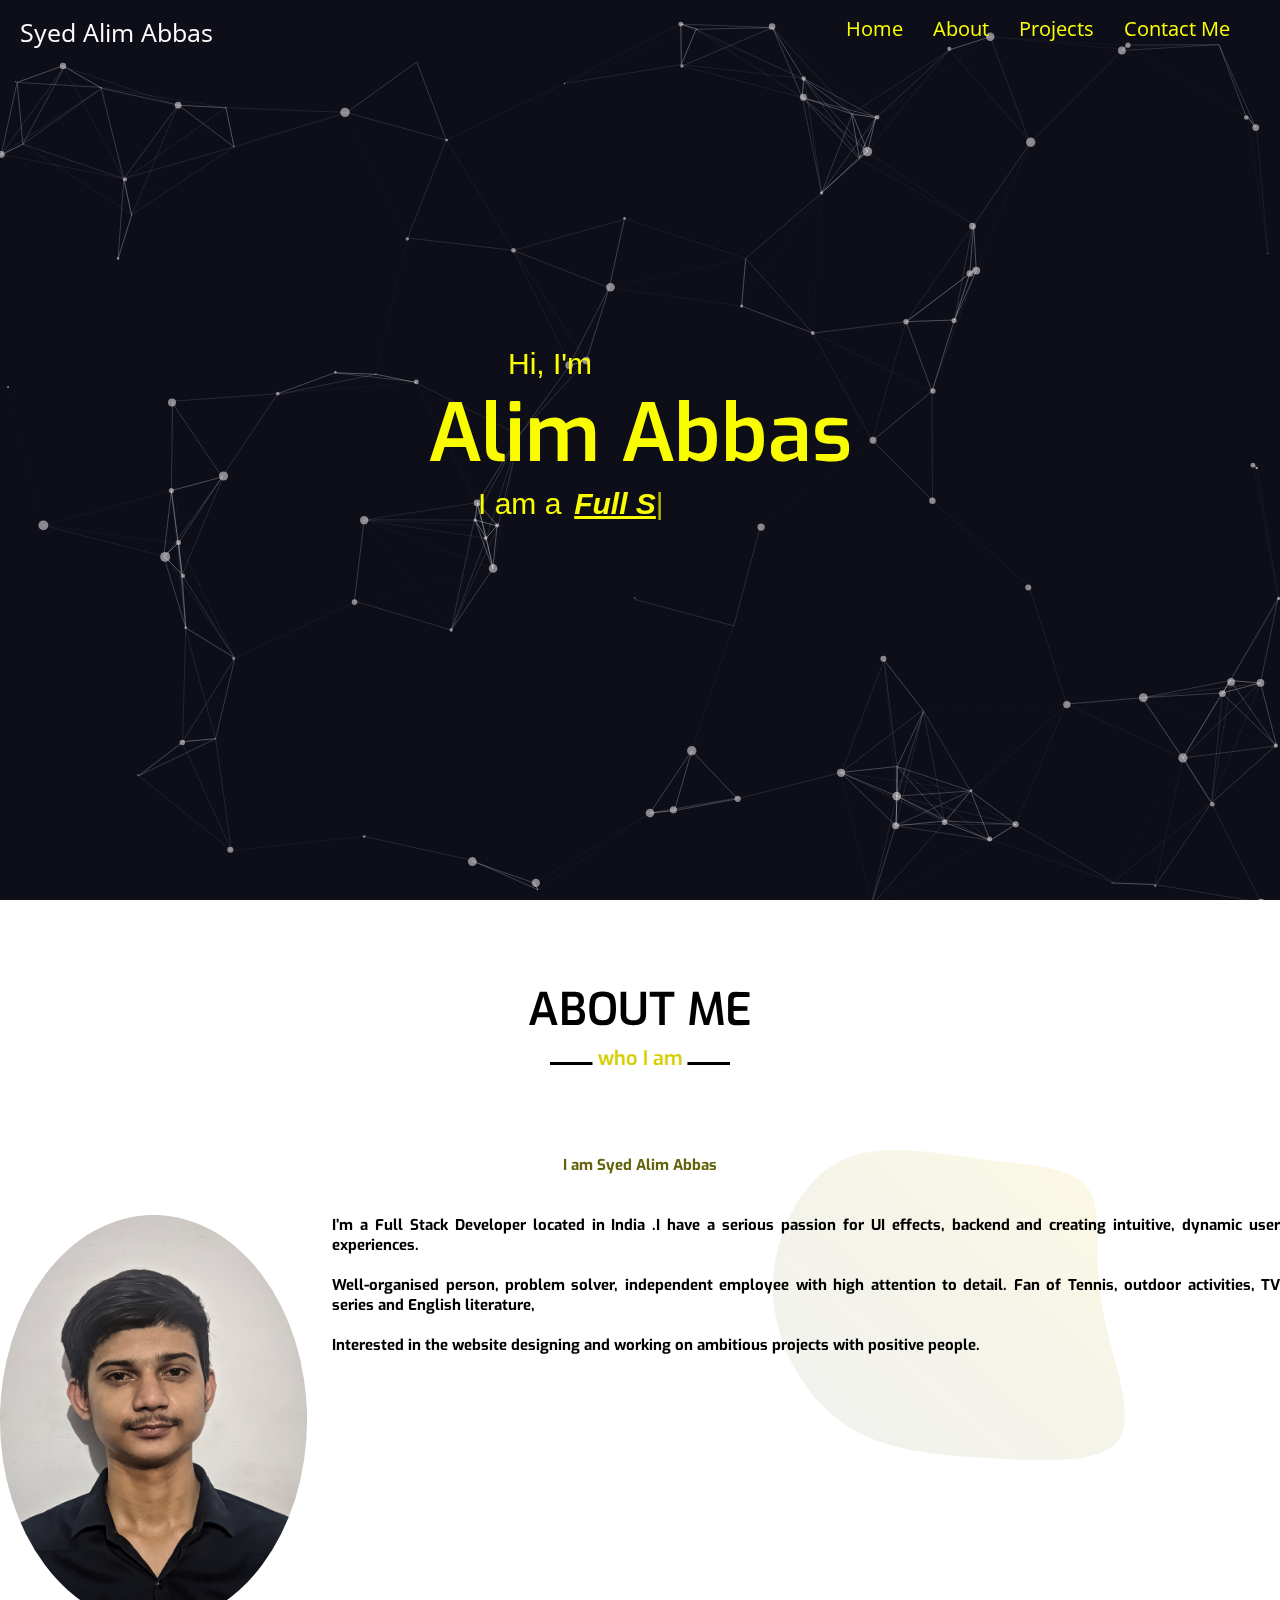
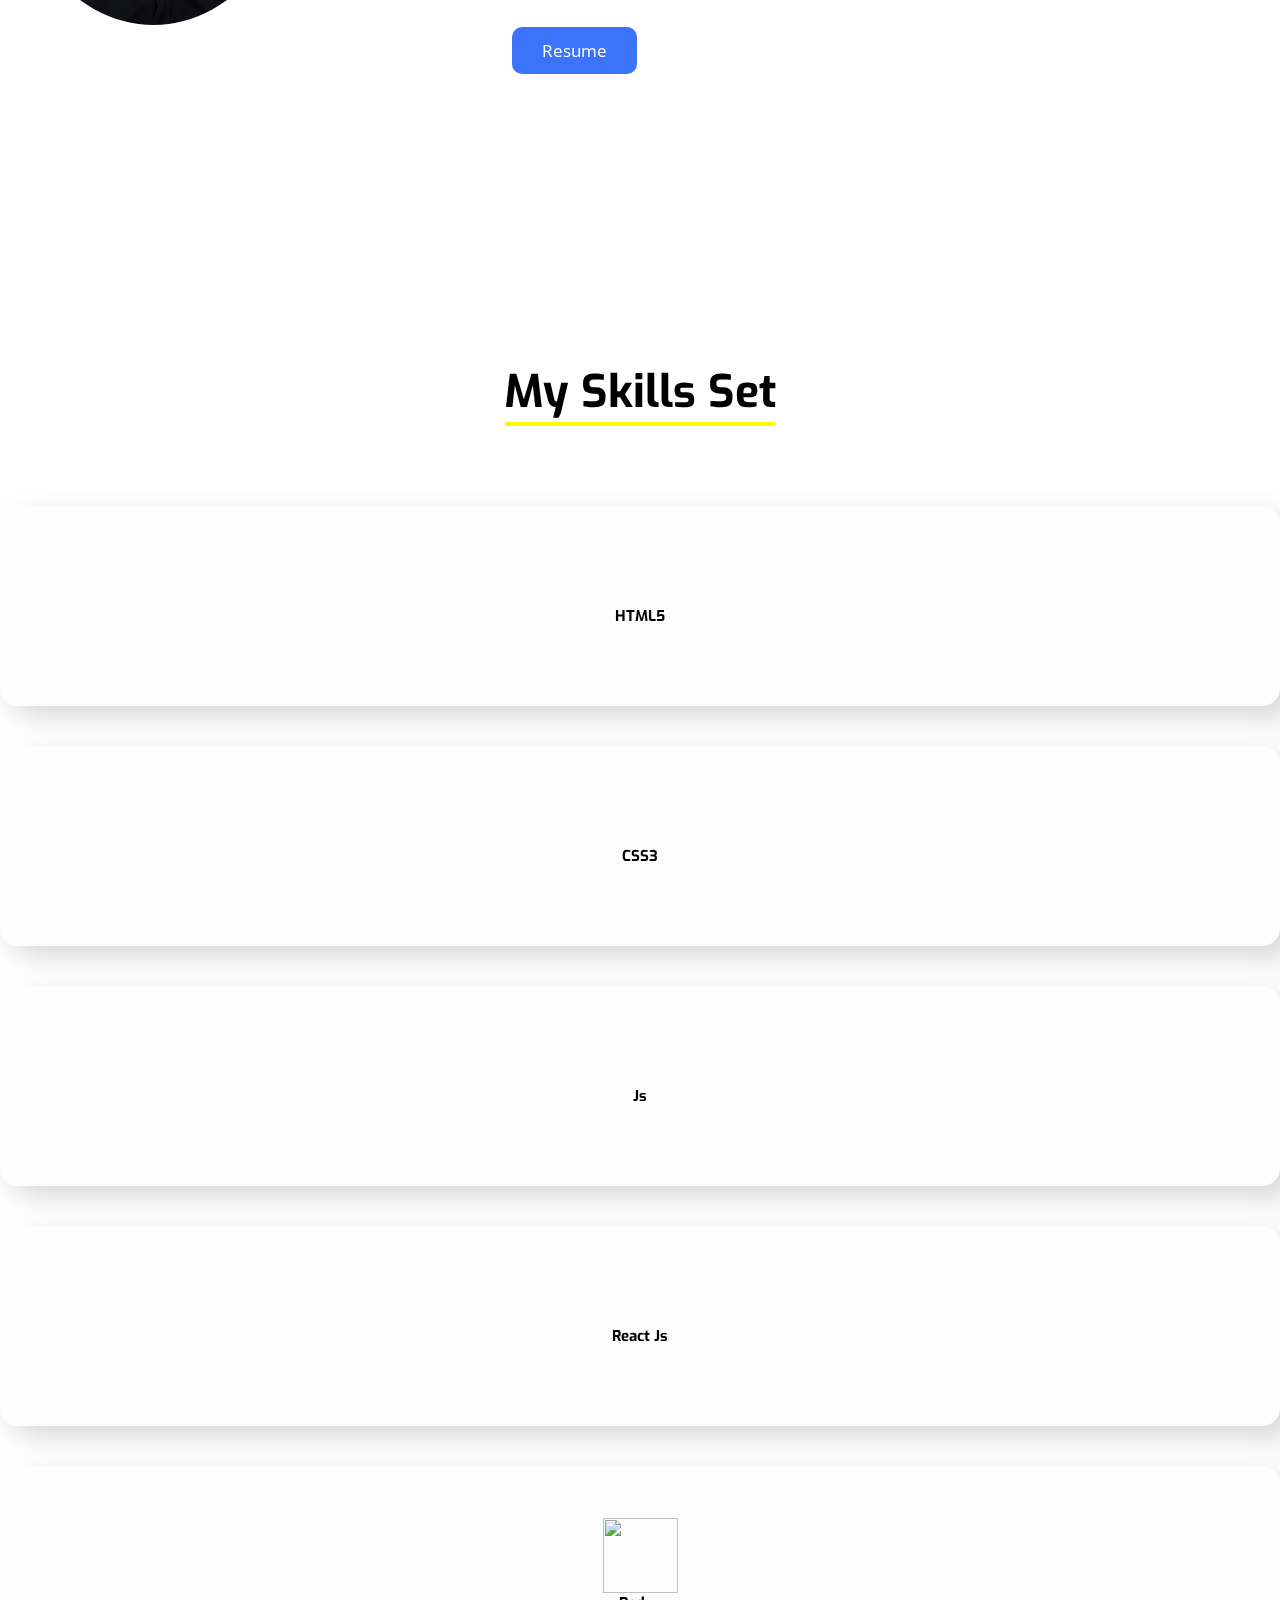
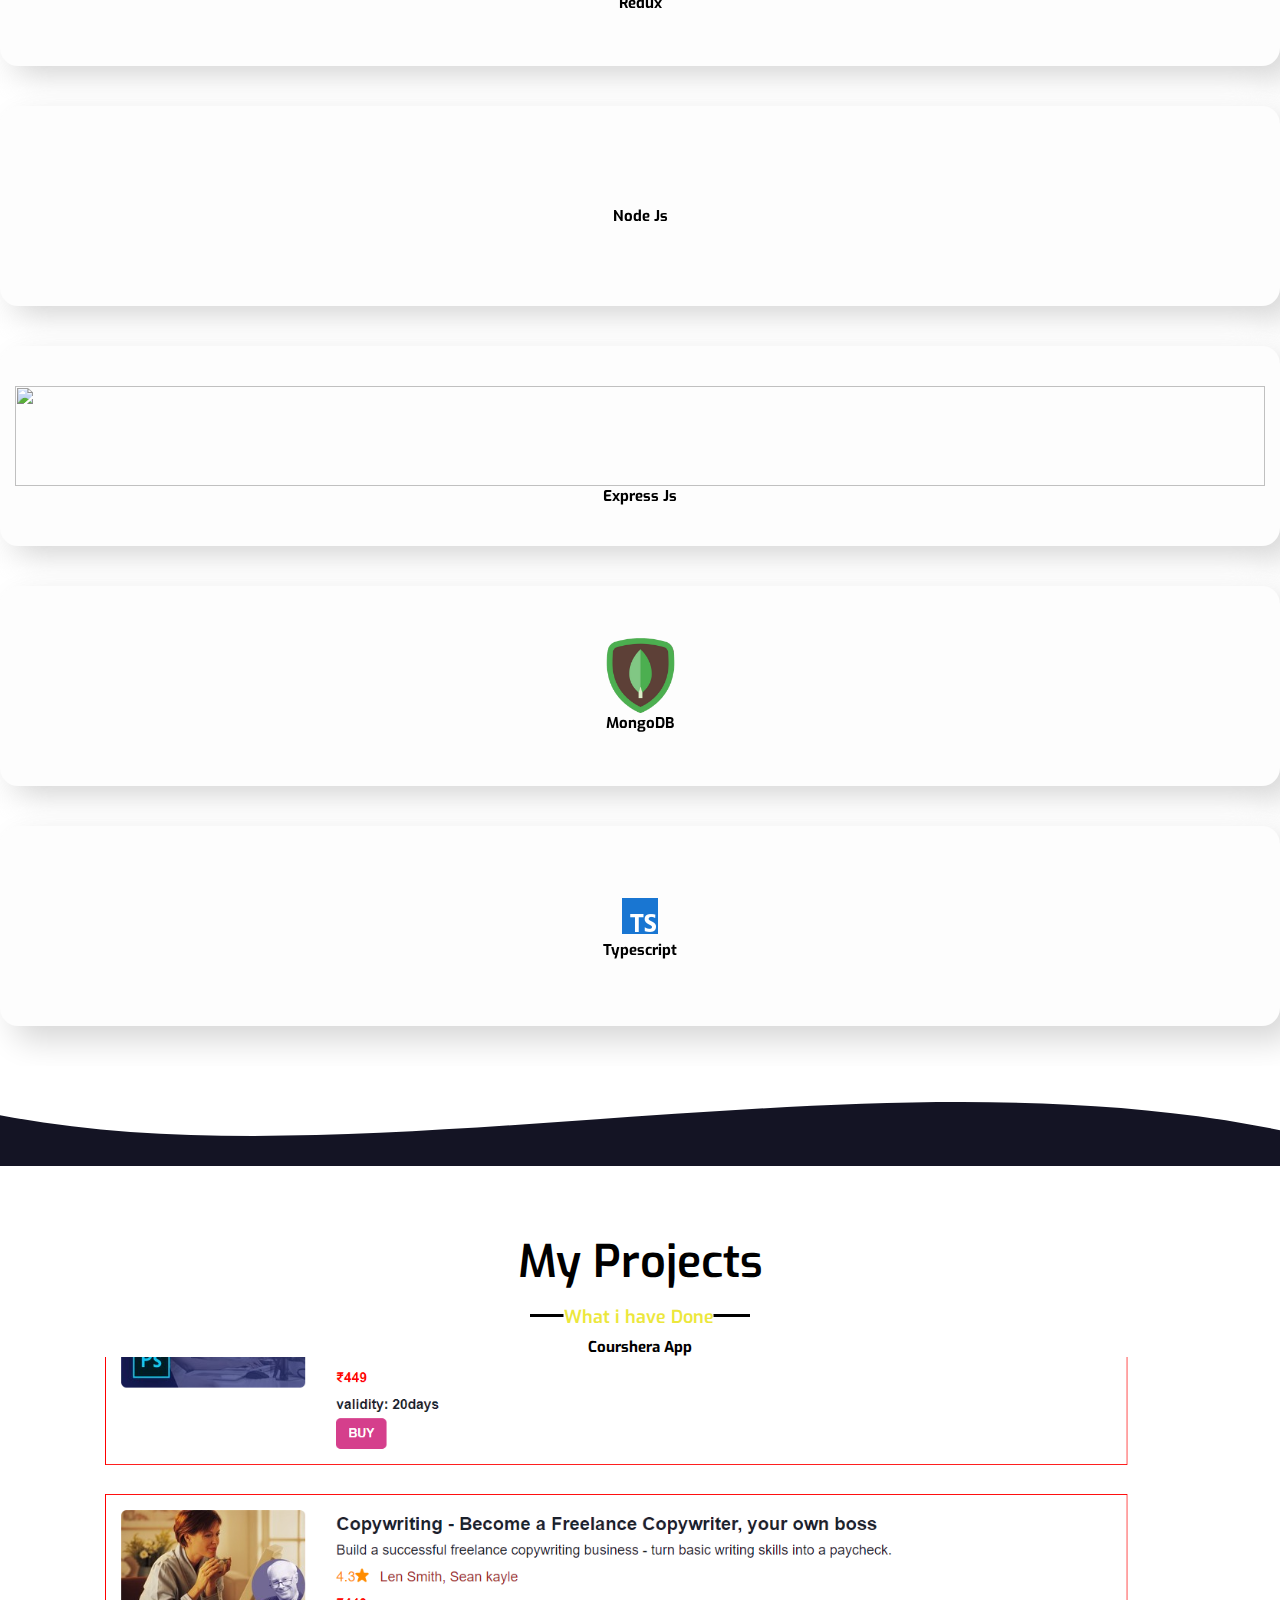
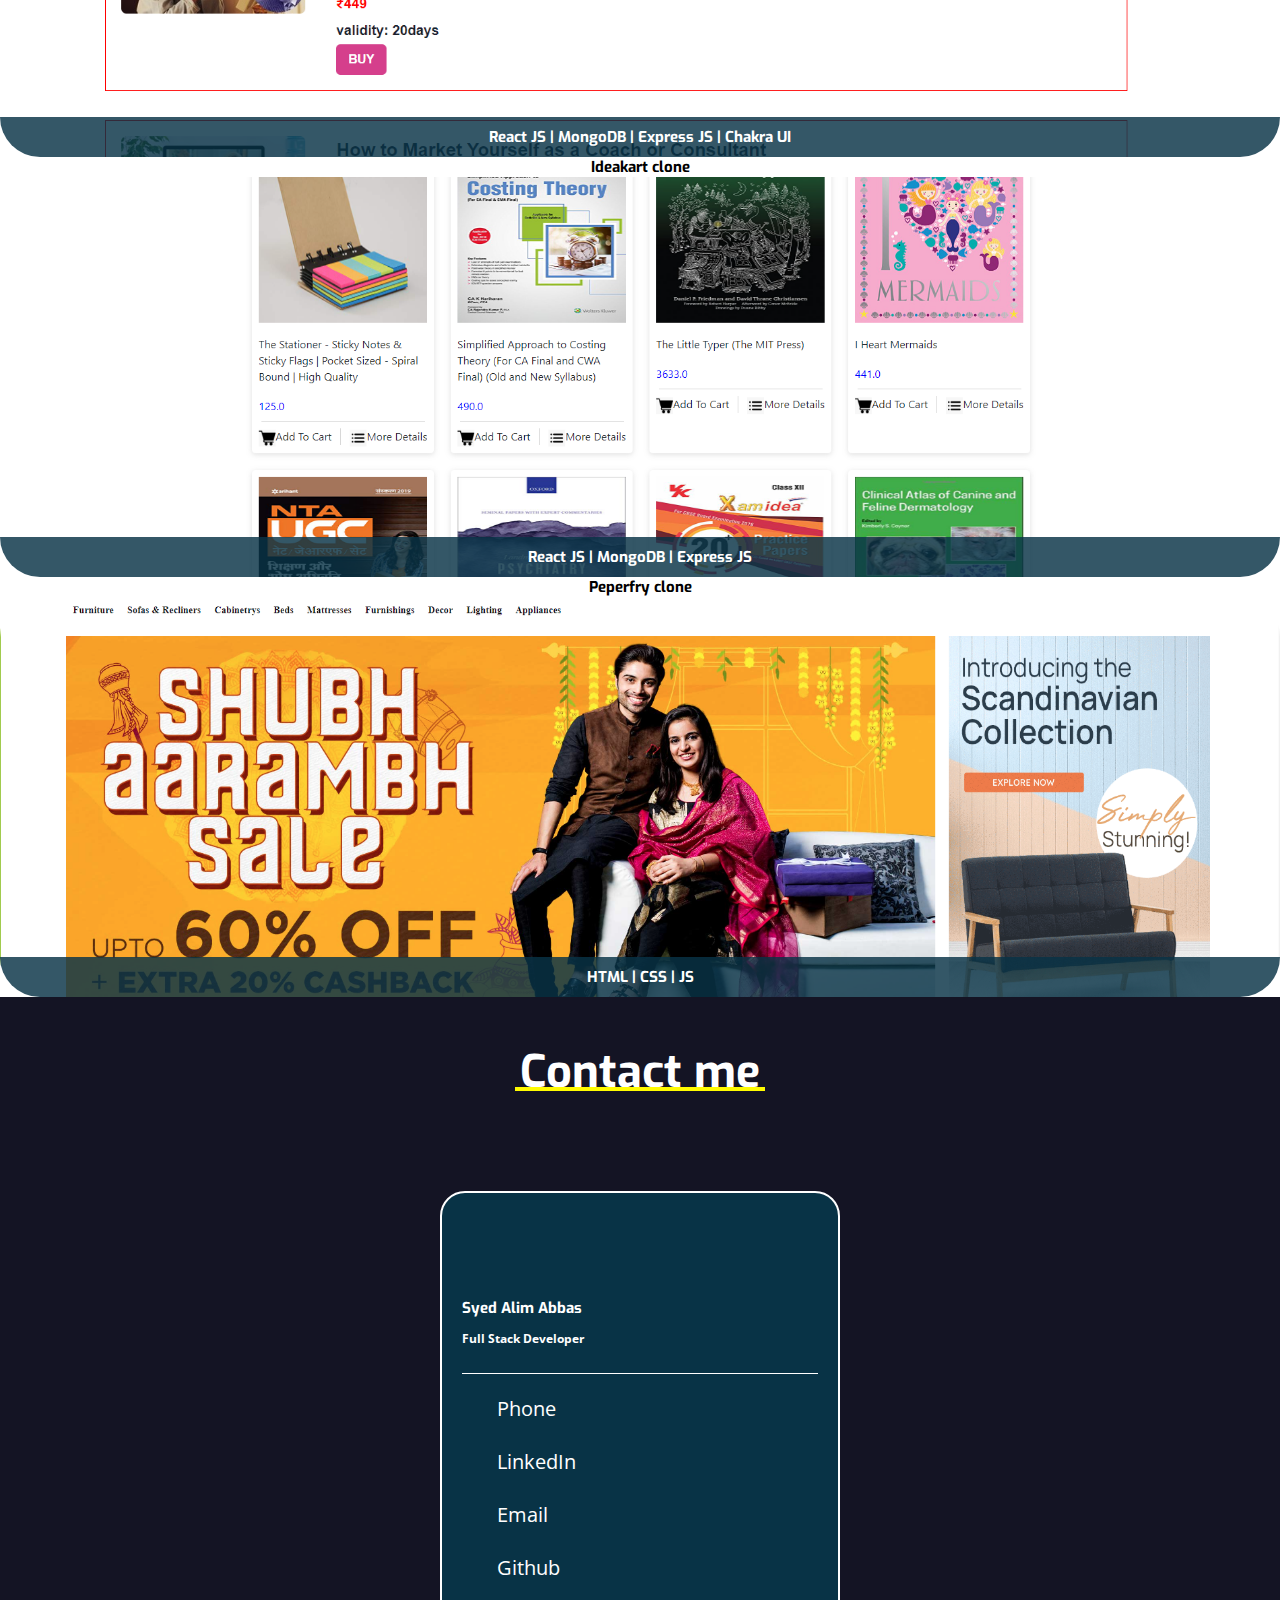
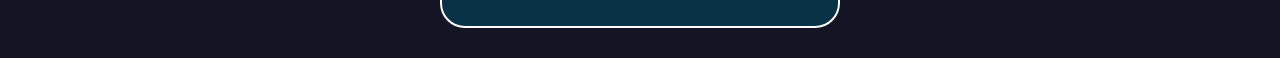
==== commit 3c503ca7: "Portfolio update" ====
--- a/My-Portfolio/index.html
+++ b/My-Portfolio/index.html
@@ -316,7 +316,7 @@
                       <p>Online Furniture Shopping in India: Shop from our online store in India for Furniture, Home Decor, Lamps, Furnishings, Homeware and more at best prices.</p>
                       <p class="hide-xs">Built using HTML ,CSS and JAVASCRIPT.</p>
 
-                      <a href="https://github.com/akhilgonde/Pepper-Fry-Clone" title="Github Repository" target="_blank"
+                      <a href="https://github.com/SAlimAbbas/Pepper-Fry-Clone" title="Github Repository" target="_blank"
                         class="margin-right-small">
                         <i class="fab fa-github fa-2x"></i></a>
                       <a href="https://cloneofpeperfry.netlify.app/" title="Live View" target="_blank"
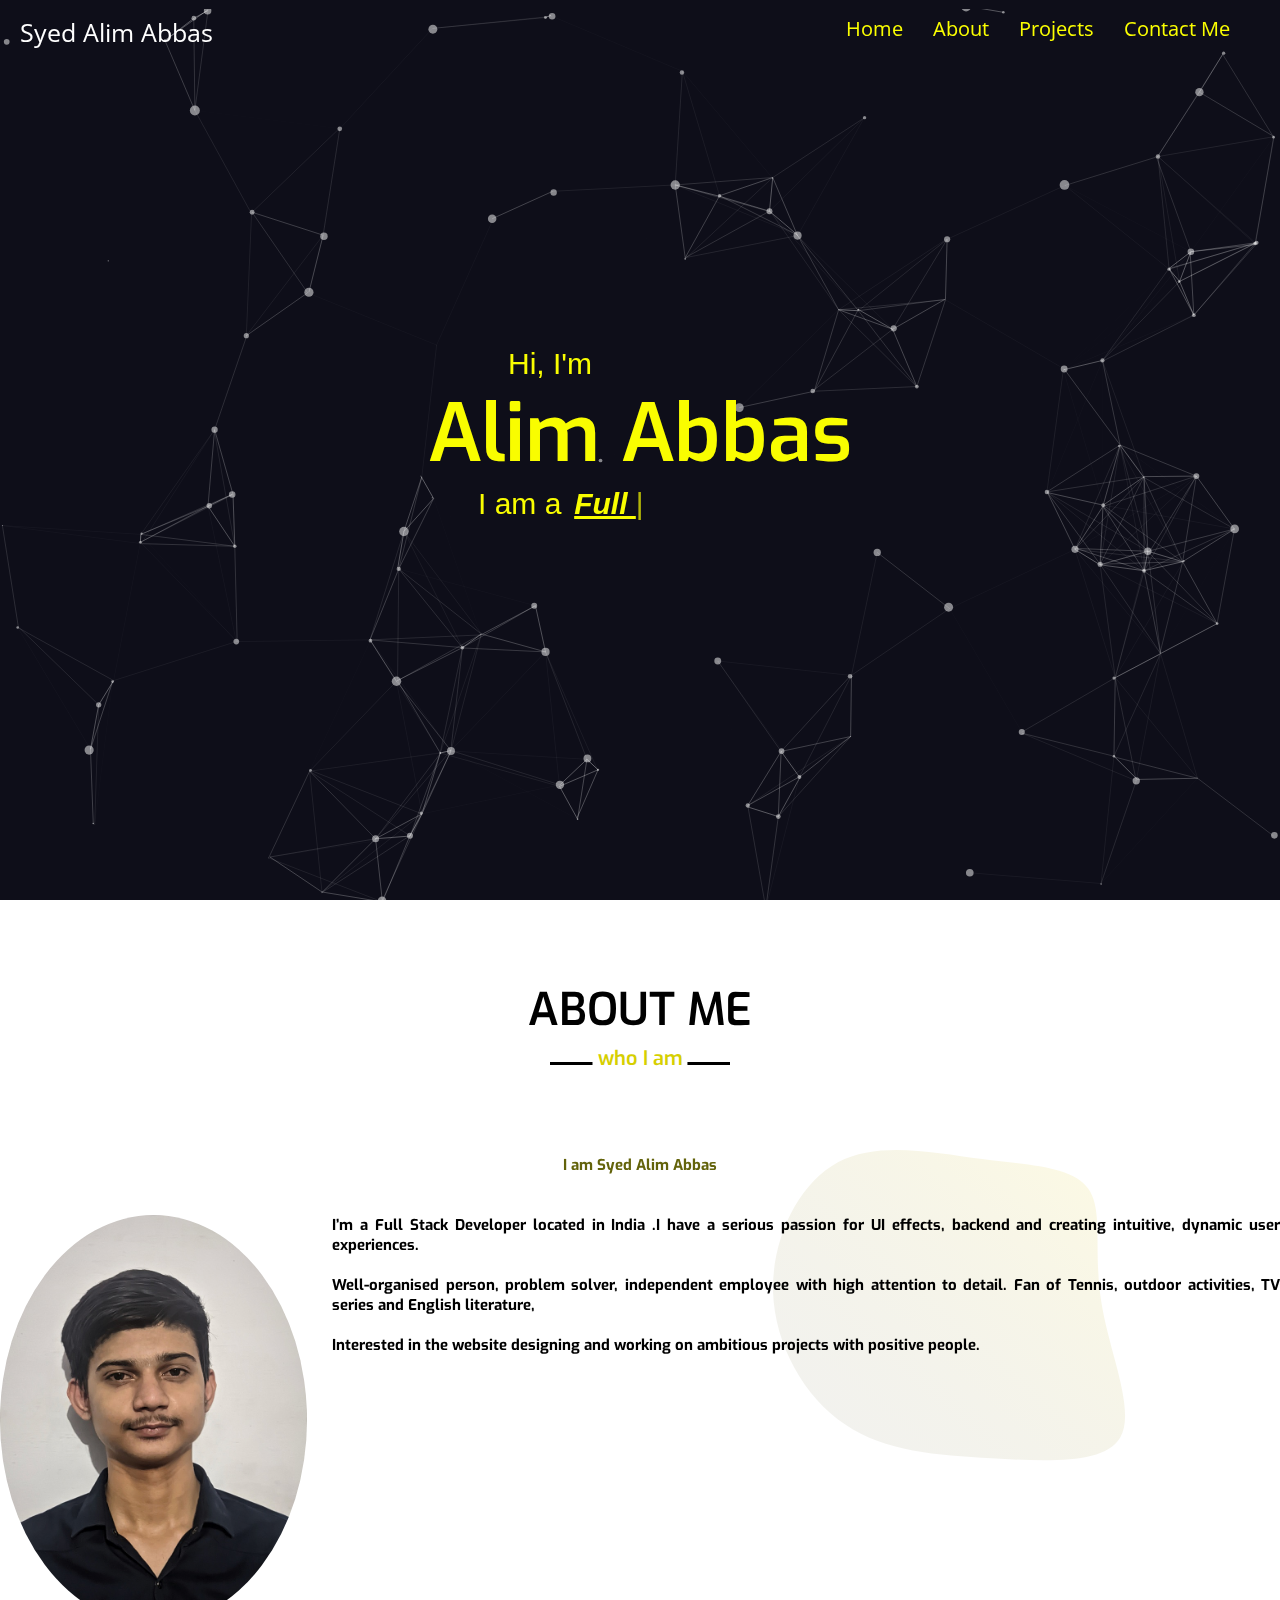
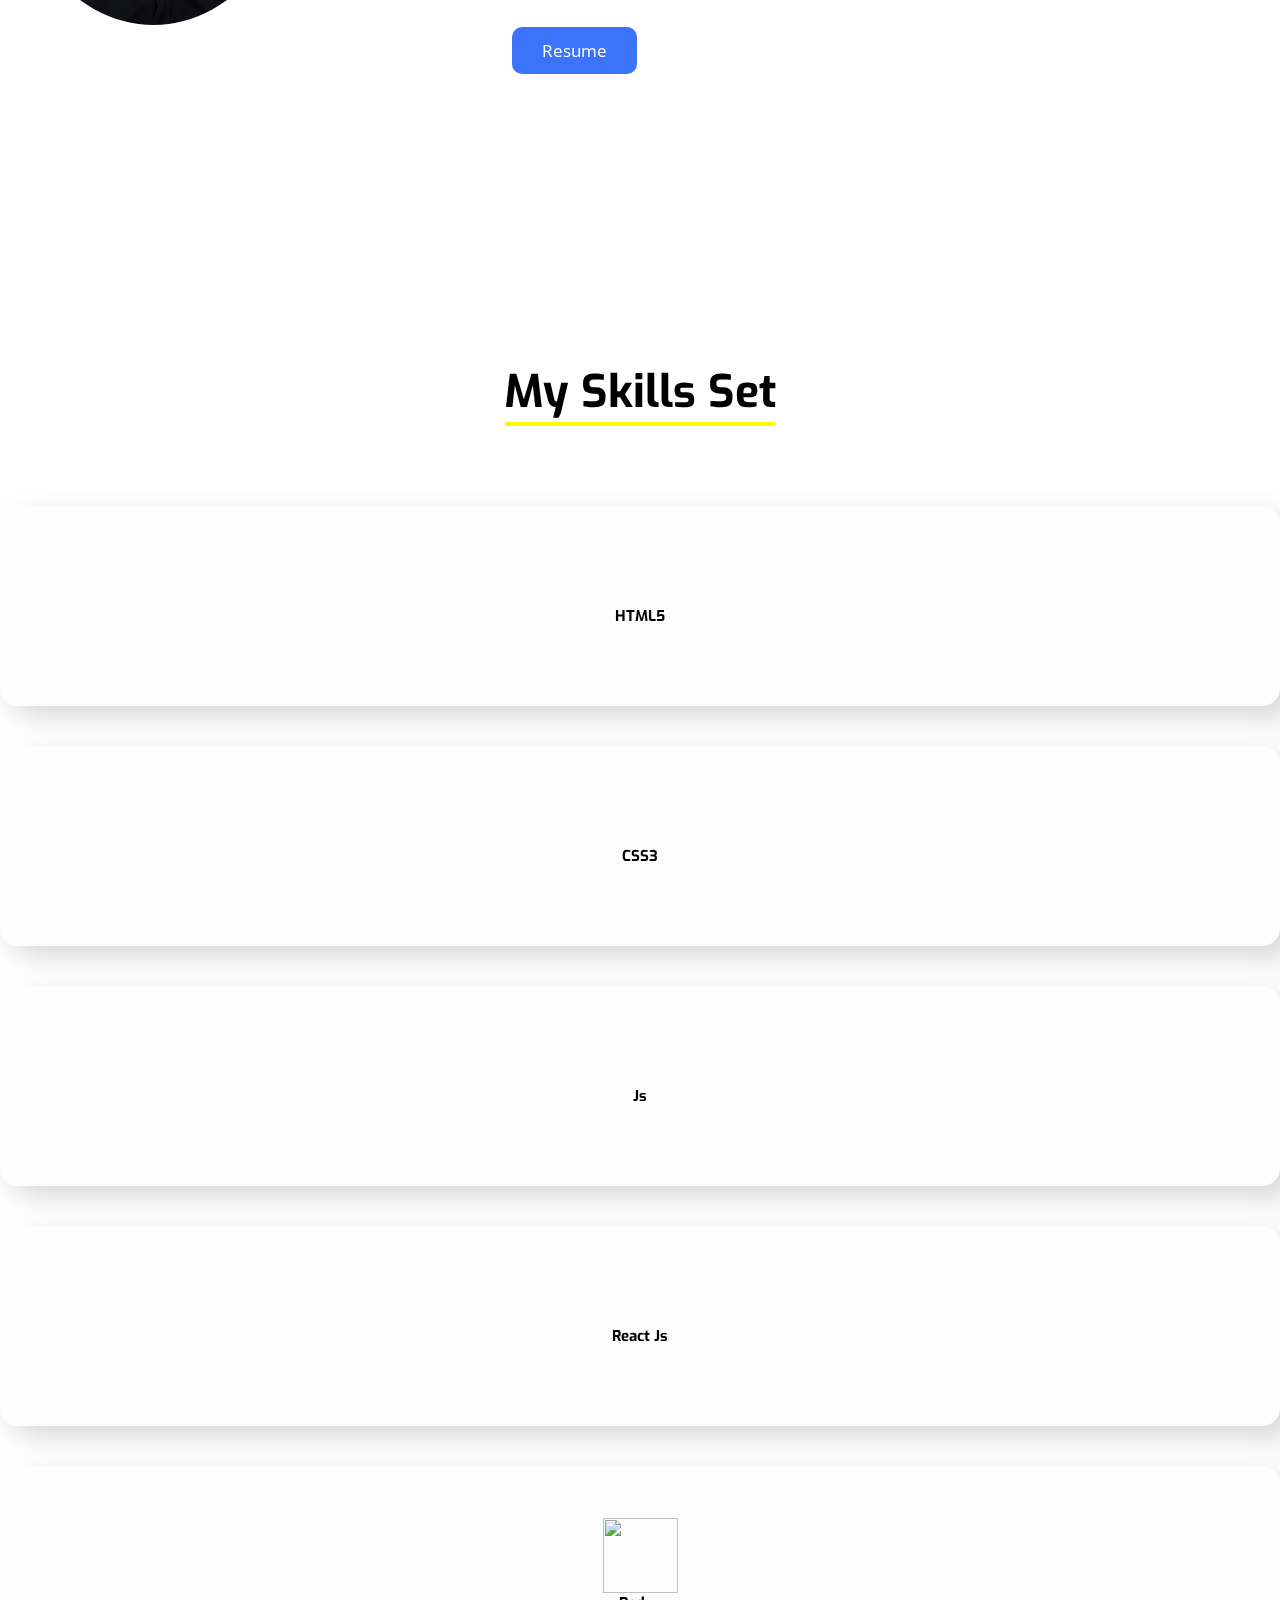
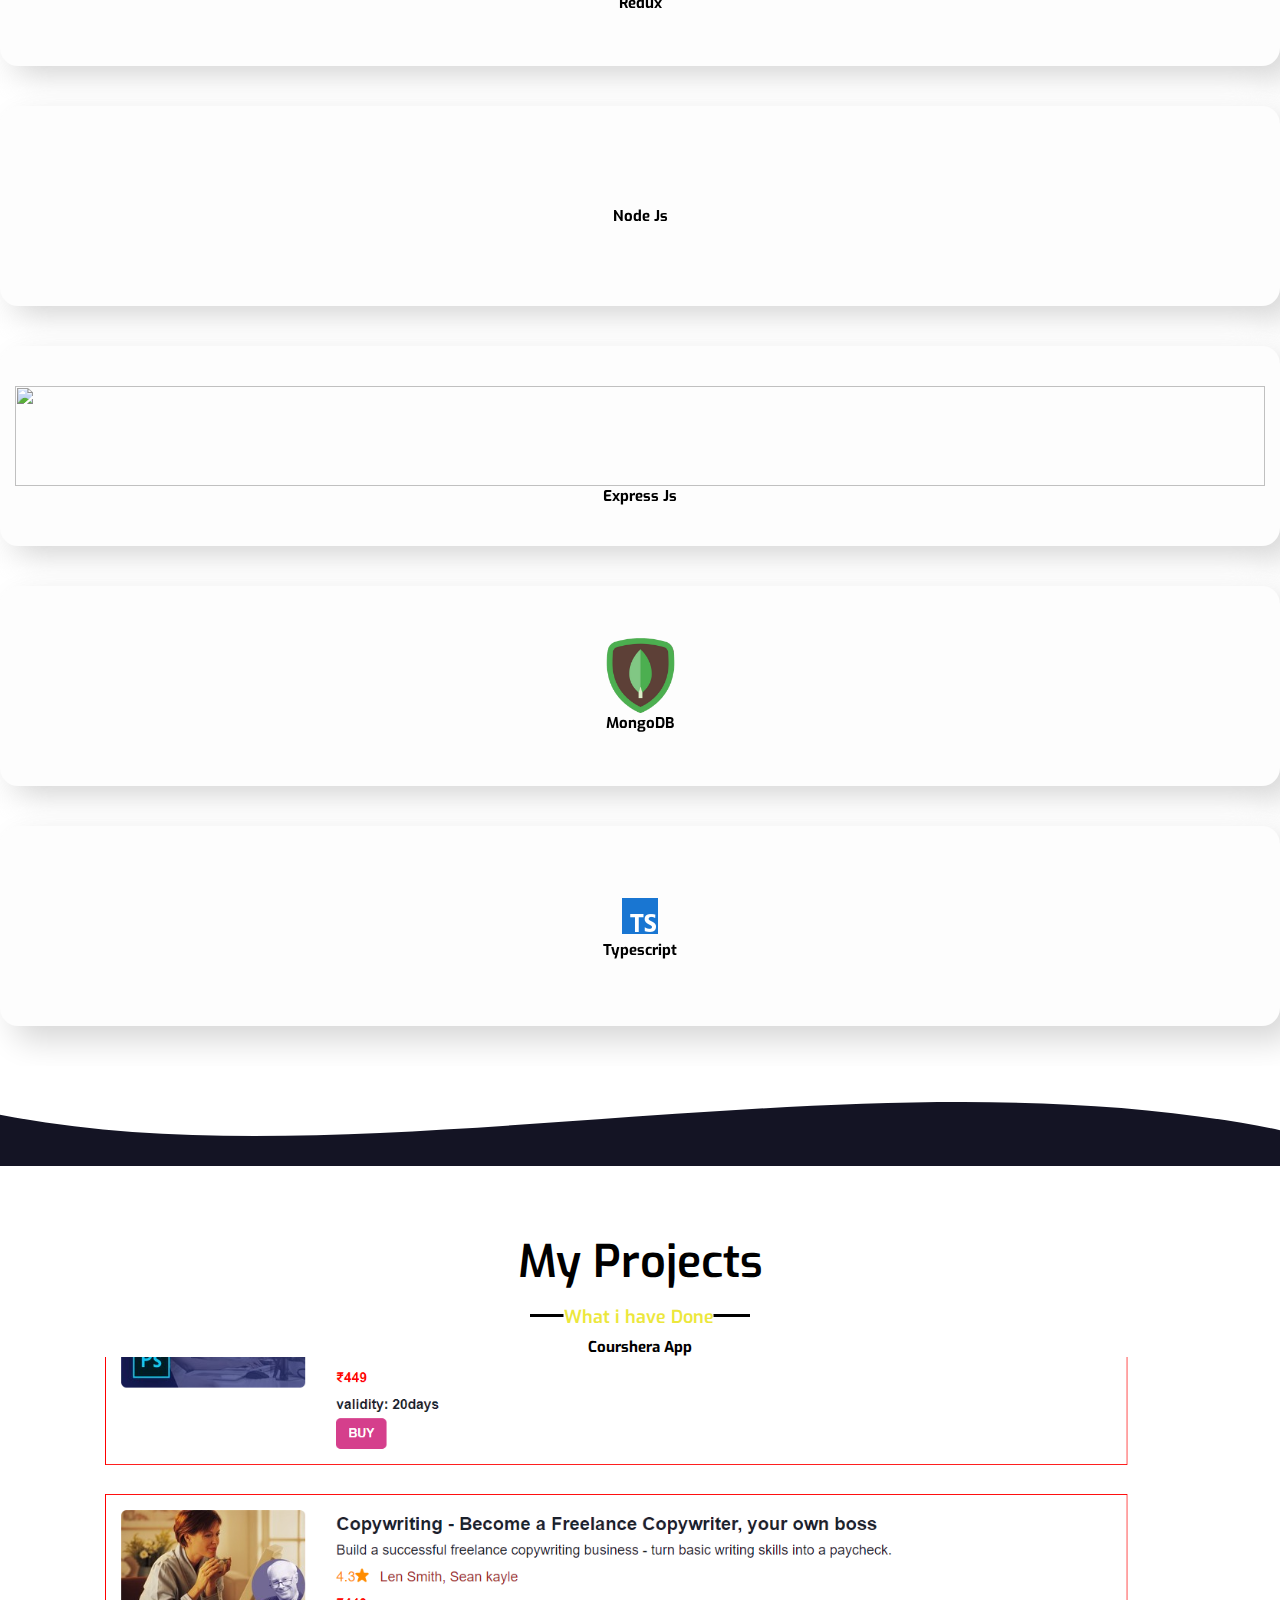
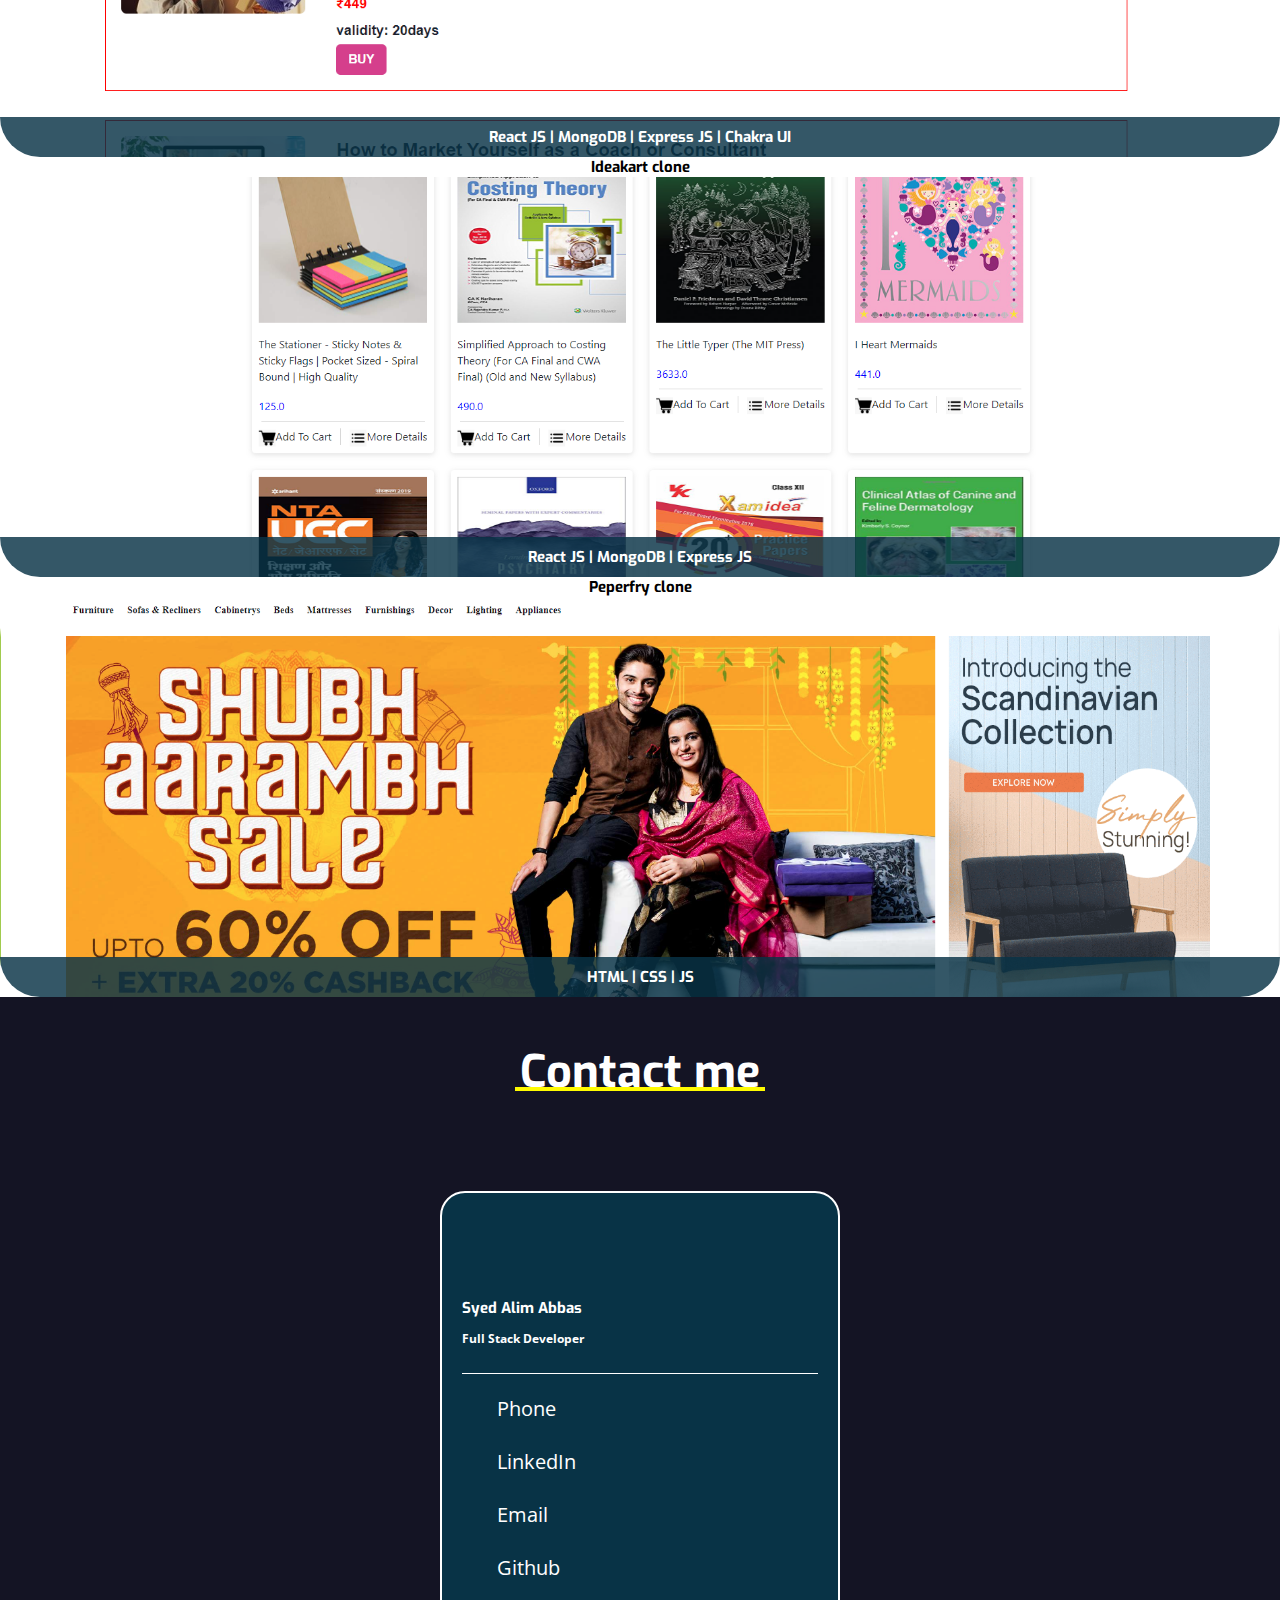
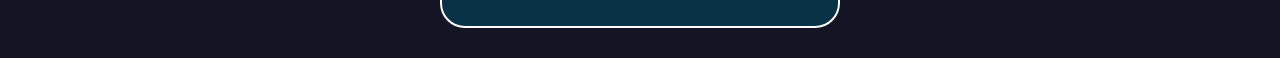
==== commit d8e0b148: "final" ====
--- a/My-Portfolio/index.html
+++ b/My-Portfolio/index.html
@@ -263,7 +263,7 @@
 
 
                     <div class="project-details">
-                      <p>Fitmeal – Healthy Food and Nutrition WordPress Theme created especially for Food Delivery, Healthy Food, Fitness Diet, Organic Food Store </p>
+                      <p>Courshera is course platform where user can buy and resell the course to other users.</p>
                       <p class="hide-xs">Built using  React JS | MongoDB | Express JS | Chakra UI</p>
                       <a href="https://github.com/SAlimAbbas/Aces" title="Github Repository" target="_blank"
                         class="margin-right-small">
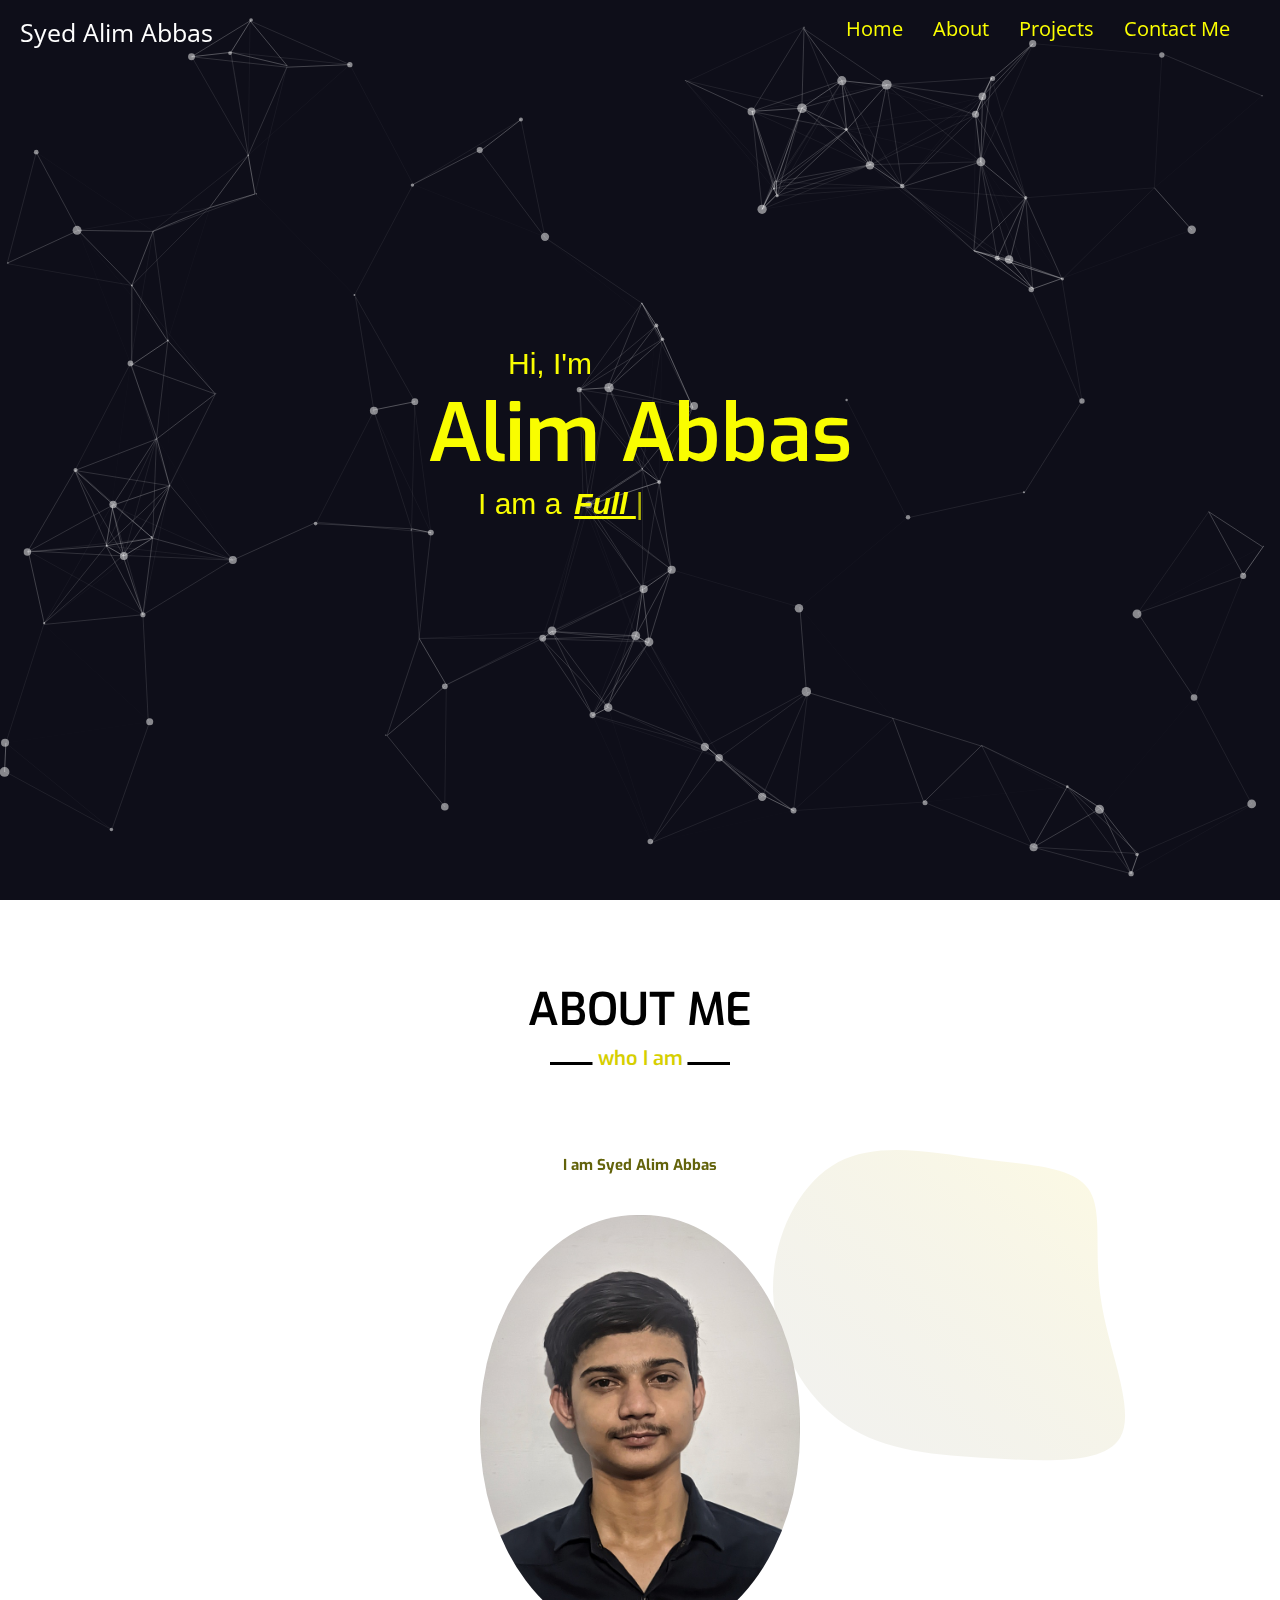
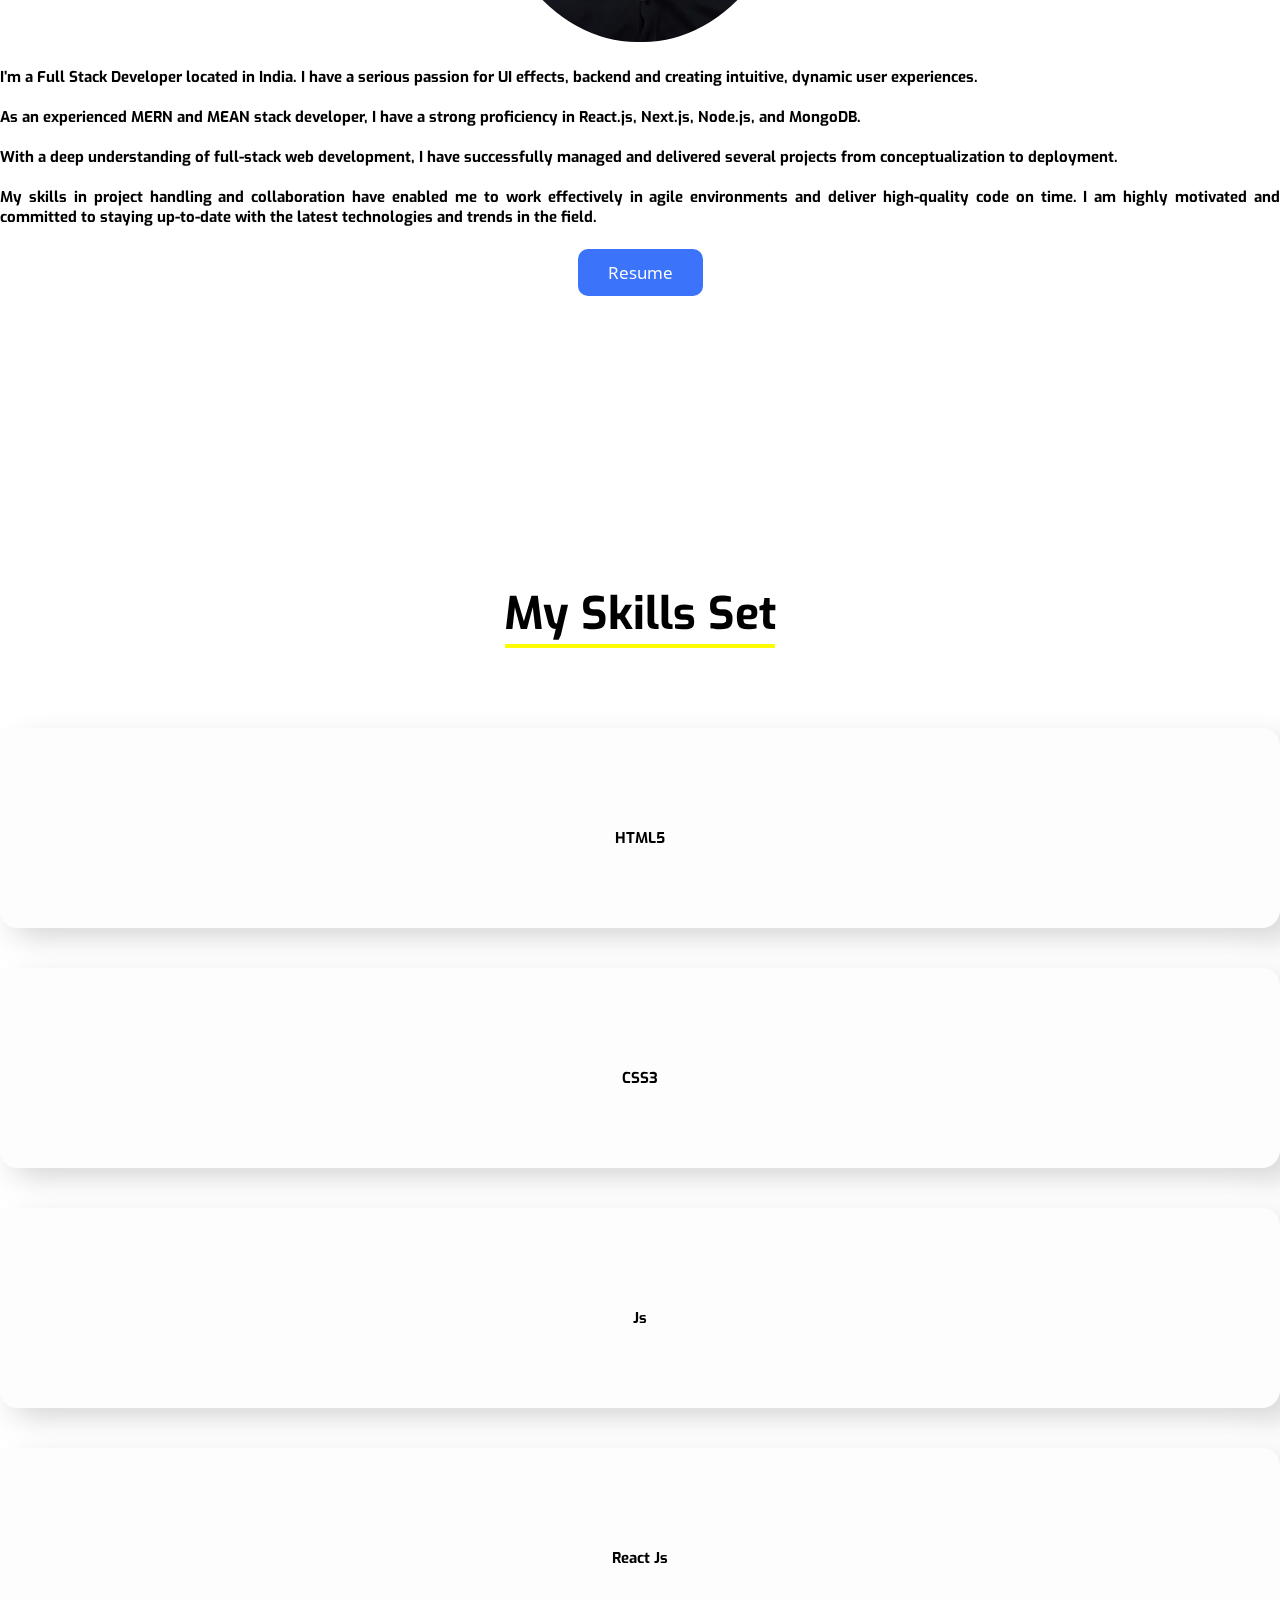
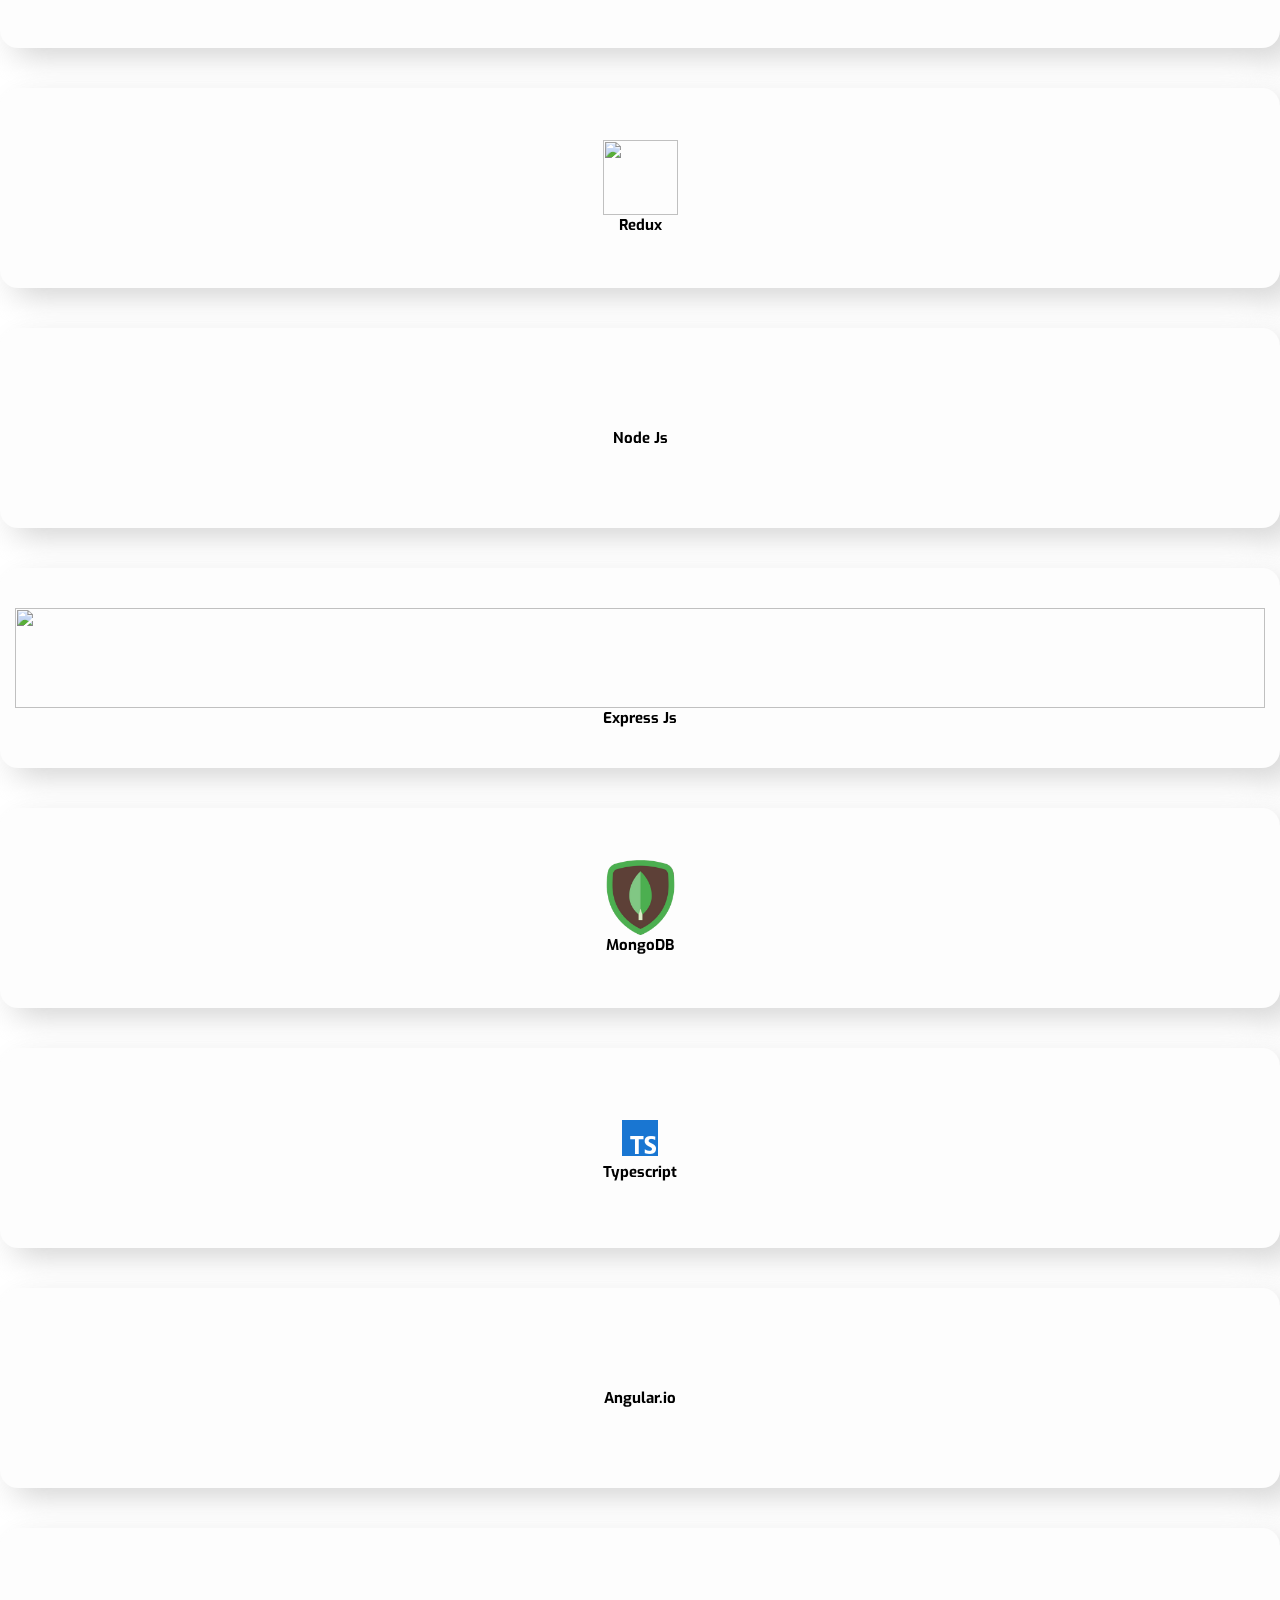
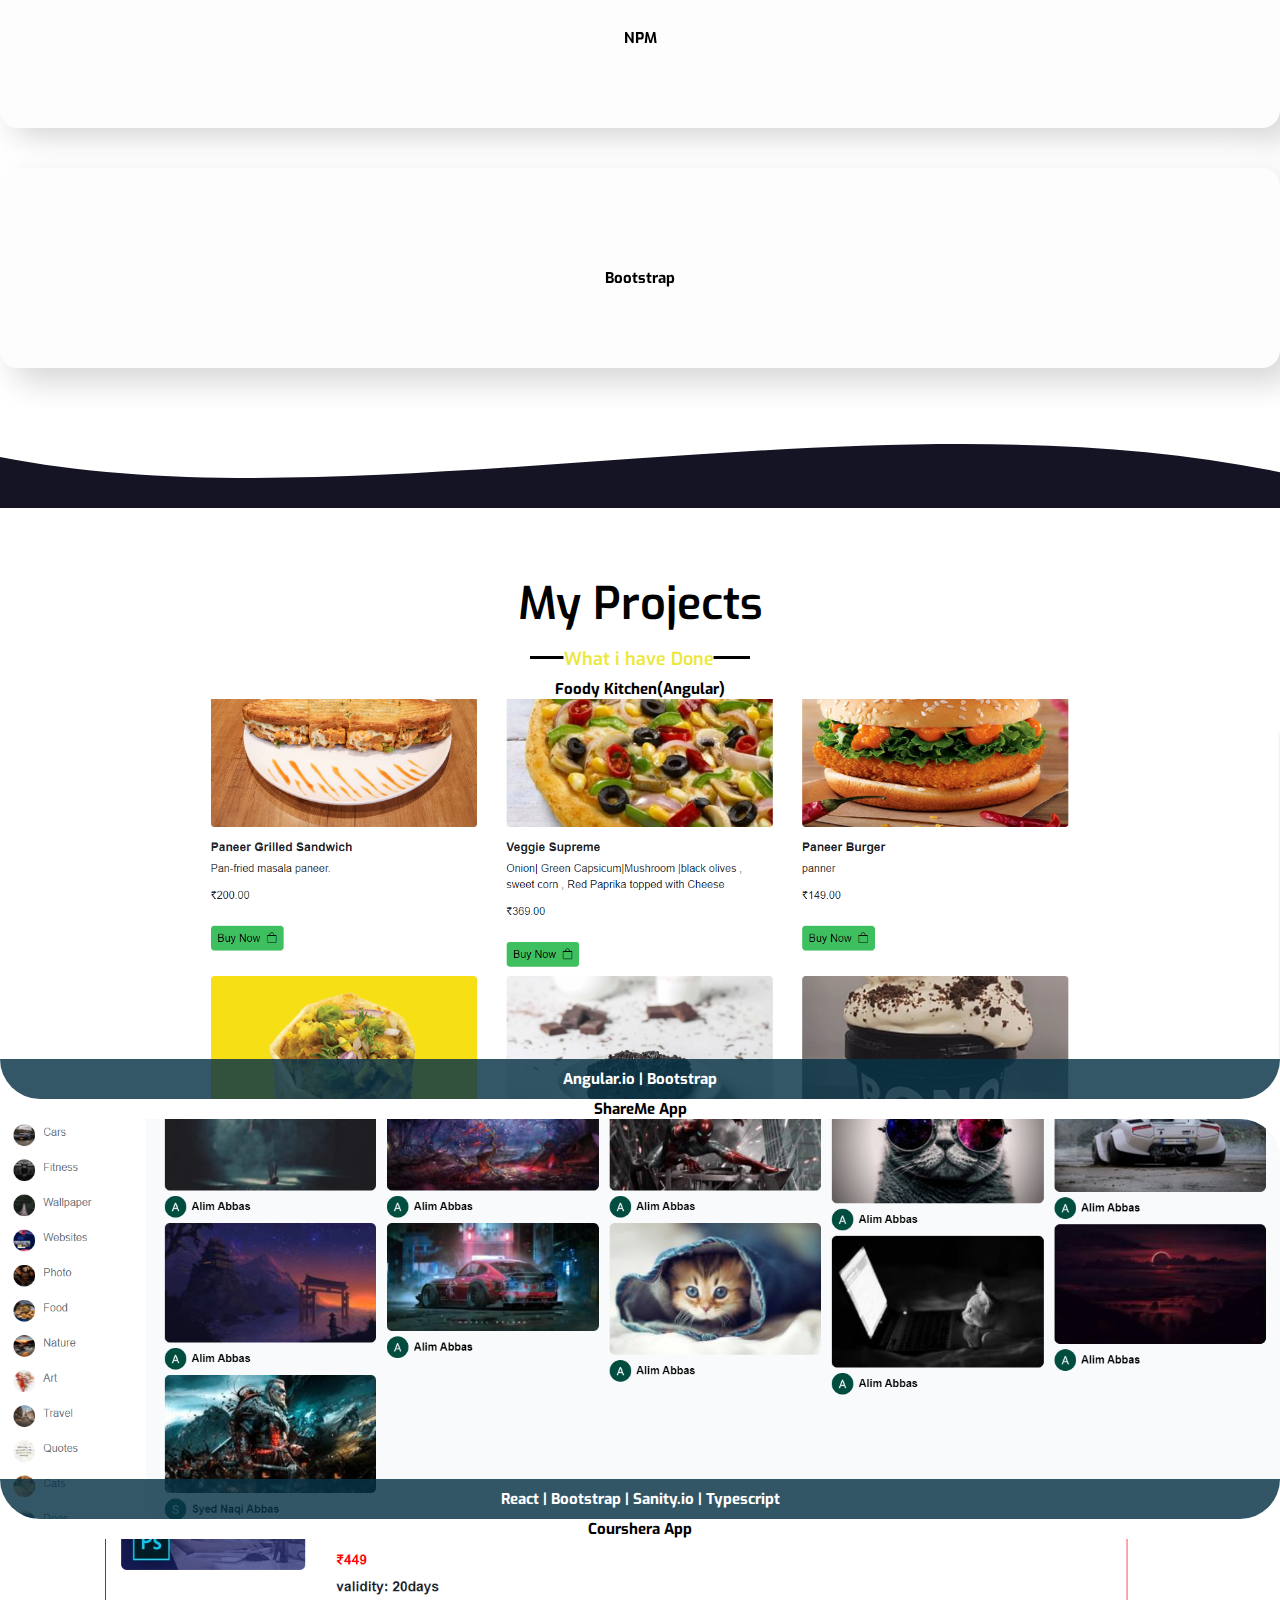
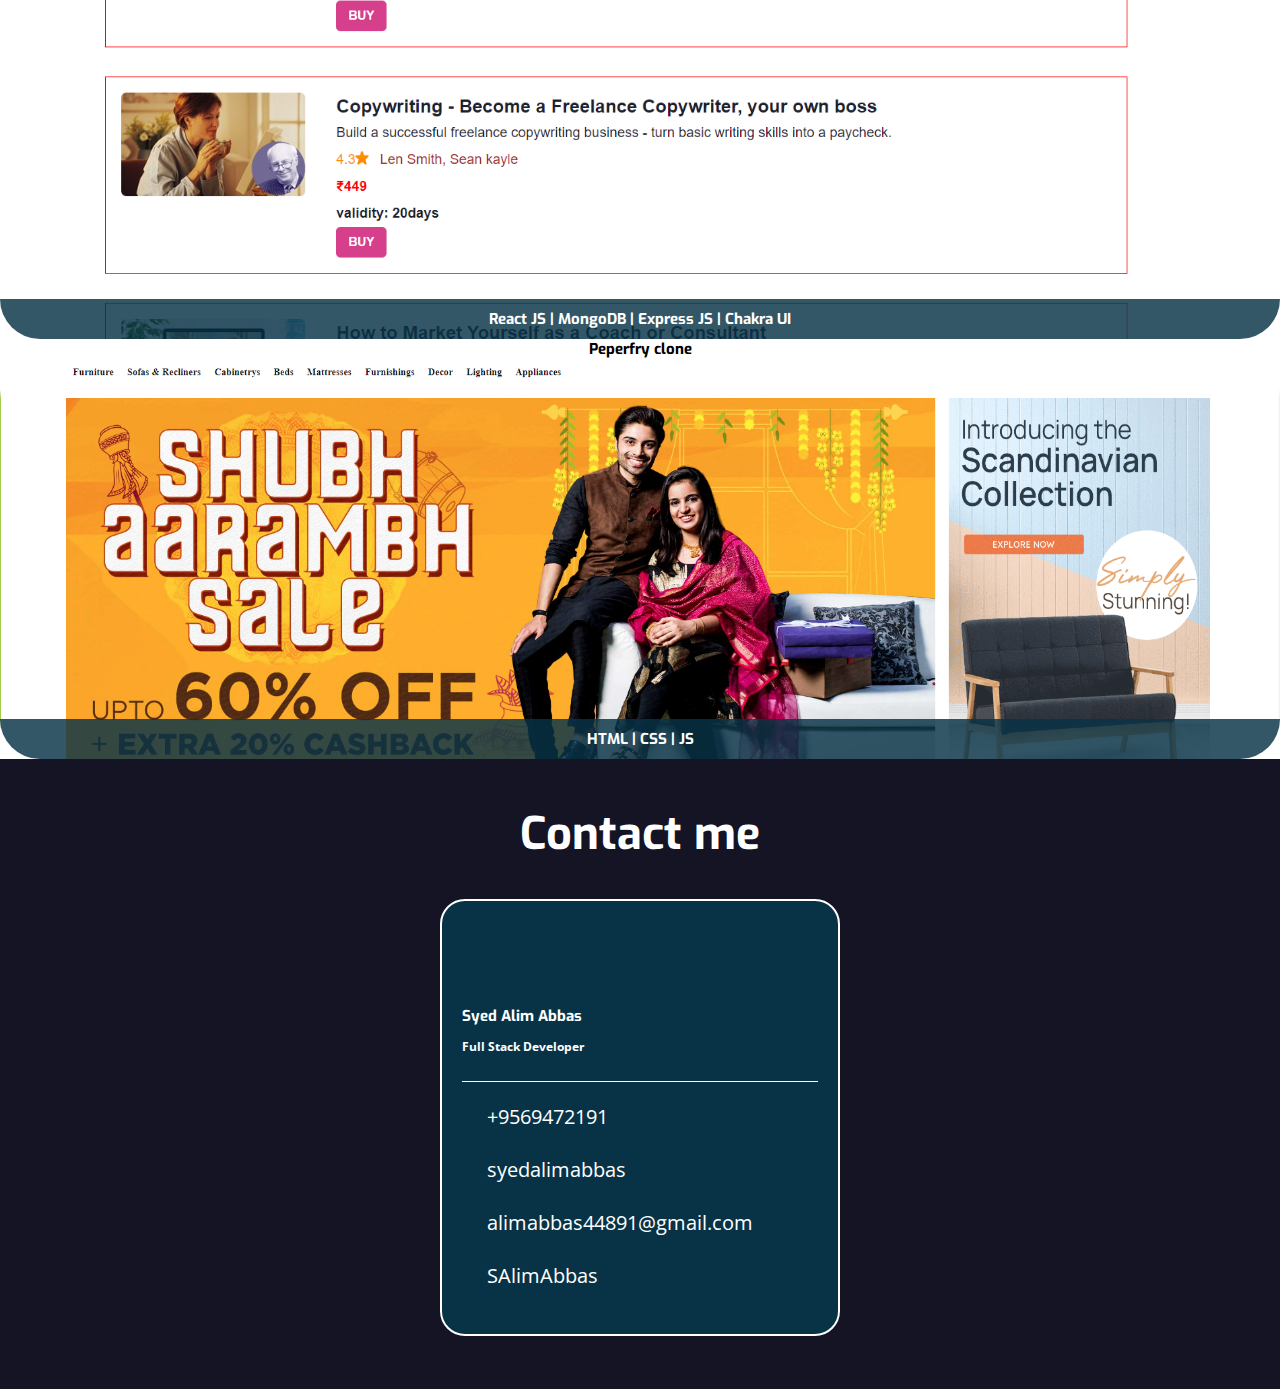
==== commit 70abdd87: "new project add" ====
--- a/My-Portfolio/index.html
+++ b/My-Portfolio/index.html
@@ -122,23 +122,37 @@
               <h2 style="text-align:center;color:rgb(99, 99, 11)"> I am Syed Alim Abbas</h2>
               <div style="height:40px"></div>
              <div class="flex_Img">
-               <img src="./images/Projects/ALIM EdT C.jpg" alt="Syed Alim Abbas" style="width:24%;height:auto;border-radius:50%;margin-right: 25px;" >
-              <h2 style="text-align:justify;">
-                I’m a Full Stack Developer located in India .I have a serious passion for UI effects, backend and creating intuitive, dynamic user experiences.
-                <br>
-                <br>
-                Well-organised person, problem solver, independent employee with high attention to detail. Fan of Tennis, outdoor activities, TV series and English literature,
-                <br>
-                <br>
-                Interested in the website designing and working on ambitious projects with positive people.
+               <div class="about_img">
+                <img src="./images/Projects/ALIM EdT C.jpg" alt="Syed Alim Abbas" style="width:25%;height:auto;border-radius:49%;" >
+               </div>
+              
+             </div>
+             <div class="resume-section">
+              <h2 style="text-align:justify;margin-top: 1.2rem;">
+                I’m a Full Stack Developer located in India. I have a serious passion for UI effects, backend and creating intuitive, dynamic user experiences.
+                <br>
+                <br>
+                As an experienced MERN and MEAN stack developer, I have a strong proficiency in
+                React.js, Next.js, Node.js, and MongoDB. 
+                <br>
+                <br>
+                With a deep understanding of full-stack web
+                development, I have successfully managed and delivered several projects from
+                conceptualization to deployment.
+                <br>
+                <br>
+                My skills in project handling and collaboration have
+                enabled me to work effectively in agile environments and deliver high-quality code on
+                time. I am highly motivated and committed to staying up-to-date with the latest
+                technologies and trends in the field.
 
 
 
 
              </h2>
+              <br>
+              <div><a href="https://drive.google.com/file/d/1QIK13lutgth-ltUWlFbuJ9gXL2MNjjLl/view?usp=sharing" target="_blank" class="resume-hover" >Resume</a></div>
              </div>
-              <br>
-              <div style="text-align: left;" class="max_480"><a href="https://drive.google.com/file/d/1ltbbZPUcdonDbk6VwfkrwXe0GnUeUW0R/view?usp=sharing" target="_blank" class="resume-hover" >Resume</a></div>
             </div>
             
           </div>
@@ -180,6 +194,7 @@
                 <h2>React Js</h2>
               </div>
             </div>
+            
             <div class="col-sm-6  col-md-4 col-lg-3 w-75   text-center margin-bottom-md">
               <div class="cards" id="card7">
                <img src="https://everyday.codes/wp-content/uploads/2020/01/0-U2DmhXYumRyXH6X1.png" width="75px" height="75px" alt="">
@@ -216,8 +231,28 @@
               </div>
             </div>
 
+            <div class="col-sm-6  col-md-4 col-lg-3 w-75 text-center  margin-bottom-md">
+              <div class="cards" id="card8">
+                <i class="fab fa-angular fa-10x margin-bottom-small"></i>
+                <h2>Angular.io</h2>
+              </div>
+            </div>
+            <div class="col-sm-6  col-md-4 col-lg-3 w-75 text-center  margin-bottom-md">
+              <div class="cards" id="card8">
+                <i class="fab fa-npm fa-10x margin-bottom-small"></i>
+                <h2>NPM</h2>
+              </div>
+            </div>
+            <div class="col-sm-6  col-md-4 col-lg-3 w-75 text-center  margin-bottom-md">
+              <div class="cards" id="card8">
+                <i class="fab fa-bootstrap fa-10x margin-bottom-small"></i>
+                <h2>Bootstrap</h2>
+              </div>
+            </div>
+
           </div>
         </div>
+        
 
     </section>
 
@@ -233,7 +268,7 @@
           M-51.06,89.30 C147.57,139.63 354.68,1.48 531.31,137.66 L500.00,150.00 L-2.54,153.45 Z;
           M-52.20,165.28 C142.49,75.48 354.68,1.48 531.31,137.66 L500.00,150.00 L-2.54,153.45 Z;
           M-44.86,17.27 C141.92,227.45 349.60,-5.42 520.03,113.97 L500.00,150.00 L0.00,150.00 Z;
-            ">
+            "/>
         </path>
       </svg>
     </div>
@@ -252,6 +287,56 @@
           <div class="splide__track">
             <div class="splide__list">
               <div class="splide__slide">
+                <h2 style="color: black; text-align: center;">Foody Kitchen(Angular)</h2>
+
+                <div class="cards card1">
+                  <img src="./images/Projects/foodykitchen.png" alt="foody_kitchen" class="img-fluid">
+
+
+                  <div class="bg-color">
+                    <h2 class="animated">Angular.io | Bootstrap</h2>
+                    <div class="project-details">
+                      <p>Foody Kitchen - A gastronomic paradise offering a tantalizing array of food, drinks, and beverages, curated to satisfy every palate with flavors that leave a lasting impression.</p>
+                      <p class="hide-xs">Built using  Angular.io | Bootstrap </p>
+
+                      <a href="https://github.com/SAlimAbbas/foody_kitchen" title="Github Repository" target="_blank"
+                        class="margin-right-small">
+                        <i class="fab fa-github fa-2x"></i></a>
+                      <a href="https://angularfoodykitchen.netlify.app/" title="Live View" target="_blank"
+                        class="margin-right-small">
+                        <i class="far fa-eye fa-2x"></i></a>
+                    </div>
+
+                  </div>
+
+                </div>
+              </div>
+              <div class="splide__slide">
+                <h2 style="color: black; text-align: center;">ShareMe App</h2>
+
+                <div class="cards card1">
+                  <img src="./images/Projects/shareme.png" alt="shareme" class="img-fluid">
+
+
+                  <div class="bg-color">
+                    <h2 class="animated">React | Bootstrap | Sanity.io | Typescript</h2>
+                    <div class="project-details">
+                      <p>Shareme designed as image sharing and social media services allows you to use visual assets like photos or infographics.</p>
+                      <p class="hide-xs">Built using  React | Bootstrap | Sanity.io | Typescript </p>
+
+                      <a href="https://github.com/SAlimAbbas/sharemeFrontend" title="Github Repository" target="_blank"
+                        class="margin-right-small">
+                        <i class="fab fa-github fa-2x"></i></a>
+                      <a href="https://sharemewithsanity.netlify.app" title="Live View" target="_blank"
+                        class="margin-right-small">
+                        <i class="far fa-eye fa-2x"></i></a>
+                    </div>
+
+                  </div>
+
+                </div>
+              </div>
+              <div class="splide__slide">
                 <h2 style="color: black; text-align: center;">Courshera App</h2>
                 <div class="cards card2">
 
@@ -276,33 +361,6 @@
                   </div>
                 </div>
               </div>
-
-              <div class="splide__slide">
-                <h2 style="color: black; text-align: center;">Ideakart clone</h2>
-
-                <div class="cards card1">
-                  <img src="./images/Projects/IdeaKart.png" alt="FYP" class="img-fluid">
-
-
-                  <div class="bg-color">
-                    <h2 class="animated">React JS | MongoDB | Express JS</h2>
-                    <div class="project-details">
-                      <p>Ideakart is a site that gives u an idea about the book you want to buy.It offers a huge collection of books in diverse categories</p>
-                      <p class="hide-xs">Built using  React JS | MongoDB | Express JS </p>
-
-                      <a href="https://github.com/SAlimAbbas/ideaKartClone" title="Github Repository" target="_blank"
-                        class="margin-right-small">
-                        <i class="fab fa-github fa-2x"></i></a>
-                      <a href="https://ideacart.netlify.app/" title="Live View" target="_blank"
-                        class="margin-right-small">
-                        <i class="far fa-eye fa-2x"></i></a>
-                    </div>
-
-                  </div>
-
-                </div>
-              </div>
-              
               <div class="splide__slide">
                 <h2 style="color: black; text-align: center;">Peperfry clone</h2>
                 <div class="cards card3">
@@ -337,9 +395,9 @@
     <section id="ContactMe">
       <div class="flex-centering margin-top-md" style="line-height: 30px;">
         <h1>Contact me</h1>
-        <div class="hr-line"></div>
+        <!-- <div class="hr-line"></div> -->
         <div class="contact-card text-center">
-          <h2 class="mb-3 mt-4"> Syed Alim Abbas </h2>
+          <h2 class="mb-3 mt-2"> Syed Alim Abbas </h2>
           <h3 class=" margin-bottom-small">Full Stack Developer</h3>
 
           <ul>
@@ -350,13 +408,13 @@
                 <a href="tel:+919569602574"
                   title="" target="_blank" class="margin-right-small">
   
-                  <span class="margin-left-mini"> Phone</span>
+                  <span class="margin-left-mini"> +9569472191</span>
                 </a>
               </li>
               <i class="fab fa-linkedin fa-2x"></i>
-              <a href="https://www.linkedin.com/in/syed-alim-abbas-2587aa228/" title="LinkedIn" target="_blank">
-
-                <span class="margin-left-mini"> LinkedIn</span>
+              <a href="https://www.linkedin.com/in/syedalimabbas/" title="LinkedIn" target="_blank">
+
+                <span class="margin-left-mini"> syedalimabbas</span>
               </a>
             </li>
             <li></li>
@@ -364,7 +422,7 @@
               <i class="far fa-envelope fa-2x"></i>
               <a href="mailto:alimabbas44891@gmail.com" title="Email me" target="_blank">
 
-                <span class="margin-left-mini"> Email</span>
+                <span class="margin-left-mini"> alimabbas44891@gmail.com</span>
               </a>
             </li>
             </li>
@@ -372,7 +430,7 @@
               <i class="fab fa-github fa-2x"></i>
               <a href="https://github.com/SAlimAbbas" title="Github" target="_blank" class="margin-right-small">
 
-                <span class="margin-left-mini"> Github</span>
+                <span class="margin-left-mini"> SAlimAbbas</span>
               </a>
             </li>
           </ul>
--- a/My-Portfolio/styles/css/style.css
+++ b/My-Portfolio/styles/css/style.css
@@ -912,10 +912,13 @@
   }
 }
 
+
+
 @media only screen and (max-width: 400px) {
   section#Projects .cards {
     height: 250px;
   }
+    
 }
 
 section#Projects .card1 div.bg-color,
@@ -1189,7 +1192,8 @@
 section#ContactMe div.contact-card ul {
   list-style: none;
   text-align: left;
-  margin-left: 2.5rem;
+  margin-left: 1.5rem;
+  word-wrap: break-word;
 }
 
 section#ContactMe div.contact-card ul li {
@@ -1227,9 +1231,10 @@
 
 
 .resume-hover{
+
   color:white;
   font-size: 17px;
-  margin-left:40%;
+  /* margin-left:40%; */
   background-color:#3c73fb;
   border-radius: 10px;
   padding:12px 30px;
@@ -1246,12 +1251,18 @@
 /* .fa fa-phone{
   -moz-transform: scaleX(-1);
 } */
+.about_img{
+  text-align: center;
+  height: 100%;
+  margin-bottom: 10px;
+}
 
 .flex_Img{
-  display: flex;
+  /* display: flex; */
   justify-content: space-around;
 }
 @media only screen and  (max-width: 480px){
+  
 
   .flex_Img{
     flex-wrap: wrap;
@@ -1261,4 +1272,10 @@
     text-align: center;
   }
 }
-  +
+.resume-section{
+  gap: 10px;
+    display: grid;
+    justify-content: center;
+    text-align: center;
+}